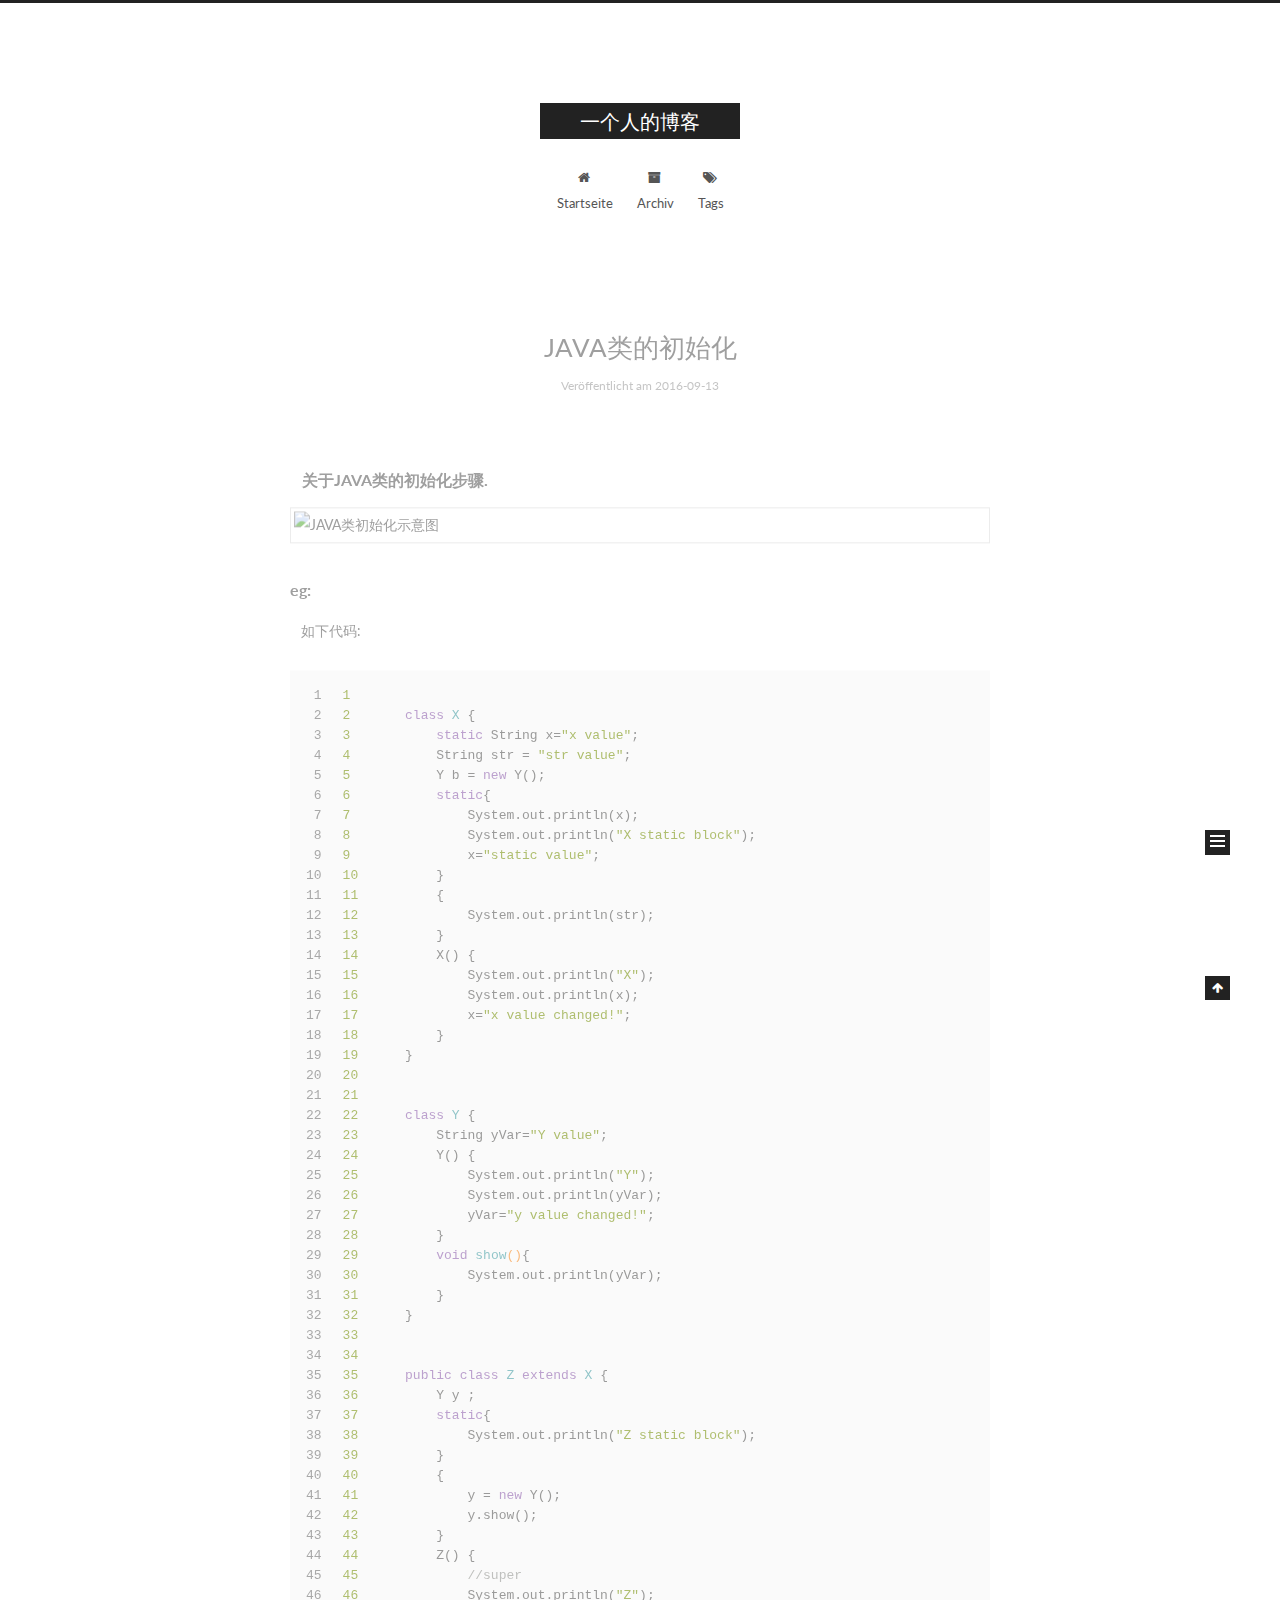
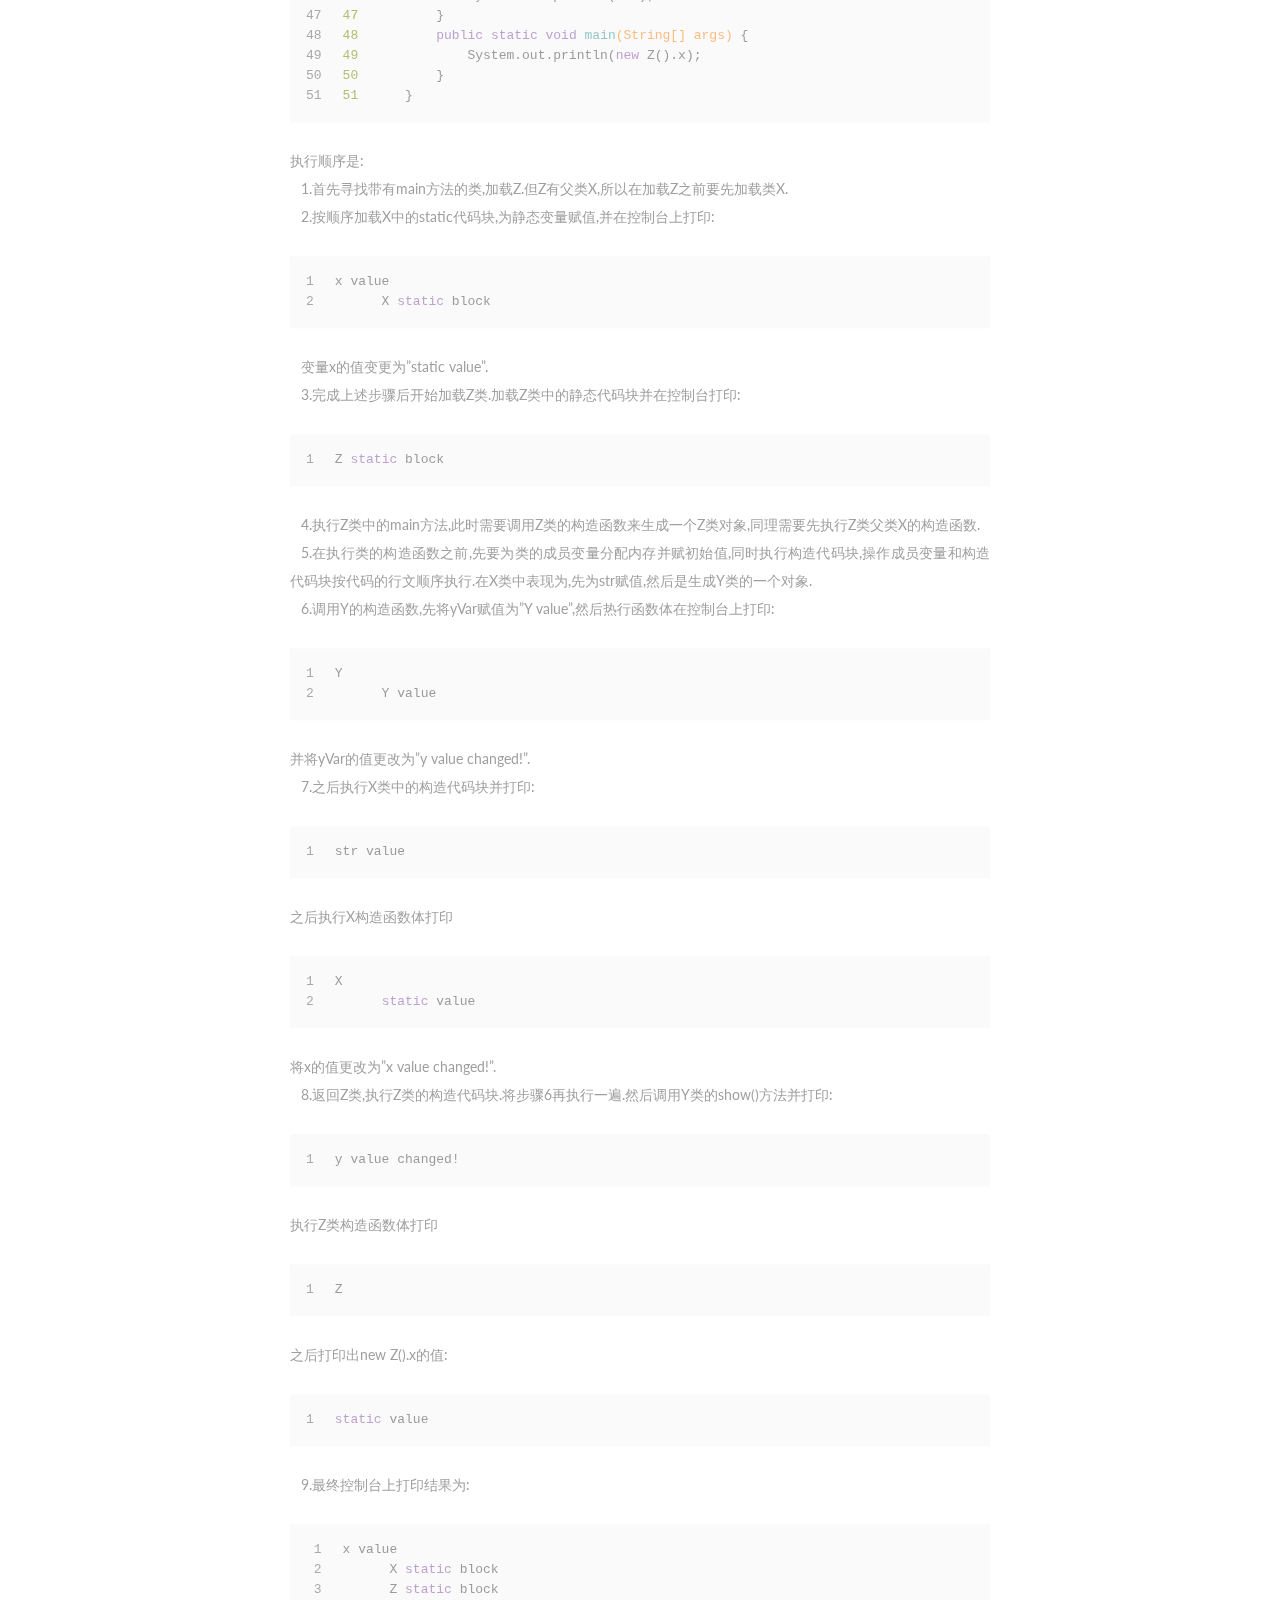
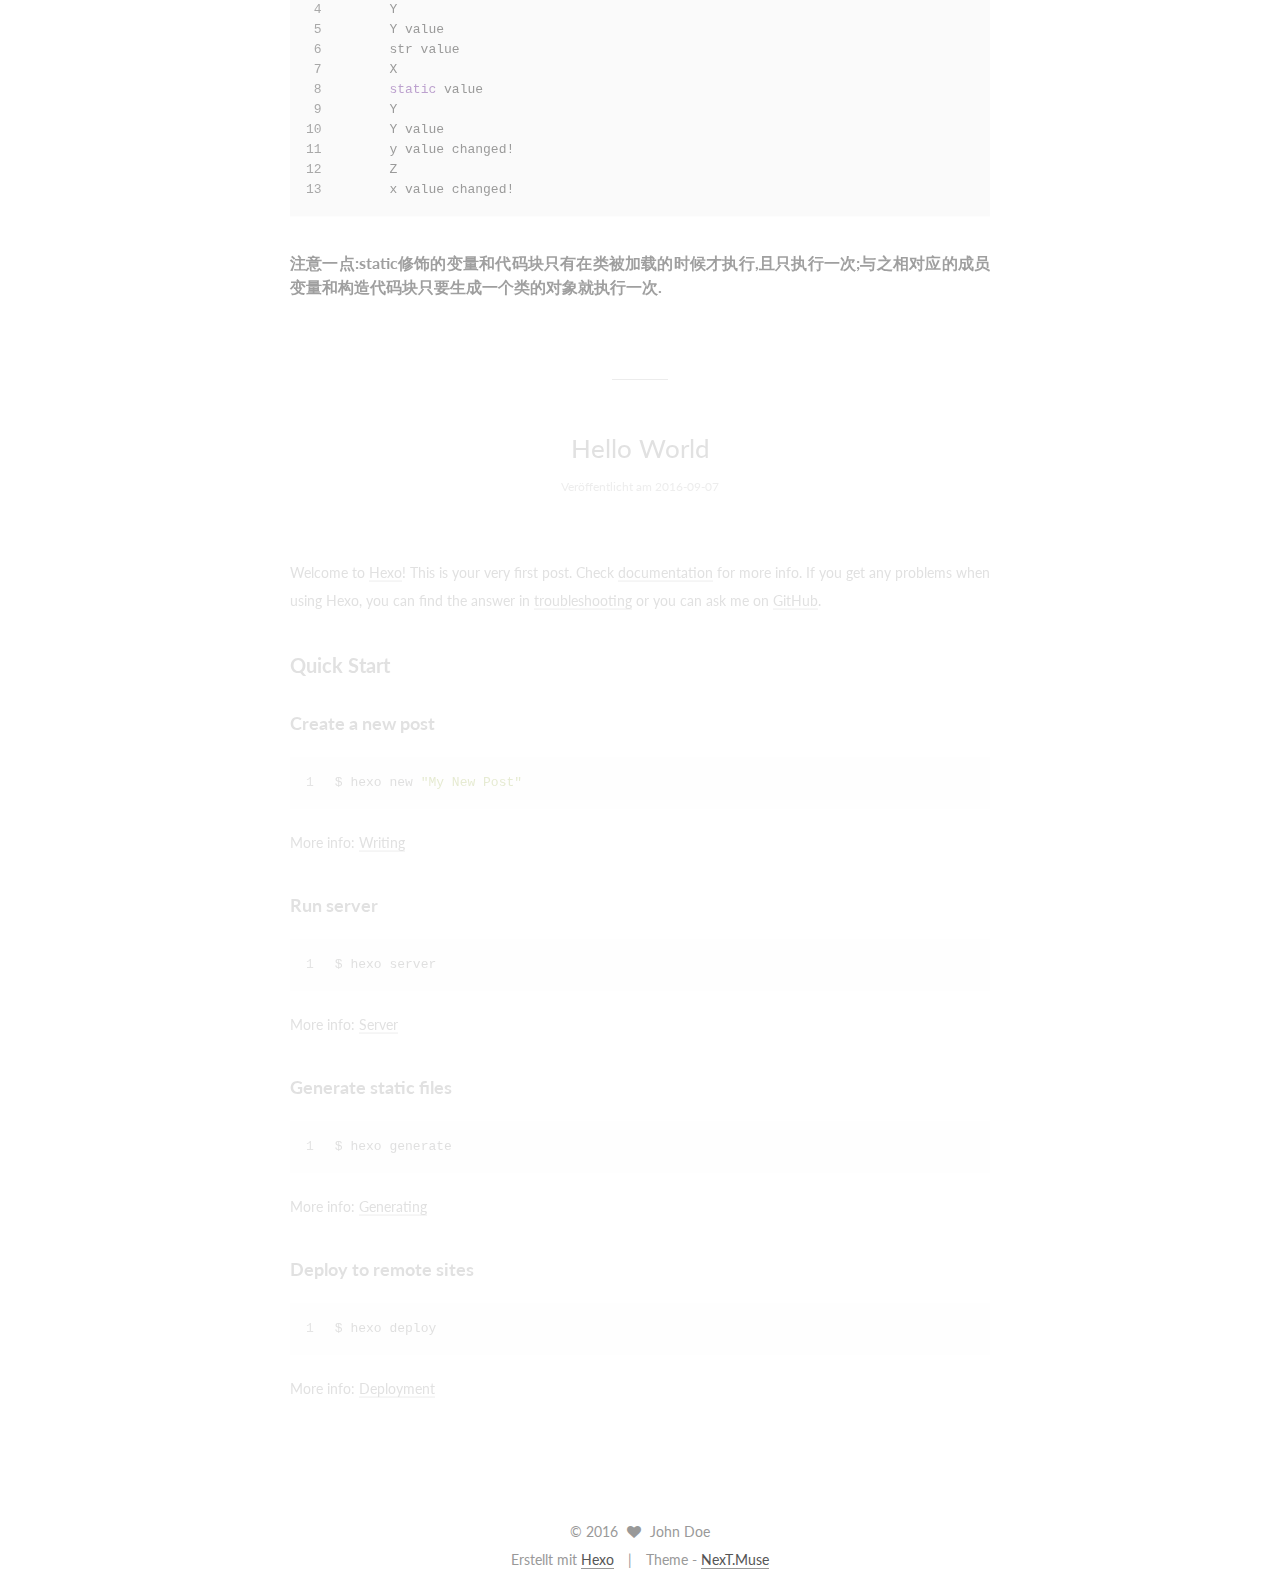
==== index.html @ 931aff98 "Site updated: 2016-09-13 15:15:37" ====
<!doctype html>



  


<html class="theme-next muse use-motion">
<head>
  <meta charset="UTF-8"/>
<meta http-equiv="X-UA-Compatible" content="IE=edge,chrome=1" />
<meta name="viewport" content="width=device-width, initial-scale=1, maximum-scale=1"/>



<meta http-equiv="Cache-Control" content="no-transform" />
<meta http-equiv="Cache-Control" content="no-siteapp" />












  
  
  <link href="/vendors/fancybox/source/jquery.fancybox.css?v=2.1.5" rel="stylesheet" type="text/css" />




  
  
  
  

  
    
    
  

  

  

  

  

  
    
    
    <link href="//fonts.googleapis.com/css?family=Lato:300,300italic,400,400italic,700,700italic&subset=latin,latin-ext" rel="stylesheet" type="text/css">
  






<link href="/vendors/font-awesome/css/font-awesome.min.css?v=4.4.0" rel="stylesheet" type="text/css" />

<link href="/css/main.css?v=5.0.1" rel="stylesheet" type="text/css" />


  <meta name="keywords" content="Hexo, NexT" />








  <link rel="shortcut icon" type="image/x-icon" href="/favicon.ico?v=5.0.1" />






<meta property="og:type" content="website">
<meta property="og:title" content="一个人的博客">
<meta property="og:url" content="http://yoursite.com/index.html">
<meta property="og:site_name" content="一个人的博客">
<meta name="twitter:card" content="summary">
<meta name="twitter:title" content="一个人的博客">



<script type="text/javascript" id="hexo.configuration">
  var NexT = window.NexT || {};
  var CONFIG = {
    scheme: 'Muse',
    sidebar: {"position":"left","display":"post"},
    fancybox: true,
    motion: true,
    duoshuo: {
      userId: 0,
      author: 'Author'
    }
  };
</script>




  <link rel="canonical" href="http://yoursite.com/"/>

  <title> 一个人的博客 </title>
</head>

<body itemscope itemtype="http://schema.org/WebPage" lang="">

  










  
  
    
  

  <div class="container one-collumn sidebar-position-left 
   page-home 
 ">
    <div class="headband"></div>

    <header id="header" class="header" itemscope itemtype="http://schema.org/WPHeader">
      <div class="header-inner"><div class="site-meta ">
  

  <div class="custom-logo-site-title">
    <a href="/"  class="brand" rel="start">
      <span class="logo-line-before"><i></i></span>
      <span class="site-title">一个人的博客</span>
      <span class="logo-line-after"><i></i></span>
    </a>
  </div>
  <p class="site-subtitle"></p>
</div>

<div class="site-nav-toggle">
  <button>
    <span class="btn-bar"></span>
    <span class="btn-bar"></span>
    <span class="btn-bar"></span>
  </button>
</div>

<nav class="site-nav">
  

  
    <ul id="menu" class="menu">
      
        
        <li class="menu-item menu-item-home">
          <a href="/" rel="section">
            
              <i class="menu-item-icon fa fa-fw fa-home"></i> <br />
            
            Startseite
          </a>
        </li>
      
        
        <li class="menu-item menu-item-archives">
          <a href="/archives/文章列表" rel="section">
            
              <i class="menu-item-icon fa fa-fw fa-archive"></i> <br />
            
            Archiv
          </a>
        </li>
      
        
        <li class="menu-item menu-item-tags">
          <a href="/tags" rel="section">
            
              <i class="menu-item-icon fa fa-fw fa-tags"></i> <br />
            
            Tags
          </a>
        </li>
      

      
    </ul>
  

  
</nav>

 </div>
    </header>

    <main id="main" class="main">
      <div class="main-inner">
        <div class="content-wrap">
          <div id="content" class="content">
            
  <section id="posts" class="posts-expand">
    
      

  
  

  
  
  

  <article class="post post-type-normal " itemscope itemtype="http://schema.org/Article">

    
      <header class="post-header">

        
        
          <h1 class="post-title" itemprop="name headline">
            
            
              
                
                <a class="post-title-link" href="/2016/09/13/JAVA类的初始化/" itemprop="url">
                  JAVA类的初始化
                </a>
              
            
          </h1>
        

        <div class="post-meta">
          <span class="post-time">
            <span class="post-meta-item-icon">
              <i class="fa fa-calendar-o"></i>
            </span>
            <span class="post-meta-item-text">Veröffentlicht am</span>
            <time itemprop="dateCreated" datetime="2016-09-13T13:08:35+08:00" content="2016-09-13">
              2016-09-13
            </time>
          </span>

          

          
            
          

          

          
          

          
        </div>
      </header>
    


    <div class="post-body" itemprop="articleBody">

      
      

      
        
          
            <h4 id="emsp-关于JAVA类的初始化步骤"><a href="#emsp-关于JAVA类的初始化步骤" class="headerlink" title="&emsp;关于JAVA类的初始化步骤."></a>&emsp;关于JAVA类的初始化步骤.</h4><p><img src="https://www.processon.com/chart_image/57d1209ee4b0942d7a758181.png" alt="JAVA类初始化示意图"></p>
<h4 id="eg"><a href="#eg" class="headerlink" title="eg:"></a>eg:</h4><p>&emsp;如下代码:<br><figure class="highlight java"><table><tr><td class="gutter"><pre><div class="line">1</div><div class="line">2</div><div class="line">3</div><div class="line">4</div><div class="line">5</div><div class="line">6</div><div class="line">7</div><div class="line">8</div><div class="line">9</div><div class="line">10</div><div class="line">11</div><div class="line">12</div><div class="line">13</div><div class="line">14</div><div class="line">15</div><div class="line">16</div><div class="line">17</div><div class="line">18</div><div class="line">19</div><div class="line">20</div><div class="line">21</div><div class="line">22</div><div class="line">23</div><div class="line">24</div><div class="line">25</div><div class="line">26</div><div class="line">27</div><div class="line">28</div><div class="line">29</div><div class="line">30</div><div class="line">31</div><div class="line">32</div><div class="line">33</div><div class="line">34</div><div class="line">35</div><div class="line">36</div><div class="line">37</div><div class="line">38</div><div class="line">39</div><div class="line">40</div><div class="line">41</div><div class="line">42</div><div class="line">43</div><div class="line">44</div><div class="line">45</div><div class="line">46</div><div class="line">47</div><div class="line">48</div><div class="line">49</div><div class="line">50</div><div class="line">51</div></pre></td><td class="code"><pre><div class="line"><span class="number">1</span>	</div><div class="line"><span class="number">2</span>	<span class="class"><span class="keyword">class</span> <span class="title">X</span> </span>&#123;</div><div class="line"><span class="number">3</span>	    <span class="keyword">static</span> String x=<span class="string">"x value"</span>;</div><div class="line"><span class="number">4</span>	    String str = <span class="string">"str value"</span>;</div><div class="line"><span class="number">5</span>	    Y b = <span class="keyword">new</span> Y();</div><div class="line"><span class="number">6</span>	    <span class="keyword">static</span>&#123;</div><div class="line"><span class="number">7</span>	        System.out.println(x);</div><div class="line"><span class="number">8</span>	        System.out.println(<span class="string">"X static block"</span>);</div><div class="line"><span class="number">9</span>	        x=<span class="string">"static value"</span>;</div><div class="line"><span class="number">10</span>	    &#125;</div><div class="line"><span class="number">11</span>	    &#123;</div><div class="line"><span class="number">12</span>	        System.out.println(str);</div><div class="line"><span class="number">13</span>	    &#125;</div><div class="line"><span class="number">14</span>	    X() &#123;        </div><div class="line"><span class="number">15</span>	        System.out.println(<span class="string">"X"</span>);</div><div class="line"><span class="number">16</span>	        System.out.println(x);</div><div class="line"><span class="number">17</span>	        x=<span class="string">"x value changed!"</span>;</div><div class="line"><span class="number">18</span>	    &#125;</div><div class="line"><span class="number">19</span>	&#125;</div><div class="line"><span class="number">20</span>	</div><div class="line"><span class="number">21</span>	</div><div class="line"><span class="number">22</span>	<span class="class"><span class="keyword">class</span> <span class="title">Y</span> </span>&#123;</div><div class="line"><span class="number">23</span>	    String yVar=<span class="string">"Y value"</span>;</div><div class="line"><span class="number">24</span>	    Y() &#123;</div><div class="line"><span class="number">25</span>	        System.out.println(<span class="string">"Y"</span>);</div><div class="line"><span class="number">26</span>	        System.out.println(yVar);</div><div class="line"><span class="number">27</span>	        yVar=<span class="string">"y value changed!"</span>;</div><div class="line"><span class="number">28</span>	    &#125;</div><div class="line"><span class="number">29</span>	    <span class="function"><span class="keyword">void</span> <span class="title">show</span><span class="params">()</span></span>&#123;</div><div class="line"><span class="number">30</span>	        System.out.println(yVar);</div><div class="line"><span class="number">31</span>	    &#125;</div><div class="line"><span class="number">32</span>	&#125;</div><div class="line"><span class="number">33</span>	</div><div class="line"><span class="number">34</span>	</div><div class="line"><span class="number">35</span>	<span class="keyword">public</span> <span class="class"><span class="keyword">class</span> <span class="title">Z</span> <span class="keyword">extends</span> <span class="title">X</span> </span>&#123;</div><div class="line"><span class="number">36</span>	    Y y ;</div><div class="line"><span class="number">37</span>	    <span class="keyword">static</span>&#123;</div><div class="line"><span class="number">38</span>	        System.out.println(<span class="string">"Z static block"</span>);</div><div class="line"><span class="number">39</span>	    &#125;</div><div class="line"><span class="number">40</span>	    &#123;</div><div class="line"><span class="number">41</span>	        y = <span class="keyword">new</span> Y();</div><div class="line"><span class="number">42</span>	        y.show();</div><div class="line"><span class="number">43</span>	    &#125;</div><div class="line"><span class="number">44</span>	    Z() &#123;</div><div class="line"><span class="number">45</span>	        <span class="comment">//super</span></div><div class="line"><span class="number">46</span>	        System.out.println(<span class="string">"Z"</span>);</div><div class="line"><span class="number">47</span>	    &#125;</div><div class="line"><span class="number">48</span>	    <span class="function"><span class="keyword">public</span> <span class="keyword">static</span> <span class="keyword">void</span> <span class="title">main</span><span class="params">(String[] args)</span> </span>&#123;</div><div class="line"><span class="number">49</span>	        System.out.println(<span class="keyword">new</span> Z().x);</div><div class="line"><span class="number">50</span>	    &#125;</div><div class="line"><span class="number">51</span>	&#125;</div></pre></td></tr></table></figure></p>
<p>执行顺序是:<br>&emsp;1.首先寻找带有main方法的类,加载Z.但Z有父类X,所以在加载Z之前要先加载类X.<br>&emsp;2.按顺序加载X中的static代码块,为静态变量赋值,并在控制台上打印:<br><figure class="highlight java"><table><tr><td class="gutter"><pre><div class="line">1</div><div class="line">2</div></pre></td><td class="code"><pre><div class="line">x value</div><div class="line">      X <span class="keyword">static</span> block</div></pre></td></tr></table></figure></p>
<p>   &emsp;变量x的值变更为”static value”.<br>   &emsp;3.完成上述步骤后开始加载Z类.加载Z类中的静态代码块并在控制台打印:<br>   <figure class="highlight java"><table><tr><td class="gutter"><pre><div class="line">1</div></pre></td><td class="code"><pre><div class="line">Z <span class="keyword">static</span> block</div></pre></td></tr></table></figure></p>
<p>&emsp;4.执行Z类中的main方法,此时需要调用Z类的构造函数来生成一个Z类对象,同理需要先执行Z类父类X的构造函数.<br>&emsp;5.在执行类的构造函数之前,先要为类的成员变量分配内存并赋初始值,同时执行构造代码块,操作成员变量和构造代码块按代码的行文顺序执行.在X类中表现为,先为str赋值,然后是生成Y类的一个对象.<br>&emsp;6.调用Y的构造函数,先将yVar赋值为”Y value”,然后热行函数体在控制台上打印:<br><figure class="highlight java"><table><tr><td class="gutter"><pre><div class="line">1</div><div class="line">2</div></pre></td><td class="code"><pre><div class="line">Y</div><div class="line">      Y value</div></pre></td></tr></table></figure></p>
<p>并将yVar的值更改为”y value changed!”.<br>&emsp;7.之后执行X类中的构造代码块并打印:<br><figure class="highlight java"><table><tr><td class="gutter"><pre><div class="line">1</div></pre></td><td class="code"><pre><div class="line">str value</div></pre></td></tr></table></figure></p>
<p>之后执行X构造函数体打印<br><figure class="highlight java"><table><tr><td class="gutter"><pre><div class="line">1</div><div class="line">2</div></pre></td><td class="code"><pre><div class="line">X</div><div class="line">      <span class="keyword">static</span> value</div></pre></td></tr></table></figure></p>
<p>将x的值更改为”x value changed!”.<br>&emsp;8.返回Z类,执行Z类的构造代码块.将步骤6再执行一遍.然后调用Y类的show()方法并打印:<br><figure class="highlight java"><table><tr><td class="gutter"><pre><div class="line">1</div></pre></td><td class="code"><pre><div class="line">y value changed!</div></pre></td></tr></table></figure></p>
<p>执行Z类构造函数体打印<br><figure class="highlight java"><table><tr><td class="gutter"><pre><div class="line">1</div></pre></td><td class="code"><pre><div class="line">Z</div></pre></td></tr></table></figure></p>
<p>之后打印出new Z().x的值:<br><figure class="highlight java"><table><tr><td class="gutter"><pre><div class="line">1</div></pre></td><td class="code"><pre><div class="line"><span class="keyword">static</span> value</div></pre></td></tr></table></figure></p>
<p>&emsp;9.最终控制台上打印结果为:<br><figure class="highlight java"><table><tr><td class="gutter"><pre><div class="line">1</div><div class="line">2</div><div class="line">3</div><div class="line">4</div><div class="line">5</div><div class="line">6</div><div class="line">7</div><div class="line">8</div><div class="line">9</div><div class="line">10</div><div class="line">11</div><div class="line">12</div><div class="line">13</div></pre></td><td class="code"><pre><div class="line">x value</div><div class="line">      X <span class="keyword">static</span> block</div><div class="line">      Z <span class="keyword">static</span> block</div><div class="line">      Y</div><div class="line">      Y value</div><div class="line">      str value</div><div class="line">      X</div><div class="line">      <span class="keyword">static</span> value</div><div class="line">      Y</div><div class="line">      Y value</div><div class="line">      y value changed!</div><div class="line">      Z</div><div class="line">      x value changed!</div></pre></td></tr></table></figure></p>
<h4 id="注意一点-static修饰的变量和代码块只有在类被加载的时候才执行-且只执行一次-与之相对应的成员变量和构造代码块只要生成一个类的对象就执行一次"><a href="#注意一点-static修饰的变量和代码块只有在类被加载的时候才执行-且只执行一次-与之相对应的成员变量和构造代码块只要生成一个类的对象就执行一次" class="headerlink" title="注意一点:static修饰的变量和代码块只有在类被加载的时候才执行,且只执行一次;与之相对应的成员变量和构造代码块只要生成一个类的对象就执行一次."></a>注意一点:static修饰的变量和代码块只有在类被加载的时候才执行,且只执行一次;与之相对应的成员变量和构造代码块只要生成一个类的对象就执行一次.</h4>
          
        
      
    </div>

    <div>
      
    </div>

    <div>
      
    </div>

    <footer class="post-footer">
      

      

      
      
        <div class="post-eof"></div>
      
    </footer>
  </article>


    
      

  
  

  
  
  

  <article class="post post-type-normal " itemscope itemtype="http://schema.org/Article">

    
      <header class="post-header">

        
        
          <h1 class="post-title" itemprop="name headline">
            
            
              
                
                <a class="post-title-link" href="/2016/09/07/hello-world/" itemprop="url">
                  Hello World
                </a>
              
            
          </h1>
        

        <div class="post-meta">
          <span class="post-time">
            <span class="post-meta-item-icon">
              <i class="fa fa-calendar-o"></i>
            </span>
            <span class="post-meta-item-text">Veröffentlicht am</span>
            <time itemprop="dateCreated" datetime="2016-09-07T16:20:51+08:00" content="2016-09-07">
              2016-09-07
            </time>
          </span>

          

          
            
          

          

          
          

          
        </div>
      </header>
    


    <div class="post-body" itemprop="articleBody">

      
      

      
        
          
            <p>Welcome to <a href="https://hexo.io/" target="_blank" rel="external">Hexo</a>! This is your very first post. Check <a href="https://hexo.io/docs/" target="_blank" rel="external">documentation</a> for more info. If you get any problems when using Hexo, you can find the answer in <a href="https://hexo.io/docs/troubleshooting.html" target="_blank" rel="external">troubleshooting</a> or you can ask me on <a href="https://github.com/hexojs/hexo/issues" target="_blank" rel="external">GitHub</a>.</p>
<h2 id="Quick-Start"><a href="#Quick-Start" class="headerlink" title="Quick Start"></a>Quick Start</h2><h3 id="Create-a-new-post"><a href="#Create-a-new-post" class="headerlink" title="Create a new post"></a>Create a new post</h3><figure class="highlight bash"><table><tr><td class="gutter"><pre><div class="line">1</div></pre></td><td class="code"><pre><div class="line">$ hexo new <span class="string">"My New Post"</span></div></pre></td></tr></table></figure>
<p>More info: <a href="https://hexo.io/docs/writing.html" target="_blank" rel="external">Writing</a></p>
<h3 id="Run-server"><a href="#Run-server" class="headerlink" title="Run server"></a>Run server</h3><figure class="highlight bash"><table><tr><td class="gutter"><pre><div class="line">1</div></pre></td><td class="code"><pre><div class="line">$ hexo server</div></pre></td></tr></table></figure>
<p>More info: <a href="https://hexo.io/docs/server.html" target="_blank" rel="external">Server</a></p>
<h3 id="Generate-static-files"><a href="#Generate-static-files" class="headerlink" title="Generate static files"></a>Generate static files</h3><figure class="highlight bash"><table><tr><td class="gutter"><pre><div class="line">1</div></pre></td><td class="code"><pre><div class="line">$ hexo generate</div></pre></td></tr></table></figure>
<p>More info: <a href="https://hexo.io/docs/generating.html" target="_blank" rel="external">Generating</a></p>
<h3 id="Deploy-to-remote-sites"><a href="#Deploy-to-remote-sites" class="headerlink" title="Deploy to remote sites"></a>Deploy to remote sites</h3><figure class="highlight bash"><table><tr><td class="gutter"><pre><div class="line">1</div></pre></td><td class="code"><pre><div class="line">$ hexo deploy</div></pre></td></tr></table></figure>
<p>More info: <a href="https://hexo.io/docs/deployment.html" target="_blank" rel="external">Deployment</a></p>

          
        
      
    </div>

    <div>
      
    </div>

    <div>
      
    </div>

    <footer class="post-footer">
      

      

      
      
        <div class="post-eof"></div>
      
    </footer>
  </article>


    
  </section>

  


          </div>
          


          

        </div>
        
          
  
  <div class="sidebar-toggle">
    <div class="sidebar-toggle-line-wrap">
      <span class="sidebar-toggle-line sidebar-toggle-line-first"></span>
      <span class="sidebar-toggle-line sidebar-toggle-line-middle"></span>
      <span class="sidebar-toggle-line sidebar-toggle-line-last"></span>
    </div>
  </div>

  <aside id="sidebar" class="sidebar">
    <div class="sidebar-inner">

      

      

      <section class="site-overview sidebar-panel  sidebar-panel-active ">
        <div class="site-author motion-element" itemprop="author" itemscope itemtype="http://schema.org/Person">
          <img class="site-author-image" itemprop="image"
               src="/images/avatar.gif"
               alt="John Doe" />
          <p class="site-author-name" itemprop="name">John Doe</p>
          <p class="site-description motion-element" itemprop="description"></p>
        </div>
        <nav class="site-state motion-element">
          <div class="site-state-item site-state-posts">
            <a href="/archives/文章列表">
              <span class="site-state-item-count">2</span>
              <span class="site-state-item-name">Artikel</span>
            </a>
          </div>

          

          
            <div class="site-state-item site-state-tags">
              <a href="/tags">
                <span class="site-state-item-count">1</span>
                <span class="site-state-item-name">Tags</span>
              </a>
            </div>
          

        </nav>

        

        <div class="links-of-author motion-element">
          
        </div>

        
        

        
        

      </section>

      

    </div>
  </aside>


        
      </div>
    </main>

    <footer id="footer" class="footer">
      <div class="footer-inner">
        <div class="copyright" >
  
  &copy; 
  <span itemprop="copyrightYear">2016</span>
  <span class="with-love">
    <i class="fa fa-heart"></i>
  </span>
  <span class="author" itemprop="copyrightHolder">John Doe</span>
</div>

<div class="powered-by">
  Erstellt mit  <a class="theme-link" href="https://hexo.io">Hexo</a>
</div>

<div class="theme-info">
  Theme -
  <a class="theme-link" href="https://github.com/iissnan/hexo-theme-next">
    NexT.Muse
  </a>
</div>

        

        
      </div>
    </footer>

    <div class="back-to-top">
      <i class="fa fa-arrow-up"></i>
    </div>
  </div>

  

<script type="text/javascript">
  if (Object.prototype.toString.call(window.Promise) !== '[object Function]') {
    window.Promise = null;
  }
</script>









  



  
  <script type="text/javascript" src="/vendors/jquery/index.js?v=2.1.3"></script>

  
  <script type="text/javascript" src="/vendors/fastclick/lib/fastclick.min.js?v=1.0.6"></script>

  
  <script type="text/javascript" src="/vendors/jquery_lazyload/jquery.lazyload.js?v=1.9.7"></script>

  
  <script type="text/javascript" src="/vendors/velocity/velocity.min.js?v=1.2.1"></script>

  
  <script type="text/javascript" src="/vendors/velocity/velocity.ui.min.js?v=1.2.1"></script>

  
  <script type="text/javascript" src="/vendors/fancybox/source/jquery.fancybox.pack.js?v=2.1.5"></script>


  


  <script type="text/javascript" src="/js/src/utils.js?v=5.0.1"></script>

  <script type="text/javascript" src="/js/src/motion.js?v=5.0.1"></script>



  
  

  

  


  <script type="text/javascript" src="/js/src/bootstrap.js?v=5.0.1"></script>



  



  




  
  

  

  

  

</body>
</html>
---- css/main.css ----
/* normalize.css v3.0.2 | MIT License | git.io/normalize */
html {
  font-family: sans-serif; /* 1 */
  -ms-text-size-adjust: 100%; /* 2 */
  -webkit-text-size-adjust: 100%; /* 2 */
}
body {
  margin: 0;
}
article,
aside,
details,
figcaption,
figure,
footer,
header,
hgroup,
main,
menu,
nav,
section,
summary {
  display: block;
}
audio,
canvas,
progress,
video {
  display: inline-block; /* 1 */
  vertical-align: baseline; /* 2 */
}
audio:not([controls]) {
  display: none;
  height: 0;
}
[hidden],
template {
  display: none;
}
a {
  background-color: transparent;
}
a:active,
a:hover {
  outline: 0;
}
abbr[title] {
  border-bottom: 1px dotted;
}
b,
strong {
  font-weight: bold;
}
dfn {
  font-style: italic;
}
h1 {
  font-size: 2em;
  margin: 0.67em 0;
}
mark {
  background: #ff0;
  color: #000;
}
small {
  font-size: 80%;
}
sub,
sup {
  font-size: 75%;
  line-height: 0;
  position: relative;
  vertical-align: baseline;
}
sup {
  top: -0.5em;
}
sub {
  bottom: -0.25em;
}
img {
  border: 0;
}
svg:not(:root) {
  overflow: hidden;
}
figure {
  margin: 1em 40px;
}
hr {
  -moz-box-sizing: content-box;
  box-sizing: content-box;
  height: 0;
}
pre {
  overflow: auto;
}
code,
kbd,
pre,
samp {
  font-family: monospace, monospace;
  font-size: 1em;
}
button,
input,
optgroup,
select,
textarea {
  color: inherit; /* 1 */
  font: inherit; /* 2 */
  margin: 0; /* 3 */
}
button {
  overflow: visible;
}
button,
select {
  text-transform: none;
}
button,
html input[type="button"],
input[type="reset"],
input[type="submit"] {
  -webkit-appearance: button; /* 2 */
  cursor: pointer; /* 3 */
}
button[disabled],
html input[disabled] {
  cursor: default;
}
button::-moz-focus-inner,
input::-moz-focus-inner {
  border: 0;
  padding: 0;
}
input {
  line-height: normal;
}
input[type="checkbox"],
input[type="radio"] {
  box-sizing: border-box; /* 1 */
  padding: 0; /* 2 */
}
input[type="number"]::-webkit-inner-spin-button,
input[type="number"]::-webkit-outer-spin-button {
  height: auto;
}
input[type="search"] {
  -webkit-appearance: textfield; /* 1 */
  -moz-box-sizing: content-box;
  -webkit-box-sizing: content-box; /* 2 */
  box-sizing: content-box;
}
input[type="search"]::-webkit-search-cancel-button,
input[type="search"]::-webkit-search-decoration {
  -webkit-appearance: none;
}
fieldset {
  border: 1px solid #c0c0c0;
  margin: 0 2px;
  padding: 0.35em 0.625em 0.75em;
}
legend {
  border: 0; /* 1 */
  padding: 0; /* 2 */
}
textarea {
  overflow: auto;
}
optgroup {
  font-weight: bold;
}
table {
  border-collapse: collapse;
  border-spacing: 0;
}
td,
th {
  padding: 0;
}
::selection {
  background: #262a30;
  color: #fff;
}
body {
  position: relative;
  font-family: 'Lato', "PingFang SC", "Microsoft YaHei", sans-serif;
  font-size: 14px;
  line-height: 2;
  color: #555;
  background: #fff;
}
@media (max-width: 767px) {
  body {
    padding-right: 0 !important;
  }
}
@media (min-width: 768px) and (max-width: 991px) {
  body {
    padding-right: 0 !important;
  }
}
@media (min-width: 1600px) {
  body {
    font-size: 16px;
  }
}
h1,
h2,
h3,
h4,
h5,
h6 {
  margin: 0;
  padding: 0;
  font-weight: bold;
  line-height: 1.5;
  font-family: 'Lato', "PingFang SC", "Microsoft YaHei", sans-serif;
}
h2,
h3,
h4,
h5,
h6 {
  margin: 20px 0 15px;
}
h1 {
  font-size: 22px;
}
@media (max-width: 767px) {
  h1 {
    font-size: 18px;
  }
}
h2 {
  font-size: 20px;
}
@media (max-width: 767px) {
  h2 {
    font-size: 16px;
  }
}
h3 {
  font-size: 18px;
}
@media (max-width: 767px) {
  h3 {
    font-size: 14px;
  }
}
h4 {
  font-size: 16px;
}
@media (max-width: 767px) {
  h4 {
    font-size: 12px;
  }
}
h5 {
  font-size: 14px;
}
@media (max-width: 767px) {
  h5 {
    font-size: 10px;
  }
}
h6 {
  font-size: 12px;
}
@media (max-width: 767px) {
  h6 {
    font-size: 8px;
  }
}
p {
  margin: 0 0 25px 0;
}
a {
  color: #555;
  text-decoration: none;
  border-bottom: 1px solid #999;
  word-wrap: break-word;
}
a:hover {
  color: #222;
  border-bottom-color: #222;
}
ul {
  list-style: none;
}
blockquote {
  margin: 0;
  padding: 0;
}
img {
  display: block;
  margin: auto;
  max-width: 100%;
  height: auto;
}
hr {
  margin: 40px 0;
  height: 3px;
  border: none;
  background-color: #ddd;
  background-image: repeating-linear-gradient(-45deg, #fff, #fff 4px, transparent 4px, transparent 8px);
}
blockquote {
  padding: 0 15px;
  color: #666;
  border-left: 4px solid #ddd;
}
blockquote cite::before {
  content: "-";
  padding: 0 5px;
}
dt {
  font-weight: 700;
}
dd {
  margin: 0;
  padding: 0;
}
.text-left {
  text-align: left;
}
.text-center {
  text-align: center;
}
.text-right {
  text-align: right;
}
.text-justify {
  text-align: justify;
}
.text-nowrap {
  white-space: nowrap;
}
.text-lowercase {
  text-transform: lowercase;
}
.text-uppercase {
  text-transform: uppercase;
}
.text-capitalize {
  text-transform: capitalize;
}
.center-block {
  display: block;
  margin-left: auto;
  margin-right: auto;
}
.clearfix:before,
.clearfix:after {
  content: " ";
  display: table;
}
.clearfix:after {
  clear: both;
}
.pullquote {
  width: 45%;
}
.pullquote.left {
  float: left;
  margin-left: 5px;
  margin-right: 10px;
}
.pullquote.right {
  float: right;
  margin-left: 10px;
  margin-right: 5px;
}
.affix.affix.affix {
  position: fixed;
}
.translation {
  margin-top: -20px;
  font-size: 14px;
  color: #999;
}
.scrollbar-measure {
  width: 100px;
  height: 100px;
  overflow: scroll;
  position: absolute;
  top: -9999px;
}
.use-motion .motion-element {
  opacity: 0;
}
#local-search-input {
  padding: 3px;
  border: none;
  text-indent: 14px;
  border-radius: 0;
  width: 140px;
  outline: none;
  border-bottom: 1px solid #999;
  background: inherit;
  opacity: 0.5;
}
#local-search-input:focus {
  opacity: 1;
}
.search-icon {
  position: absolute;
  top: 9px;
}
table {
  margin: 20px 0;
  width: 100%;
  border-collapse: collapse;
  border-spacing: 0;
  border: 1px solid #ddd;
  font-size: 14px;
  table-layout: fixed;
  word-wrap: break-all;
}
table>tbody>tr:nth-of-type(odd) {
  background-color: #f9f9f9;
}
table>tbody>tr:hover {
  background-color: #f5f5f5;
}
caption,
th,
td {
  padding: 8px;
  text-align: left;
  vertical-align: middle;
  font-weight: normal;
}
th,
td {
  border-bottom: 3px solid #ddd;
  border-right: 1px solid #eee;
}
th {
  padding-bottom: 10px;
  font-weight: 700;
}
td {
  border-bottom-width: 1px;
}
html,
body {
  height: 100%;
}
.container {
  position: relative;
  min-height: 100%;
}
.header-inner {
  margin: 0 auto;
  padding: 100px 0 70px;
  width: 700px;
}
@media (min-width: 1600px) {
  .container .header-inner {
    width: 900px;
  }
}
.main {
  padding-bottom: 150px;
}
.main-inner {
  margin: 0 auto;
  width: 700px;
}
@media (min-width: 1600px) {
  .container .main-inner {
    width: 900px;
  }
}
.footer {
  position: absolute;
  left: 0;
  bottom: 0;
  width: 100%;
  min-height: 50px;
}
.footer-inner {
  box-sizing: border-box;
  margin: 20px auto;
  width: 700px;
}
@media (min-width: 1600px) {
  .container .footer-inner {
    width: 900px;
  }
}
pre,
.highlight {
  overflow: auto;
  margin: 20px 0;
  padding: 15px;
  font-size: 13px;
  color: #4d4d4c;
  background: #f7f7f7;
  line-height: 1.6;
}
pre,
code {
  font-family: consolas, Menlo, "PingFang SC", "Microsoft YaHei", monospace;
}
code {
  padding: 2px 4px;
  word-break: break-all;
  color: #555;
  background: #eee;
  border-radius: 4px;
  font-size: 13px;
}
pre code {
  padding: 0;
  color: #4d4d4c;
  background: none;
  text-shadow: none;
}
.highlight pre {
  border: none;
  margin: 0;
  padding: 1px;
}
.highlight table {
  margin: 0;
  width: auto;
  border: none;
}
.highlight td {
  border: none;
  padding: 0;
}
.highlight figcaption {
  font-size: 1em;
  color: #4d4d4c;
  line-height: 1em;
  margin-bottom: 1em;
}
.highlight figcaption:before,
.highlight figcaption:after {
  content: " ";
  display: table;
}
.highlight figcaption:after {
  clear: both;
}
.highlight figcaption a {
  float: right;
  color: #4d4d4c;
}
.highlight figcaption a:hover {
  border-bottom-color: #4d4d4c;
}
.highlight .gutter pre {
  color: #666;
  text-align: right;
  padding-right: 20px;
}
.highlight .line {
  height: 20px;
}
.gist table {
  width: auto;
}
.gist table td {
  border: none;
}
pre .comment {
  color: #8e908c;
}
pre .variable,
pre .attribute,
pre .tag,
pre .regexp,
pre .ruby .constant,
pre .xml .tag .title,
pre .xml .pi,
pre .xml .doctype,
pre .html .doctype,
pre .css .id,
pre .css .class,
pre .css .pseudo {
  color: #c82829;
}
pre .number,
pre .preprocessor,
pre .built_in,
pre .literal,
pre .params,
pre .constant,
pre .command {
  color: #f5871f;
}
pre .ruby .class .title,
pre .css .rules .attribute,
pre .string,
pre .value,
pre .inheritance,
pre .header,
pre .ruby .symbol,
pre .xml .cdata,
pre .special,
pre .number,
pre .formula {
  color: #718c00;
}
pre .title,
pre .css .hexcolor {
  color: #3e999f;
}
pre .function,
pre .python .decorator,
pre .python .title,
pre .ruby .function .title,
pre .ruby .title .keyword,
pre .perl .sub,
pre .javascript .title,
pre .coffeescript .title {
  color: #4271ae;
}
pre .keyword,
pre .javascript .function {
  color: #8959a8;
}
.full-image.full-image.full-image {
  border: none;
  max-width: 100%;
  width: auto;
  margin: 20px auto;
}
@media (min-width: 992px) {
  .full-image.full-image.full-image {
    max-width: none;
    width: 126%;
    margin: 0 -13%;
  }
}
.blockquote-center,
.page-home .post-type-quote blockquote,
.page-post-detail .post-type-quote blockquote {
  position: relative;
  margin: 40px 0;
  padding: 0;
  border-left: none;
  text-align: center;
}
.blockquote-center::before,
.page-home .post-type-quote blockquote::before,
.page-post-detail .post-type-quote blockquote::before,
.blockquote-center::after,
.page-home .post-type-quote blockquote::after,
.page-post-detail .post-type-quote blockquote::after {
  position: absolute;
  content: ' ';
  display: block;
  width: 100%;
  height: 24px;
  opacity: 0.2;
  background-repeat: no-repeat;
  background-position: 0 -6px;
  background-size: 22px 22px;
}
.blockquote-center::before,
.page-home .post-type-quote blockquote::before,
.page-post-detail .post-type-quote blockquote::before {
  top: -20px;
  background-image: url("../images/quote-l.svg");
  border-top: 1px solid #ccc;
}
.blockquote-center::after,
.page-home .post-type-quote blockquote::after,
.page-post-detail .post-type-quote blockquote::after {
  bottom: -20px;
  background-image: url("../images/quote-r.svg");
  border-bottom: 1px solid #ccc;
  background-position: 100% 8px;
}
.blockquote-center p,
.page-home .post-type-quote blockquote p,
.page-post-detail .post-type-quote blockquote p,
.blockquote-center div,
.page-home .post-type-quote blockquote div,
.page-post-detail .post-type-quote blockquote div {
  text-align: center;
}
.post .post-body .group-picture img {
  box-sizing: border-box;
  padding: 0 3px;
  border: none;
}
.post .group-picture-row {
  overflow: hidden;
  margin-top: 6px;
}
.post .group-picture-row:first-child {
  margin-top: 0;
}
.post .group-picture-column {
  float: left;
}
.page-post-detail .post-body .group-picture-column {
  float: none;
  margin-top: 10px;
  width: auto !important;
}
.page-post-detail .post-body .group-picture-column img {
  margin: 0 auto;
}
.page-archive .group-picture-container {
  overflow: hidden;
}
.page-archive .group-picture-row {
  float: left;
}
.page-archive .group-picture-row:first-child {
  margin-top: 6px;
}
.page-archive .group-picture-column {
  max-width: 150px;
  max-height: 150px;
}
.btn {
  display: inline-block;
  padding: 0 20px;
  font-size: 14px;
  color: #fff;
  background: #222;
  border: 2px solid #222;
  text-decoration: none;
  border-radius: 0;
  transition-property: background-color;
  transition-duration: 0.2s;
  transition-timing-function: ease-in-out;
  transition-delay: 0s;
}
.btn:hover,
.post-more-link .btn:hover {
  border-color: #222;
  color: #222;
  background: #fff;
}
.btn-bar {
  display: block;
  width: 22px;
  height: 2px;
  background: #555;
  border-radius: 1px;
}
.btn-bar+.btn-bar {
  margin-top: 4px;
}
.pagination {
  margin: 120px 0 40px;
  text-align: center;
  border-top: 1px solid #eee;
}
.page-number-basic,
.pagination .prev,
.pagination .next,
.pagination .page-number,
.pagination .space {
  display: inline-block;
  position: relative;
  top: -1px;
  margin: 0 10px;
  padding: 0 10px;
  line-height: 30px;
}
@media (max-width: 767px) {
  .page-number-basic,
  .pagination .prev,
  .pagination .next,
  .pagination .page-number,
  .pagination .space {
    margin: 0 5px;
  }
}
.pagination .prev,
.pagination .next,
.pagination .page-number {
  border-bottom: 0;
  border-top: 1px solid #eee;
  transition-property: border-color;
  transition-duration: 0.2s;
  transition-timing-function: ease-in-out;
  transition-delay: 0s;
}
.pagination .prev:hover,
.pagination .next:hover,
.pagination .page-number:hover {
  border-top-color: #222;
}
.pagination .space {
  padding: 0;
  margin: 0;
}
.pagination .prev {
  margin-left: 0;
}
.pagination .next {
  margin-right: 0;
}
.pagination .page-number.current {
  color: #fff;
  background: #ccc;
  border-top-color: #ccc;
}
@media (max-width: 767px) {
  .pagination {
    border-top: none;
  }
  .pagination .prev,
  .pagination .next,
  .pagination .page-number {
    margin-bottom: 10px;
    border-top: 0;
    border-bottom: 1px solid #eee;
  }
  .pagination .prev:hover,
  .pagination .next:hover,
  .pagination .page-number:hover {
    border-bottom-color: #222;
  }
}
.comments {
  margin: 60px 20px 0;
}
.tag-cloud {
  text-align: center;
}
.tag-cloud a {
  display: inline-block;
  margin: 10px;
}
.back-to-top {
  box-sizing: border-box;
  position: fixed;
  bottom: -100px;
  right: 50px;
  z-index: 1050;
  padding: 0 6px;
  width: 25px;
  background: #222;
  font-size: 12px;
  opacity: 1;
  color: #fff;
  cursor: pointer;
  text-align: center;
  -webkit-transform: translateZ(0);
  transition-property: bottom;
  transition-duration: 0.2s;
  transition-timing-function: ease-in-out;
  transition-delay: 0s;
}
@media (max-width: 767px) {
  .back-to-top {
    display: none;
  }
}
@media (min-width: 768px) and (max-width: 991px) {
  .back-to-top {
    display: none;
  }
}
.back-to-top.back-to-top-on {
  bottom: 19px;
}
.header {
  background: #fff;
}
.header-inner {
  position: relative;
}
.headband {
  height: 3px;
  background: #222;
}
.site-meta {
  margin: 0;
  text-align: center;
}
@media (max-width: 767px) {
  .site-meta {
    text-align: center;
  }
}
.brand {
  position: relative;
  display: inline-block;
  padding: 0 40px;
  color: #fff;
  background: #222;
  border-bottom: none;
}
.brand:hover {
  color: #fff;
}
.logo {
  display: inline-block;
  margin-right: 5px;
  line-height: 36px;
  vertical-align: top;
}
.site-title {
  display: inline-block;
  vertical-align: top;
  line-height: 36px;
  font-size: 20px;
  font-weight: normal;
  font-family: 'Lato', "PingFang SC", "Microsoft YaHei", sans-serif;
}
.site-subtitle {
  margin-top: 10px;
  font-size: 13px;
  color: #999;
}
.use-motion .brand {
  opacity: 0;
}
.use-motion .logo,
.use-motion .site-title,
.use-motion .site-subtitle {
  opacity: 0;
  position: relative;
  top: -10px;
}
.site-nav-toggle {
  display: none;
  position: absolute;
  top: 10px;
  left: 10px;
}
@media (max-width: 767px) {
  .site-nav-toggle {
    display: block;
  }
}
.site-nav-toggle button {
  margin-top: 2px;
  padding: 9px 10px;
  background: transparent;
  border: none;
}
@media (max-width: 767px) {
  .site-nav {
    display: none;
    margin: 0 -10px;
    padding: 0 10px;
    clear: both;
    border-top: 1px solid #ddd;
  }
}
@media (min-width: 768px) and (max-width: 991px) {
  .site-nav {
    display: block !important;
  }
}
@media (min-width: 992px) {
  .site-nav {
    display: block !important;
  }
}
.menu {
  margin-top: 20px;
  padding-left: 0;
  text-align: center;
}
.menu .menu-item {
  display: inline-block;
  margin: 0 10px;
}
@media screen and (max-width: 767px) {
  .menu .menu-item {
    margin-top: 10px;
  }
}
.menu .menu-item a {
  display: block;
  font-size: 13px;
  text-transform: capitalize;
  line-height: inherit;
  border-bottom: 1px solid transparent;
  transition-property: border-color;
  transition-duration: 0.2s;
  transition-timing-function: ease-in-out;
  transition-delay: 0s;
}
.menu .menu-item a:hover {
  border-bottom-color: #222;
}
.menu .menu-item .fa {
  margin-right: 5px;
}
.use-motion .menu-item {
  opacity: 0;
}
.post-body {
  font-family: 'Lato', "PingFang SC", "Microsoft YaHei", sans-serif;
}
@media (max-width: 767px) {
  .post-body {
    word-break: break-word;
  }
}
.post-body .fancybox img {
  display: block !important;
  margin: 0 auto;
  cursor: pointer;
  cursor: zoom-in;
  cursor: -webkit-zoom-in;
}
.post-body .image-caption,
.post-body .figure .caption {
  margin: 10px auto 15px;
  text-align: center;
  font-size: 14px;
  color: #999;
  font-weight: bold;
  line-height: 1;
}
.post-sticky-flag {
  display: inline-block;
  font-size: 16px;
  -ms-transform: rotate(30deg);
  -webkit-transform: rotate(30deg);
  -moz-transform: rotate(30deg);
  -ms-transform: rotate(30deg);
  -o-transform: rotate(30deg);
  transform: rotate(30deg);
}
.posts-expand {
  padding-top: 40px;
}
@media (max-width: 767px) {
  .posts-expand {
    margin: 0 20px;
  }
  .post-body pre,
  .post-body .highlight {
    padding: 10px;
  }
  .post-body pre .gutter pre,
  .post-body .highlight .gutter pre {
    padding-right: 10px;
  }
}
@media (min-width: 992px) {
  .posts-expand .post-body {
    text-align: justify;
  }
}
.posts-expand .post-body h2,
.posts-expand .post-body h3,
.posts-expand .post-body h4,
.posts-expand .post-body h5,
.posts-expand .post-body h6 {
  padding-top: 10px;
}
.posts-expand .post-body h2 .header-anchor,
.posts-expand .post-body h3 .header-anchor,
.posts-expand .post-body h4 .header-anchor,
.posts-expand .post-body h5 .header-anchor,
.posts-expand .post-body h6 .header-anchor {
  float: right;
  margin-left: 10px;
  color: #ccc;
  border-bottom-style: none;
  visibility: hidden;
}
.posts-expand .post-body h2 .header-anchor:hover,
.posts-expand .post-body h3 .header-anchor:hover,
.posts-expand .post-body h4 .header-anchor:hover,
.posts-expand .post-body h5 .header-anchor:hover,
.posts-expand .post-body h6 .header-anchor:hover {
  color: inherit;
}
.posts-expand .post-body h2:hover .header-anchor,
.posts-expand .post-body h3:hover .header-anchor,
.posts-expand .post-body h4:hover .header-anchor,
.posts-expand .post-body h5:hover .header-anchor,
.posts-expand .post-body h6:hover .header-anchor {
  visibility: visible;
}
.posts-expand .post-body ul li {
  list-style: circle;
}
.posts-expand .post-body img {
  box-sizing: border-box;
  margin: auto;
  padding: 3px;
  border: 1px solid #ddd;
}
.posts-expand .fancybox img {
  margin: 0 auto;
}
@media (max-width: 767px) {
  .posts-collapse {
    margin: 0 20px;
  }
  .posts-collapse .post-title,
  .posts-collapse .post-meta {
    display: block;
    width: auto;
    text-align: left;
  }
}
.posts-collapse {
  position: relative;
  z-index: 1010;
  margin-left: 55px;
}
.posts-collapse::after {
  content: " ";
  position: absolute;
  top: 20px;
  left: 0;
  margin-left: -2px;
  width: 4px;
  height: 100%;
  background: #f5f5f5;
  z-index: -1;
}
@media (max-width: 767px) {
  .posts-collapse {
    margin: 0 20px;
  }
}
.posts-collapse .collection-title {
  position: relative;
  margin: 60px 0;
}
.posts-collapse .collection-title h2 {
  margin-left: 20px;
}
.posts-collapse .collection-title small {
  color: #bbb;
}
.posts-collapse .collection-title::before {
  content: " ";
  position: absolute;
  left: 0;
  top: 50%;
  margin-left: -4px;
  margin-top: -4px;
  width: 8px;
  height: 8px;
  background: #bbb;
  border-radius: 50%;
}
.posts-collapse .post {
  margin: 30px 0;
}
.posts-collapse .post-header {
  position: relative;
  transition-duration: 0.2s;
  transition-timing-function: ease-in-out;
  transition-delay: 0s;
  transition-property: border;
  border-bottom: 1px dashed #ccc;
}
.posts-collapse .post-header::before {
  content: " ";
  position: absolute;
  left: 0;
  top: 12px;
  width: 6px;
  height: 6px;
  margin-left: -4px;
  background: #bbb;
  border-radius: 50%;
  border: 1px solid #fff;
  transition-duration: 0.2s;
  transition-timing-function: ease-in-out;
  transition-delay: 0s;
  transition-property: background;
}
.posts-collapse .post-header:hover {
  border-bottom-color: #666;
}
.posts-collapse .post-header:hover::before {
  background: #222;
}
.posts-collapse .post-meta {
  position: absolute;
  font-size: 12px;
  left: 20px;
  top: 5px;
}
.posts-collapse .post-comments-count {
  display: none;
}
.posts-collapse .post-title {
  margin-left: 60px;
  font-size: 16px;
  font-weight: normal;
  line-height: inherit;
}
.posts-collapse .post-title::after {
  margin-left: 3px;
  opacity: 0.6;
}
.posts-collapse .post-title a {
  color: #666;
  border-bottom: none;
}
.page-home .post-type-quote .post-header,
.page-post-detail .post-type-quote .post-header,
.page-home .post-type-quote .post-tags,
.page-post-detail .post-type-quote .post-tags {
  display: none;
}
.posts-expand .post-title {
  font-size: 26px;
  text-align: center;
  word-break: break-word;
  font-weight: 400;
}
@media (max-width: 767px) {
  .posts-expand .post-title {
    font-size: 22px;
  }
}
.posts-expand .post-title-link {
  display: inline-block;
  position: relative;
  color: #555;
  border-bottom: none;
  line-height: 1.2;
  vertical-align: top;
}
.posts-expand .post-title-link::before {
  content: "";
  position: absolute;
  width: 100%;
  height: 2px;
  bottom: 0;
  left: 0;
  background-color: #000;
  visibility: hidden;
  -webkit-transform: scaleX(0);
  -moz-transform: scaleX(0);
  -ms-transform: scaleX(0);
  -o-transform: scaleX(0);
  transform: scaleX(0);
  transition-duration: 0.2s;
  transition-timing-function: ease-in-out;
  transition-delay: 0s;
}
.posts-expand .post-title-link:hover::before {
  visibility: visible;
  -webkit-transform: scaleX(1);
  -moz-transform: scaleX(1);
  -ms-transform: scaleX(1);
  -o-transform: scaleX(1);
  transform: scaleX(1);
}
.posts-expand .post-title-link .fa {
  font-size: 16px;
}
.posts-expand .post-meta {
  margin: 3px 0 60px 0;
  color: #999;
  font-family: 'Lato', "PingFang SC", "Microsoft YaHei", sans-serif;
  font-size: 12px;
  text-align: center;
}
.posts-expand .post-meta .post-category-list {
  display: inline-block;
  margin: 0;
  padding: 3px;
}
.posts-expand .post-meta .post-category-list-link {
  color: #999;
}
.post-meta-item-icon {
  display: none;
  margin-right: 3px;
}
@media (min-width: 768px) and (max-width: 991px) {
  .post-meta-item-icon {
    display: inline-block;
  }
}
@media (max-width: 767px) {
  .post-meta-item-icon {
    display: inline-block;
  }
}
@media (min-width: 768px) and (max-width: 991px) {
  .post-meta-item-text {
    display: none;
  }
}
@media (max-width: 767px) {
  .post-meta-item-text {
    display: none;
  }
}
@media (max-width: 767px) {
  .posts-expand .post-comments-count {
    display: none;
  }
}
.post-more-link {
  margin-top: 50px;
}
.post-more-link .btn {
  color: #fff;
  font-size: 14px;
  background: #222;
  border-radius: 0;
  line-height: 2;
}
.posts-expand .post-tags {
  margin-top: 40px;
  text-align: center;
}
.posts-expand .post-tags a {
  display: inline-block;
  margin-right: 10px;
  font-size: 13px;
}
.post-nav {
  overflow: hidden;
  margin-top: 60px;
  padding: 10px;
  white-space: nowrap;
  border-top: 1px solid #eee;
}
.post-nav-item {
  display: inline-block;
  width: 50%;
  white-space: normal;
}
.post-nav-item a {
  position: relative;
  display: inline-block;
  line-height: 25px;
  font-size: 14px;
  color: #555;
  border-bottom: none;
}
.post-nav-item a:hover {
  color: #222;
  border-bottom: none;
}
.post-nav-item a:active {
  top: 2px;
}
.post-nav-item a i {
  font-size: 12px;
}
.post-nav-prev {
  text-align: right;
}
.posts-expand .post-eof {
  display: block;
  margin: 80px auto 60px;
  width: 8%;
  height: 1px;
  background: #ccc;
  text-align: center;
}
.post:last-child .post-eof.post-eof.post-eof {
  display: none;
}
.post-gallery {
  display: table;
  table-layout: fixed;
  width: 100%;
  border-collapse: separate;
}
.post-gallery-row {
  display: table-row;
}
.post-gallery .post-gallery-img {
  display: table-cell;
  text-align: center;
  vertical-align: middle;
  border: none;
}
.post-gallery .post-gallery-img img {
  max-width: 100%;
  max-height: 100%;
  border: none;
}
.fancybox-close,
.fancybox-close:hover {
  border: none;
}
.sidebar {
  position: fixed;
  right: 0;
  top: 0;
  bottom: 0;
  width: 0;
  z-index: 1040;
  box-shadow: inset 0 2px 6px #000;
  background: #222;
  -webkit-transform: translateZ(0);
}
.sidebar a {
  color: #999;
  border-bottom-color: #555;
}
.sidebar a:hover {
  color: #eee;
}
@media (min-width: 768px) and (max-width: 991px) {
  .sidebar {
    display: none !important;
  }
}
@media (max-width: 767px) {
  .sidebar {
    display: none !important;
  }
}
.sidebar-inner {
  position: relative;
  padding: 20px 10px;
  color: #999;
  text-align: center;
}
.sidebar-toggle {
  position: fixed;
  right: 50px;
  bottom: 45px;
  width: 15px;
  height: 15px;
  padding: 5px;
  background: #222;
  line-height: 0;
  z-index: 1050;
  cursor: pointer;
  -webkit-transform: translateZ(0);
}
@media (min-width: 768px) and (max-width: 991px) {
  .sidebar-toggle {
    display: none;
  }
}
@media (max-width: 767px) {
  .sidebar-toggle {
    display: none;
  }
}
.sidebar-toggle-line {
  position: relative;
  display: inline-block;
  vertical-align: top;
  height: 2px;
  width: 100%;
  background: #fff;
  margin-top: 3px;
}
.sidebar-toggle-line:first-child {
  margin-top: 0;
}
.site-author-image {
  display: block;
  margin: 0 auto;
  padding: 2px;
  max-width: 96px;
  height: auto;
  border: 2px solid #333;
}
.site-author-name {
  margin: 5px 0 0;
  text-align: center;
  color: #f5f5f5;
  font-weight: normal;
}
.site-description {
  margin-top: 5px;
  text-align: center;
  font-size: 14px;
  color: #999;
}
.site-state {
  overflow: hidden;
  line-height: 1.4;
  white-space: nowrap;
  text-align: center;
}
.site-state-item {
  display: inline-block;
  padding: 0 15px;
  border-left: 1px solid #333;
}
.site-state-item:first-child {
  border-left: none;
}
.site-state-item a {
  border-bottom: none;
}
.site-state-item-count {
  display: block;
  text-align: center;
  color: inherit;
  font-weight: 600;
  font-size: 18px;
}
.site-state-item-name {
  font-size: 13px;
  color: inherit;
}
.feed-link {
  margin-top: 20px;
}
.feed-link a {
  display: inline-block;
  padding: 0 15px;
  color: #fc6423;
  border: 1px solid #fc6423;
  border-radius: 4px;
}
.feed-link a i {
  color: #fc6423;
  font-size: 14px;
}
.feed-link a:hover {
  color: #fff;
  background: #fc6423;
}
.feed-link a:hover i {
  color: #fff;
}
.links-of-author {
  margin-top: 20px;
}
.links-of-author a {
  display: inline-block;
  vertical-align: middle;
  margin-right: 10px;
  margin-bottom: 10px;
  border-bottom-color: #555;
  font-size: 13px;
}
.links-of-author a:before {
  display: inline-block;
  vertical-align: middle;
  margin-right: 3px;
  content: " ";
  width: 4px;
  height: 4px;
  border-radius: 50%;
  background: #41fff0;
}
.links-of-blogroll {
  font-size: 13px;
}
.links-of-blogroll-title {
  margin-top: 20px;
  font-size: 14px;
  font-weight: 600;
}
.links-of-blogroll-list {
  margin: 0;
  padding: 0;
}
.links-of-blogroll-item {
  padding: 2px 10px;
}
.sidebar-nav {
  margin: 0 0 20px;
  padding-left: 0;
}
.sidebar-nav li {
  display: inline-block;
  cursor: pointer;
  border-bottom: 1px solid transparent;
  font-size: 14px;
  color: #555;
}
.sidebar-nav li:hover {
  color: #f5f5f5;
}
.page-post-detail .sidebar-nav-toc {
  padding: 0 5px;
}
.page-post-detail .sidebar-nav-overview {
  margin-left: 10px;
}
.sidebar-nav .sidebar-nav-active {
  color: #87daff;
  border-bottom-color: #87daff;
}
.sidebar-nav .sidebar-nav-active:hover {
  color: #87daff;
}
.sidebar-panel {
  display: none;
}
.sidebar-panel-active {
  display: block;
}
.post-toc-empty {
  font-size: 14px;
  color: #666;
}
.post-toc-wrap {
  overflow: hidden;
}
.post-toc {
  overflow: auto;
}
.post-toc ol {
  margin: 0;
  padding: 0 2px 5px 10px;
  text-align: left;
  list-style: none;
  font-size: 14px;
}
.post-toc ol > ol {
  padding-left: 0;
}
.post-toc ol a {
  transition-duration: 0.2s;
  transition-timing-function: ease-in-out;
  transition-delay: 0s;
  transition-property: all;
  color: #999;
  border-bottom-color: #555;
}
.post-toc ol a:hover {
  color: #ccc;
  border-bottom-color: #ccc;
}
.post-toc .nav-item {
  overflow: hidden;
  text-overflow: ellipsis;
  white-space: nowrap;
  line-height: 1.8;
}
.post-toc .nav .nav-child {
  display: none;
}
.post-toc .nav .active > .nav-child {
  display: block;
}
.post-toc .nav .active-current > .nav-child {
  display: block;
}
.post-toc .nav .active-current > .nav-child > .nav-item {
  display: block;
}
.post-toc .nav .active > a {
  color: #87daff;
  border-bottom-color: #87daff;
}
.post-toc .nav .active-current > a {
  color: #87daff;
}
.post-toc .nav .active-current > a:hover {
  color: #87daff;
}
.footer {
  font-size: 14px;
  color: #999;
}
.footer img {
  border: none;
}
.footer-inner {
  text-align: center;
}
.with-love {
  display: inline-block;
  margin: 0 5px;
}
.powered-by,
.theme-info {
  display: inline-block;
}
.powered-by {
  margin-right: 10px;
}
.powered-by::after {
  content: "|";
  padding-left: 10px;
}
.cc-license {
  margin-top: 10px;
  text-align: center;
}
.cc-license .cc-opacity {
  opacity: 0.7;
  border-bottom: none;
}
.cc-license .cc-opacity:hover {
  opacity: 0.9;
}
.cc-license img {
  display: inline-block;
}
.theme-next #ds-thread #ds-reset {
  color: #555;
}
.theme-next #ds-thread #ds-reset .ds-replybox {
  margin-bottom: 30px;
}
.theme-next #ds-thread #ds-reset .ds-replybox .ds-avatar,
.theme-next #ds-reset .ds-avatar img {
  box-shadow: none;
}
.theme-next #ds-thread #ds-reset .ds-textarea-wrapper {
  border-color: #c7d4e1;
  background: none;
  border-top-right-radius: 3px;
  border-top-left-radius: 3px;
}
.theme-next #ds-thread #ds-reset .ds-textarea-wrapper textarea {
  height: 60px;
}
.theme-next #ds-reset .ds-rounded-top {
  border-radius: 0;
}
.theme-next #ds-thread #ds-reset .ds-post-toolbar {
  box-sizing: border-box;
  border: 1px solid #c7d4e1;
  background: #f6f8fa;
}
.theme-next #ds-thread #ds-reset .ds-post-options {
  height: 40px;
  border: none;
  background: none;
}
.theme-next #ds-thread #ds-reset .ds-toolbar-buttons {
  top: 11px;
}
.theme-next #ds-thread #ds-reset .ds-sync {
  top: 5px;
}
.theme-next #ds-thread #ds-reset .ds-post-button {
  top: 4px;
  right: 5px;
  width: 90px;
  height: 30px;
  border: 1px solid #c5ced7;
  border-radius: 3px;
  background-image: linear-gradient(#fbfbfc, #f5f7f9);
  color: #60676d;
}
.theme-next #ds-thread #ds-reset .ds-post-button:hover {
  background-position: 0 -30px;
  color: #60676d;
}
.theme-next #ds-thread #ds-reset .ds-comments-info {
  padding: 10px 0;
}
.theme-next #ds-thread #ds-reset .ds-sort {
  display: none;
}
.theme-next #ds-thread #ds-reset li.ds-tab a.ds-current {
  border: none;
  background: #f6f8fa;
  color: #60676d;
}
.theme-next #ds-thread #ds-reset li.ds-tab a.ds-current:hover {
  background-color: #e9f0f7;
  color: #60676d;
}
.theme-next #ds-thread #ds-reset li.ds-tab a {
  border-radius: 2px;
  padding: 5px;
}
.theme-next #ds-thread #ds-reset .ds-login-buttons p {
  color: #999;
  line-height: 36px;
}
.theme-next #ds-thread #ds-reset .ds-login-buttons .ds-service-list li {
  height: 28px;
}
.theme-next #ds-thread #ds-reset .ds-service-list a {
  background: none;
  padding: 5px;
  border: 1px solid;
  border-radius: 3px;
  text-align: center;
}
.theme-next #ds-thread #ds-reset .ds-service-list a:hover {
  color: #fff;
  background: #666;
}
.theme-next #ds-thread #ds-reset .ds-service-list .ds-weibo {
  color: #fc9b00;
  border-color: #fc9b00;
}
.theme-next #ds-thread #ds-reset .ds-service-list .ds-weibo:hover {
  background: #fc9b00;
}
.theme-next #ds-thread #ds-reset .ds-service-list .ds-qq {
  color: #60a3ec;
  border-color: #60a3ec;
}
.theme-next #ds-thread #ds-reset .ds-service-list .ds-qq:hover {
  background: #60a3ec;
}
.theme-next #ds-thread #ds-reset .ds-service-list .ds-renren {
  color: #2e7ac4;
  border-color: #2e7ac4;
}
.theme-next #ds-thread #ds-reset .ds-service-list .ds-renren:hover {
  background: #2e7ac4;
}
.theme-next #ds-thread #ds-reset .ds-service-list .ds-douban {
  color: #37994c;
  border-color: #37994c;
}
.theme-next #ds-thread #ds-reset .ds-service-list .ds-douban:hover {
  background: #37994c;
}
.theme-next #ds-thread #ds-reset .ds-service-list .ds-kaixin {
  color: #fef20d;
  border-color: #fef20d;
}
.theme-next #ds-thread #ds-reset .ds-service-list .ds-kaixin:hover {
  background: #fef20d;
}
.theme-next #ds-thread #ds-reset .ds-service-list .ds-netease {
  color: #f00;
  border-color: #f00;
}
.theme-next #ds-thread #ds-reset .ds-service-list .ds-netease:hover {
  background: #f00;
}
.theme-next #ds-thread #ds-reset .ds-service-list .ds-sohu {
  color: #ffcb05;
  border-color: #ffcb05;
}
.theme-next #ds-thread #ds-reset .ds-service-list .ds-sohu:hover {
  background: #ffcb05;
}
.theme-next #ds-thread #ds-reset .ds-service-list .ds-baidu {
  color: #2831e0;
  border-color: #2831e0;
}
.theme-next #ds-thread #ds-reset .ds-service-list .ds-baidu:hover {
  background: #2831e0;
}
.theme-next #ds-thread #ds-reset .ds-service-list .ds-google {
  color: #166bec;
  border-color: #166bec;
}
.theme-next #ds-thread #ds-reset .ds-service-list .ds-google:hover {
  background: #166bec;
}
.theme-next #ds-thread #ds-reset .ds-service-list .ds-weixin {
  color: #00ce0d;
  border-color: #00ce0d;
}
.theme-next #ds-thread #ds-reset .ds-service-list .ds-weixin:hover {
  background: #00ce0d;
}
.theme-next #ds-thread #ds-reset .ds-service-list .ds-more-services {
  border: none;
}
.theme-next #ds-thread #ds-reset .ds-service-list .ds-more-services:hover {
  background: none;
}
.theme-next #ds-reset .duoshuo-ua-admin {
  display: inline-block;
  color: #f00;
}
.theme-next #ds-reset .duoshuo-ua-platform,
.theme-next #ds-reset .duoshuo-ua-browser {
  color: #ccc;
}
.theme-next #ds-reset .duoshuo-ua-platform .fa,
.theme-next #ds-reset .duoshuo-ua-browser .fa {
  display: inline-block;
  margin-right: 3px;
}
.theme-next #ds-reset .duoshuo-ua-separator {
  display: inline-block;
  margin-left: 5px;
}
.theme-next .this_ua {
  background-color: #ccc !important;
  border-radius: 4px;
  padding: 0 5px !important;
  margin: 1px 1px !important;
  border: 1px solid #bbb !important;
  color: #fff;
  display: inline-block !important;
}
.theme-next .this_ua.admin {
  background-color: #d9534f !important;
  border-color: #d9534f !important;
}
.theme-next .this_ua.platform.iOS,
.theme-next .this_ua.platform.Mac,
.theme-next .this_ua.platform.Windows {
  background-color: #39b3d7 !important;
  border-color: #46b8da !important;
}
.theme-next .this_ua.platform.Linux {
  background-color: #3a3a3a !important;
  border-color: #1f1f1f !important;
}
.theme-next .this_ua.platform.Android {
  background-color: #00c47d !important;
  border-color: #01b171 !important;
}
.theme-next .this_ua.browser.Mobile,
.theme-next .this_ua.browser.Chrome {
  background-color: #5cb85c !important;
  border-color: #4cae4c !important;
}
.theme-next .this_ua.browser.Firefox {
  background-color: #f0ad4e !important;
  border-color: #eea236 !important;
}
.theme-next .this_ua.browser.Maxthon,
.theme-next .this_ua.browser.IE {
  background-color: #428bca !important;
  border-color: #357ebd !important;
}
.theme-next .this_ua.browser.baidu,
.theme-next .this_ua.browser.UCBrowser,
.theme-next .this_ua.browser.Opera {
  background-color: #d9534f !important;
  border-color: #d43f3a !important;
}
.theme-next .this_ua.browser.Android,
.theme-next .this_ua.browser.QQBrowser {
  background-color: #78ace9 !important;
  border-color: #4cae4c !important;
}
.post-spread {
  margin-top: 20px;
  text-align: center;
}
.jiathis_style {
  display: inline-block;
}
.jiathis_style a {
  border: none;
}
.post-spread {
  margin-top: 20px;
  text-align: center;
}
.bdshare-slide-button-box a {
  border: none;
}
.bdsharebuttonbox {
  display: inline-block;
}
.bdsharebuttonbox a {
  border: none;
}
ul.search-result-list {
  padding-left: 0px;
  margin: 0px 5px 0px 8px;
}
p.search-result {
  border-bottom: 1px dashed #ccc;
  padding: 5px 0;
}
a.search-result-title {
  font-weight: bold;
}
a.search-result {
  border-bottom: transparent;
  display: block;
  white-space: nowrap;
  overflow: hidden;
  text-overflow: ellipsis;
}
.search-keyword {
  border-bottom: 1px dashed #4088b8;
  font-weight: bold;
}
#local-search-result {
  height: 90%;
  overflow: auto;
}
.popup {
  display: none;
  position: fixed;
  top: 10%;
  left: 50%;
  width: 700px;
  height: 80%;
  margin-left: -350px;
  padding: 3px 0 0 10px;
  background: #fff;
  color: #333;
  z-index: 9999;
  border-radius: 5px;
}
@media (max-width: 767px) {
  .popup {
    padding: 3px;
    top: 0;
    left: 0;
    margin: 0;
    width: 100%;
    height: 100%;
    border-radius: 0px;
  }
}
.popoverlay {
  position: fixed;
  width: 100%;
  height: 100%;
  top: 0px;
  left: 0px;
  z-index: 2080;
  background-color: rgba(0,0,0,0.3);
}
#local-search-input {
  margin-bottom: 10px;
  width: 50%;
}
.popup-btn-close {
  position: absolute;
  top: 6px;
  right: 14px;
  color: #4ebd79;
  font-size: 14px;
  font-weight: bold;
  text-transform: uppercase;
  cursor: pointer;
}
#no-result {
  position: absolute;
  left: 44%;
  top: 42%;
  color: #ccc;
}
.site-uv,
.site-pv,
.page-pv {
  display: inline-block;
}
.site-uv .busuanzi-value,
.site-pv .busuanzi-value,
.page-pv .busuanzi-value {
  margin: 0 5px;
}
.site-uv {
  margin-right: 10px;
}
.site-uv::after {
  content: "|";
  padding-left: 10px;
}
.use-motion .post {
  opacity: 0;
}
.page-archive .archive-page-counter {
  position: relative;
  top: 3px;
  left: 20px;
}
@media (max-width: 767px) {
  .page-archive .archive-page-counter {
    top: 5px;
  }
}
.page-archive .posts-collapse .archive-move-on {
  position: absolute;
  top: 11px;
  left: 0;
  margin-left: -6px;
  width: 10px;
  height: 10px;
  opacity: 0.5;
  background: #555;
  border: 1px solid #fff;
  border-radius: 50%;
}
.category-all-page .category-all-title {
  text-align: center;
}
.category-all-page .category-all {
  margin-top: 20px;
}
.category-all-page .category-list {
  margin: 0;
  padding: 0;
  list-style: none;
}
.category-all-page .category-list-item {
  margin: 5px 10px;
}
.category-all-page .category-list-count {
  color: #bbb;
}
.category-all-page .category-list-count:before {
  display: inline;
  content: " (";
}
.category-all-page .category-list-count:after {
  display: inline;
  content: ") ";
}
.category-all-page .category-list-child {
  padding-left: 10px;
}
.page-post-detail .sidebar-toggle-line {
  background: #87daff;
}
.page-post-detail .comments {
  overflow: hidden;
}
@media (max-width: 767px) {
  .header-inner,
  .container .main-inner,
  .footer-inner {
    width: auto;
  }
}
.custom-logo .site-meta-headline {
  text-align: center;
}
.custom-logo .brand {
  background: none;
}
.custom-logo .site-title {
  margin: 10px auto 0;
  font-size: 24px;
  color: #222;
}
.custom-logo .site-title a {
  border: none;
}
.custom-logo-image {
  margin: 0 auto;
  padding: 5px;
  max-width: 150px;
  background: #fff;
}
@media (max-width: 767px) {
  .site-nav {
    position: absolute;
    left: 0;
    top: 52px;
    margin: 0;
    width: 100%;
    padding: 0;
    background: #fff;
    border-bottom: 1px solid #ddd;
  }
}
@media (max-width: 767px) {
  .menu {
    text-align: left;
  }
}
@media (max-width: 767px) {
  .menu .menu-item {
    display: block;
    margin: 0 10px;
    vertical-align: top;
  }
}
@media (max-width: 767px) {
  .menu .menu-item br {
    display: none;
  }
}
@media (max-width: 767px) {
  .menu .menu-item a {
    padding: 5px 10px;
  }
}
.menu .menu-item .fa {
  margin-right: 0;
}
.site-search form {
  display: none;
}
.links-of-blogroll-inline .links-of-blogroll-item {
  display: inline-block;
}
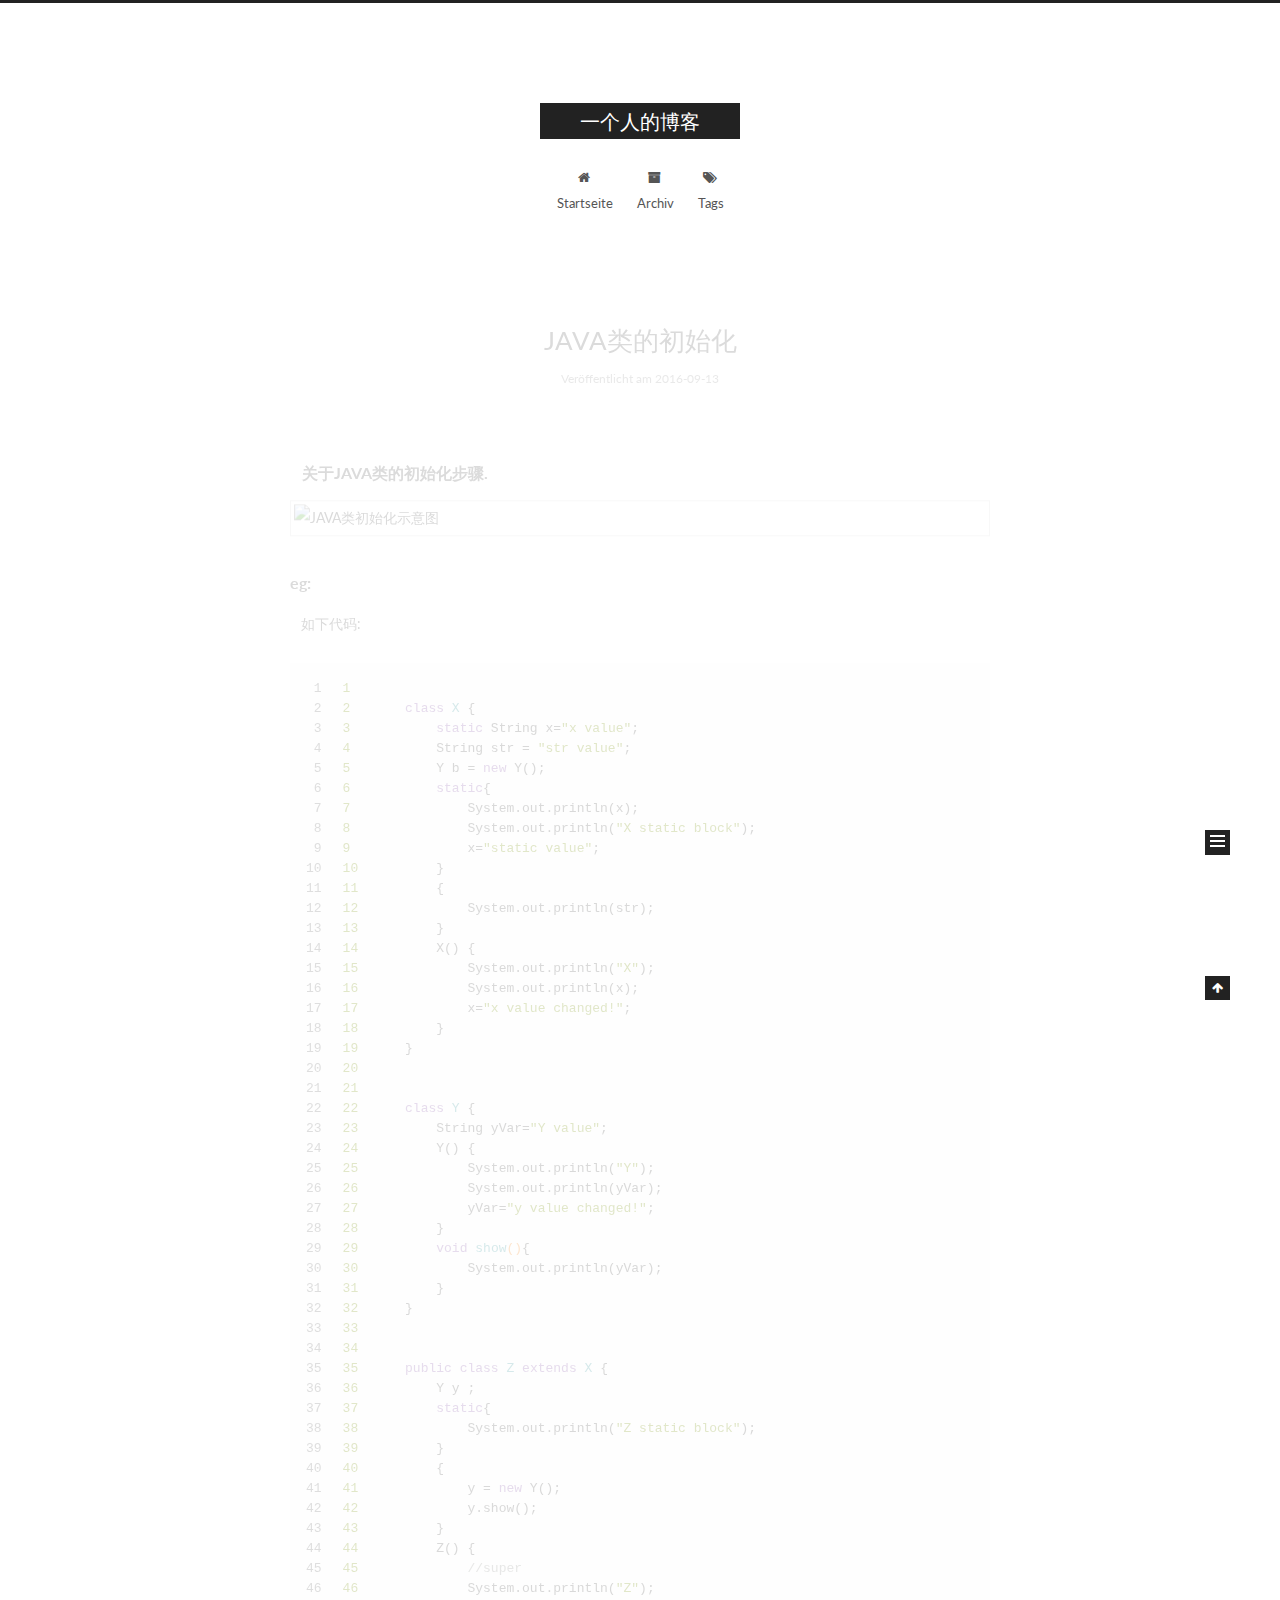
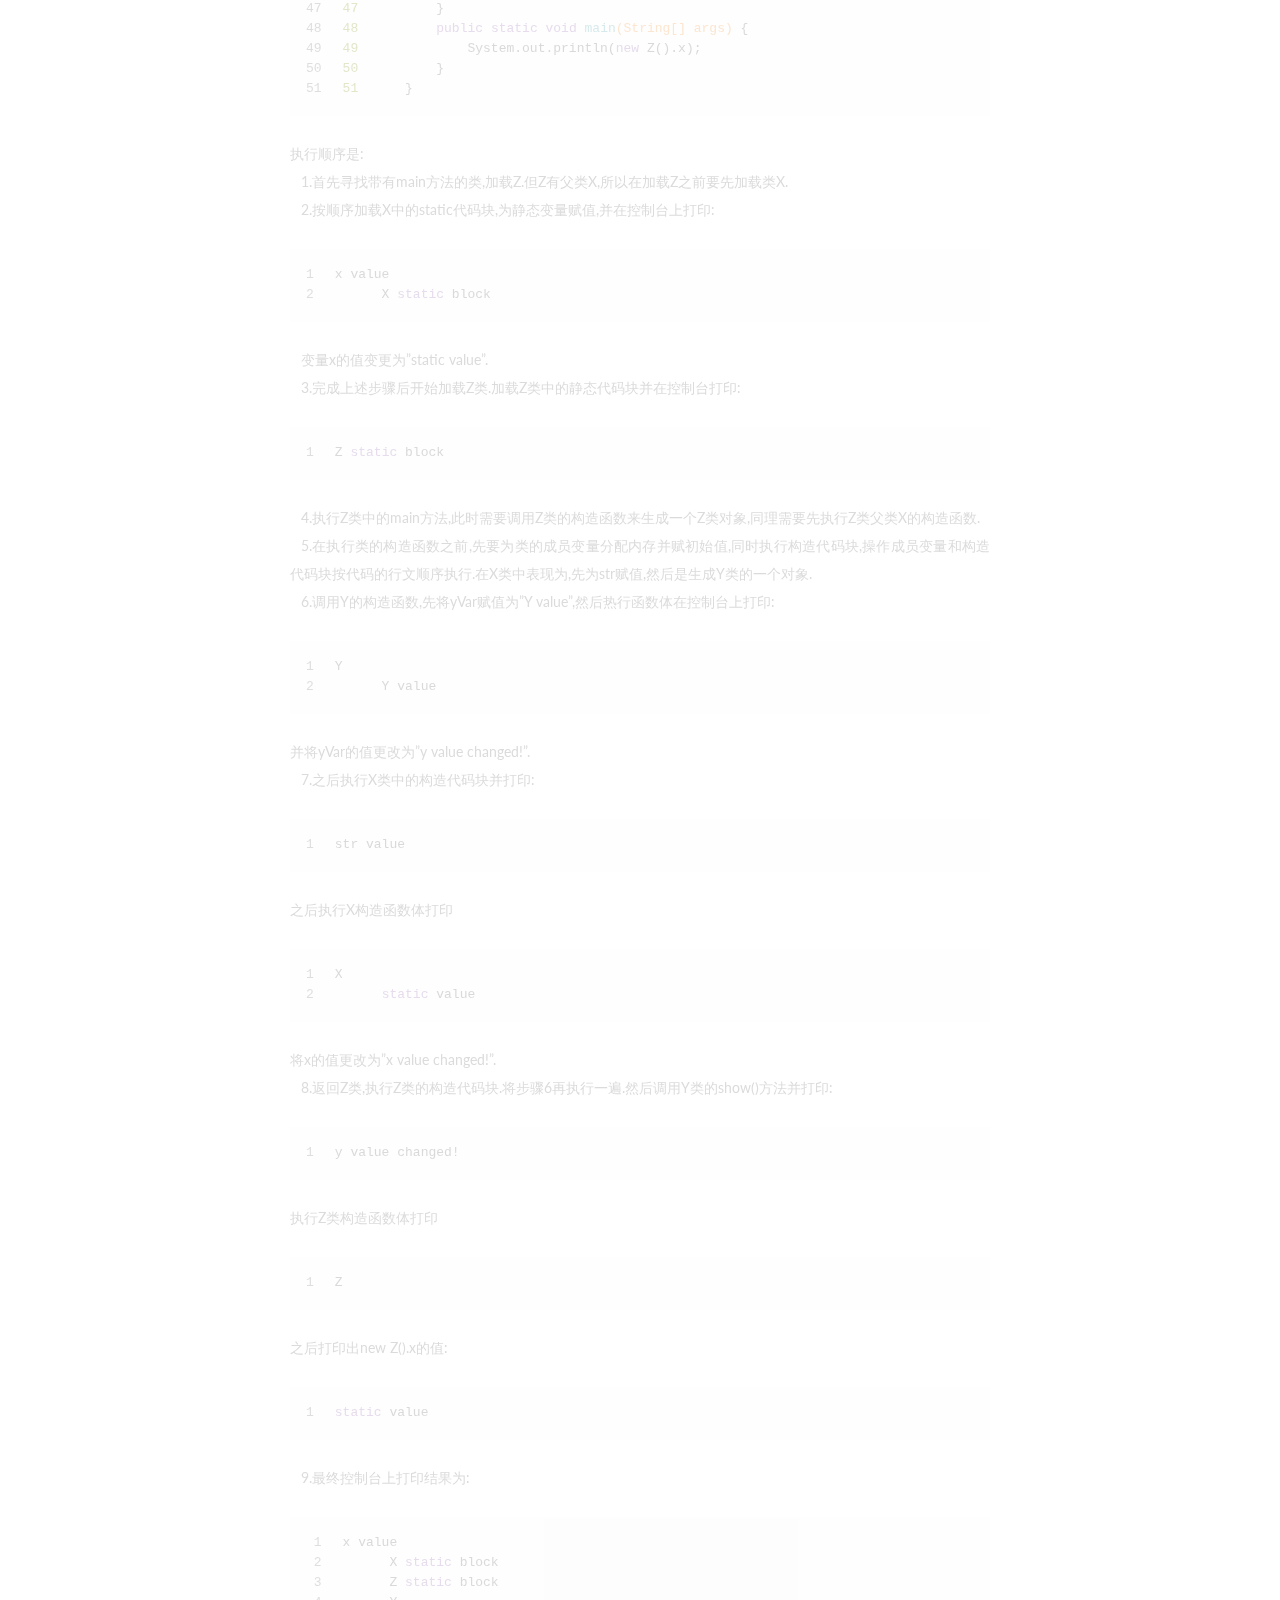
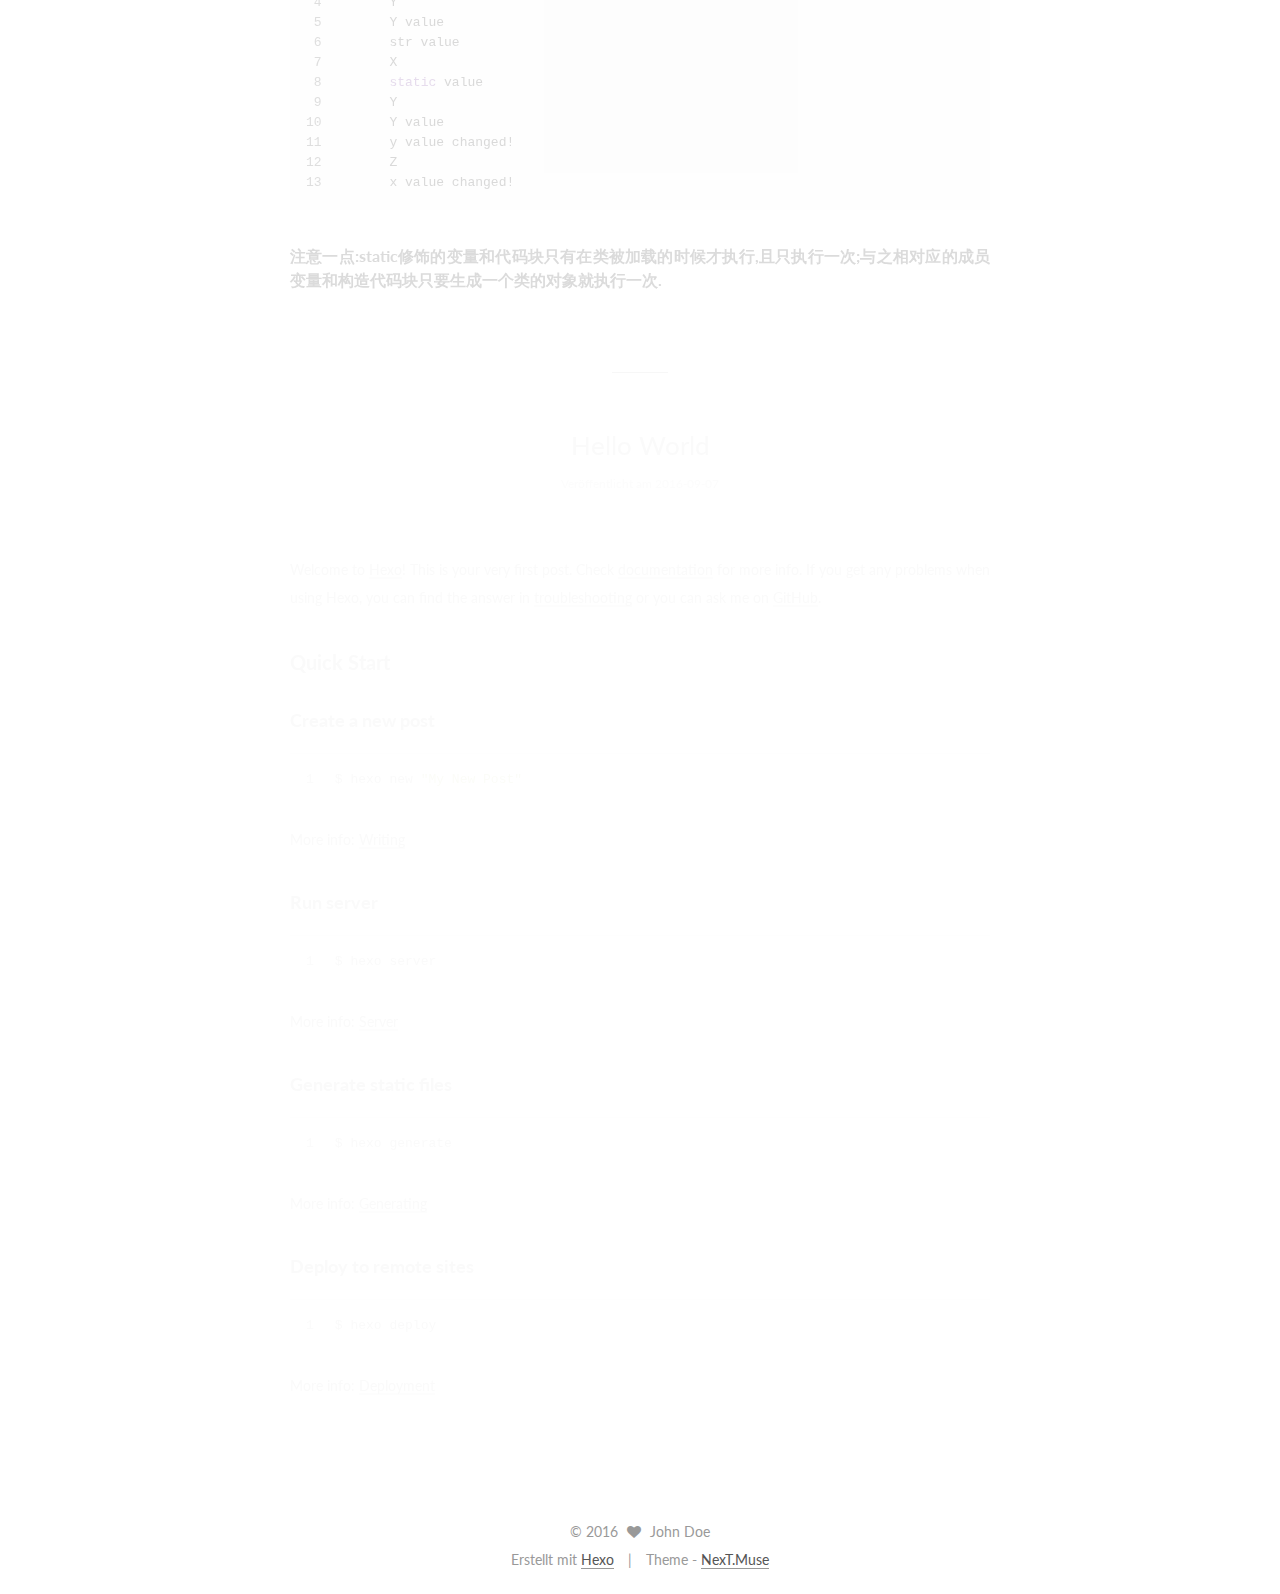
==== commit 9de721b3: "Site updated: 2016-09-13 15:16:45" ====
--- a/index.html
+++ b/index.html
@@ -178,7 +178,7 @@
       
         
         <li class="menu-item menu-item-archives">
-          <a href="/archives/文章列表" rel="section">
+          <a href="/文章列表/archives" rel="section">
             
               <i class="menu-item-icon fa fa-fw fa-archive"></i> <br />
             
@@ -460,7 +460,7 @@
         </div>
         <nav class="site-state motion-element">
           <div class="site-state-item site-state-posts">
-            <a href="/archives/文章列表">
+            <a href="/文章列表/archives">
               <span class="site-state-item-count">2</span>
               <span class="site-state-item-name">Artikel</span>
             </a>
--- a/css/main.css
+++ b/css/main.css
@@ -1548,7 +1548,7 @@
   width: 4px;
   height: 4px;
   border-radius: 50%;
-  background: #41fff0;
+  background: #b4939a;
 }
 .links-of-blogroll {
   font-size: 13px;
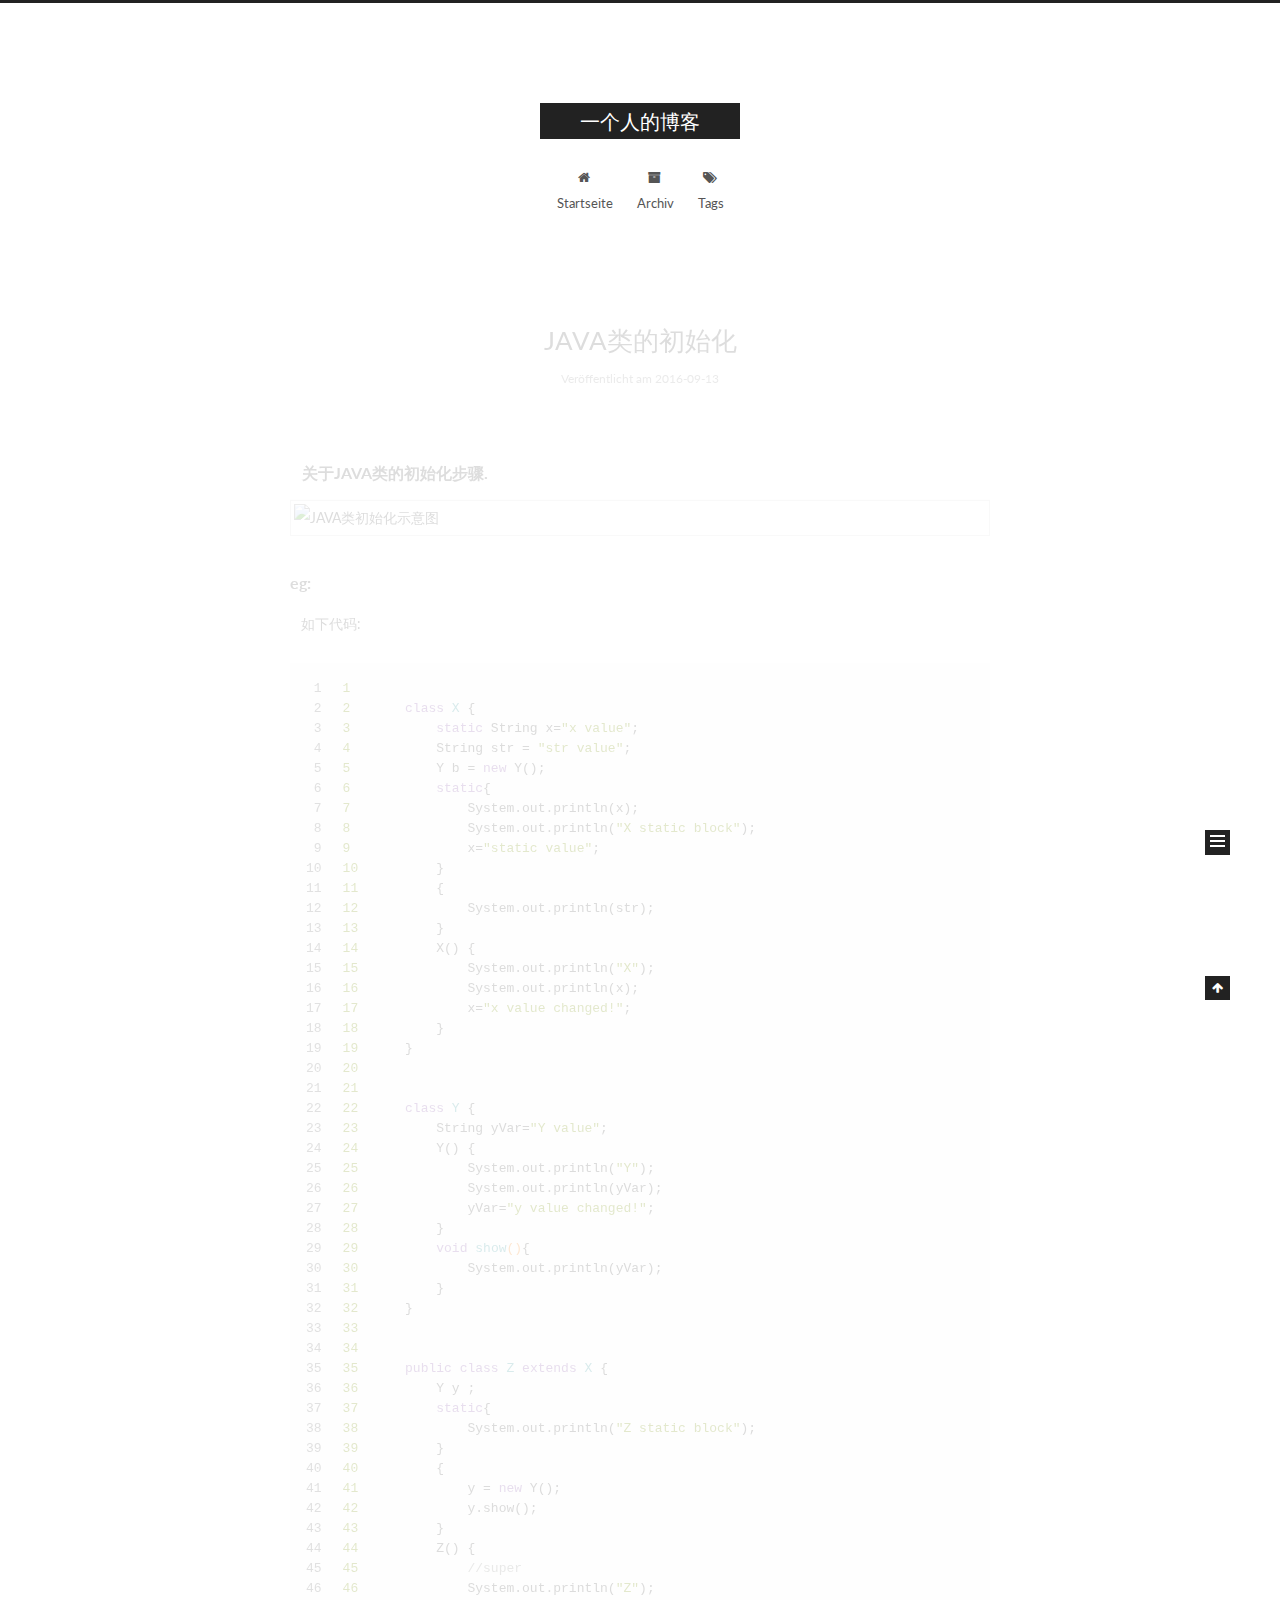
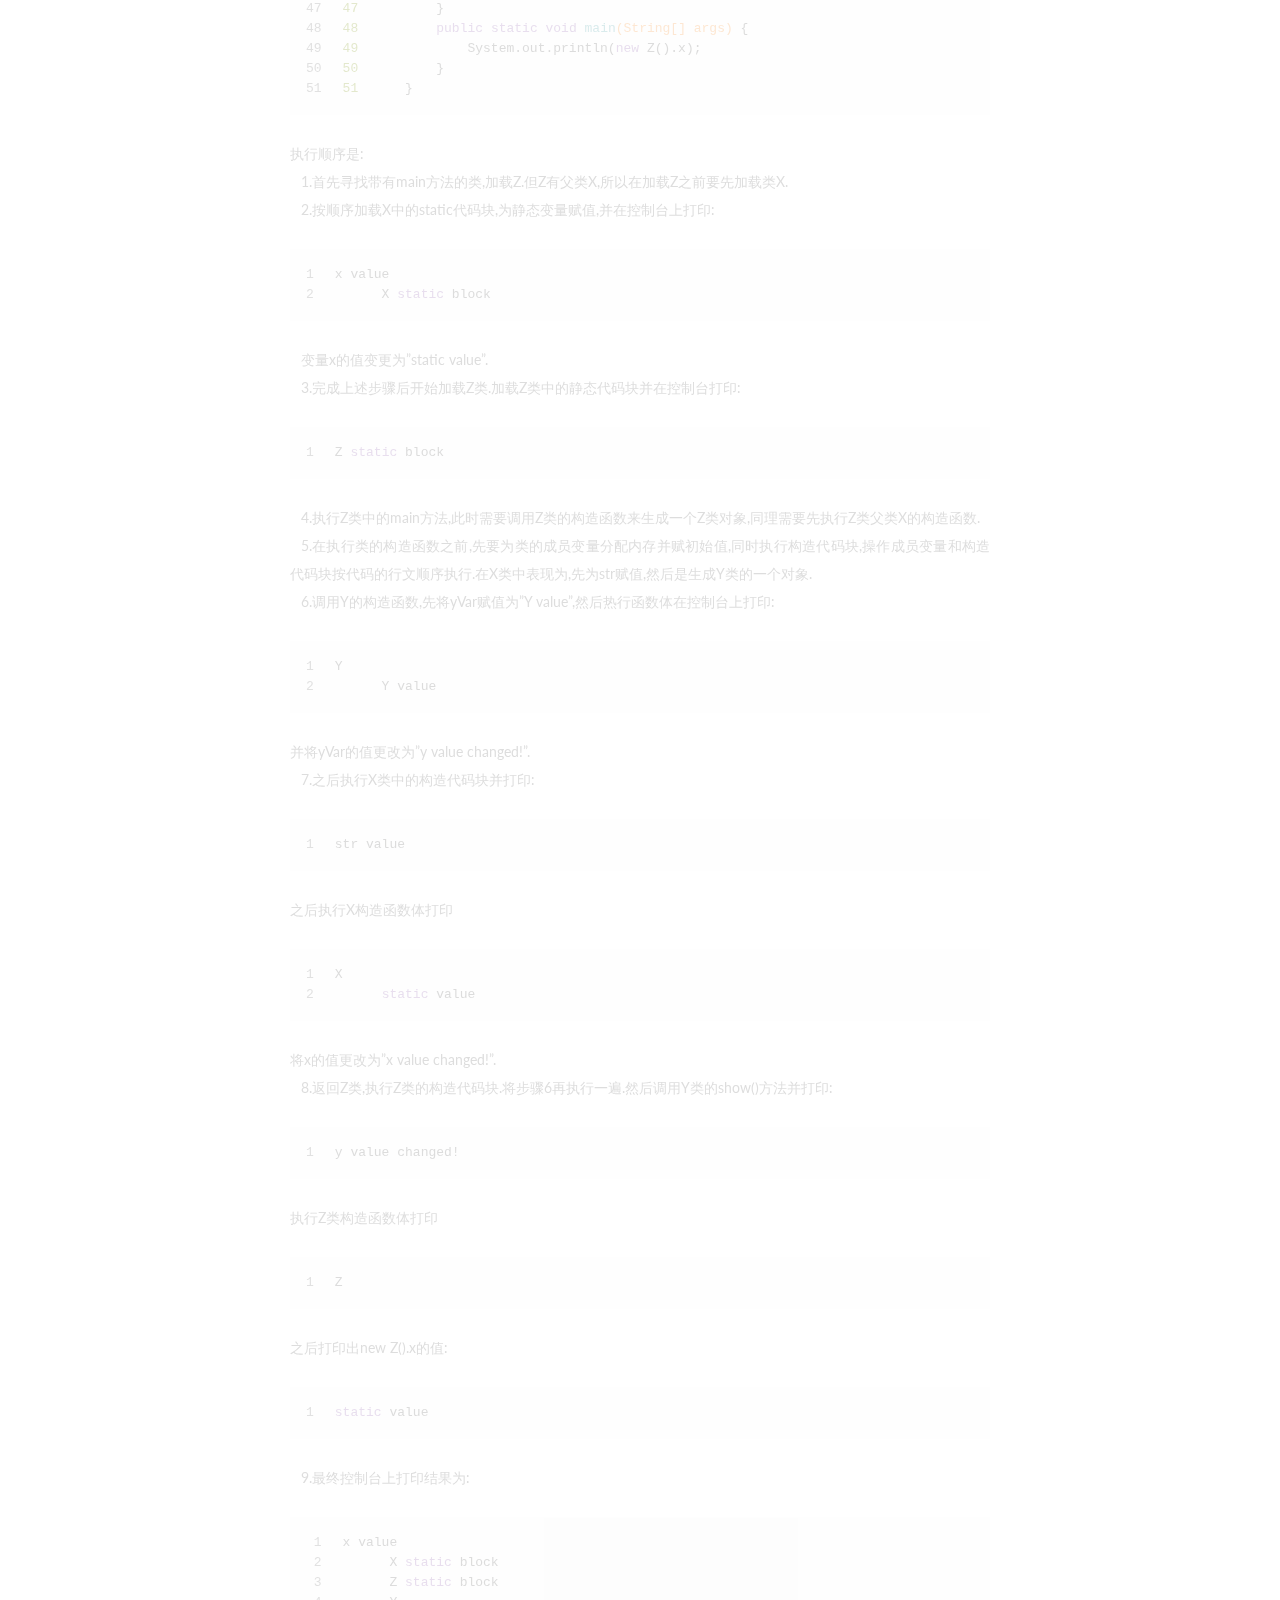
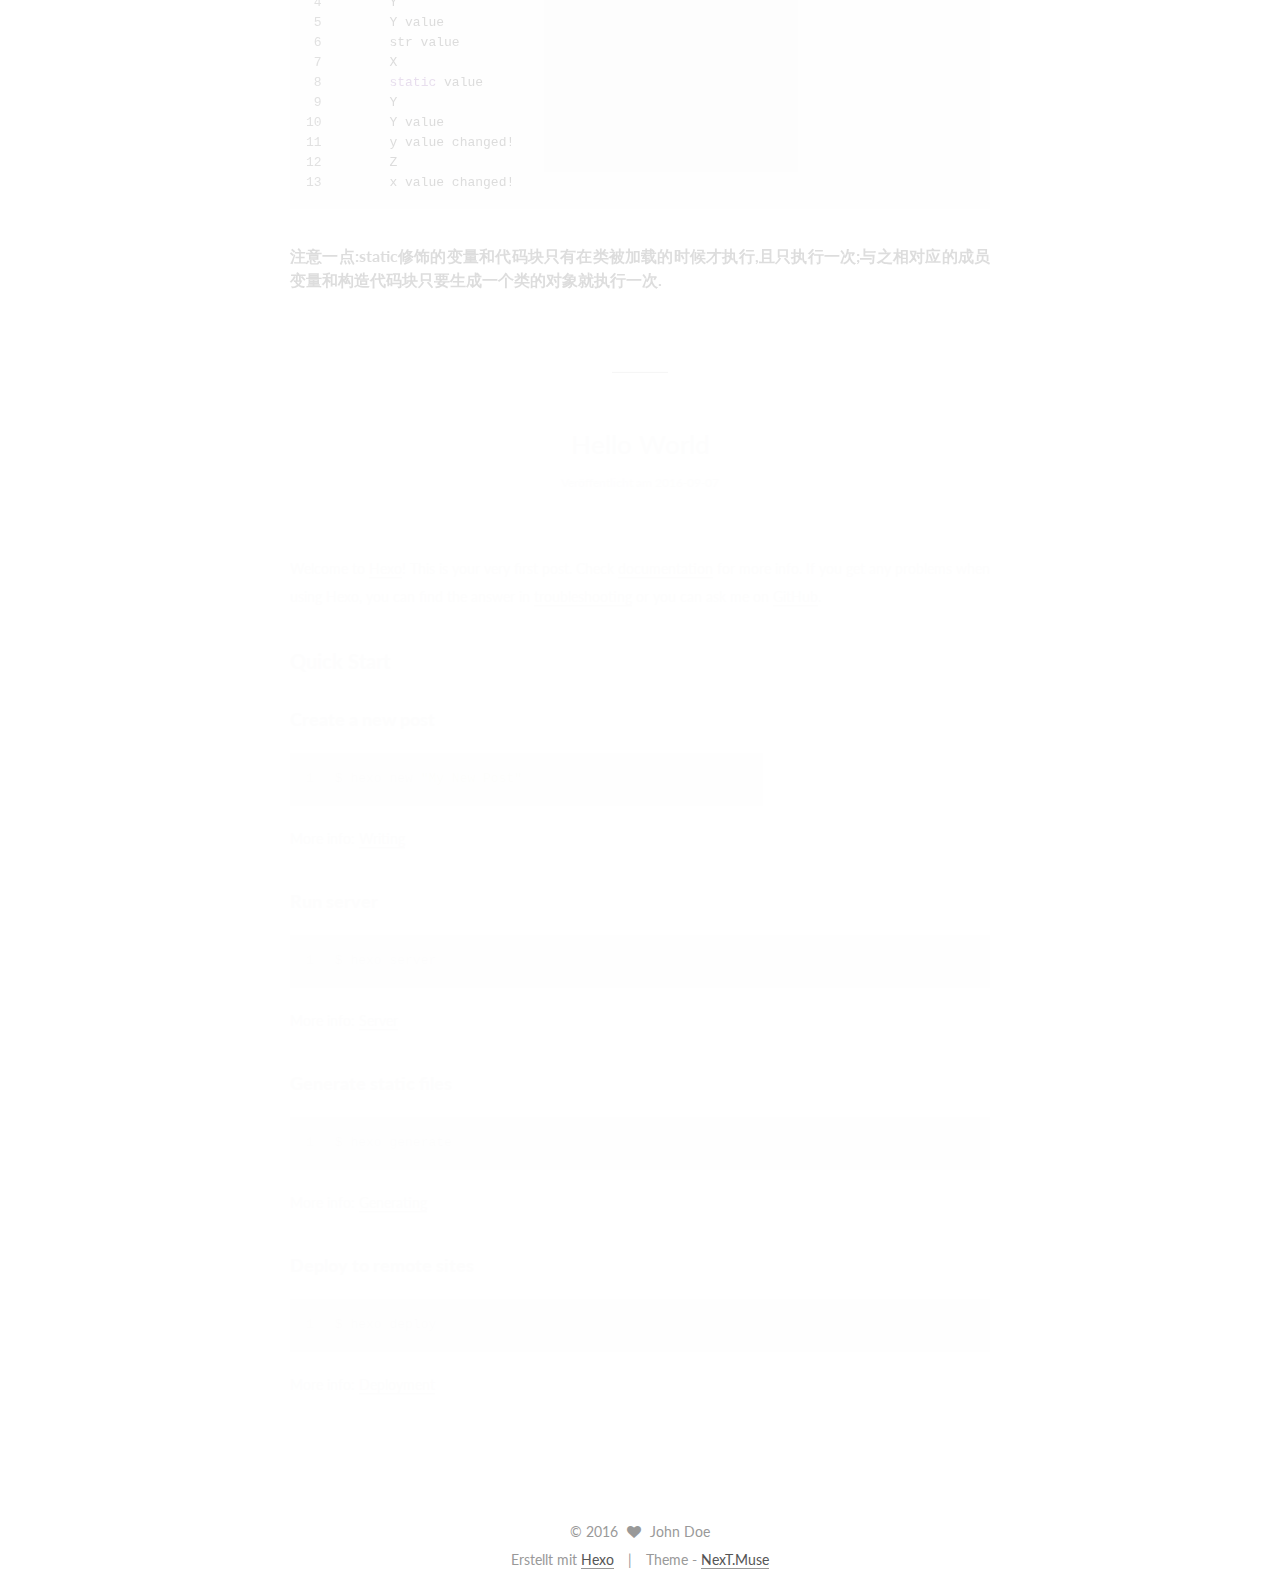
==== commit 1aa08b26: "Site updated: 2016-09-13 15:54:26" ====
--- a/index.html
+++ b/index.html
@@ -178,7 +178,7 @@
       
         
         <li class="menu-item menu-item-archives">
-          <a href="/文章列表/archives" rel="section">
+          <a href="/archives" rel="section">
             
               <i class="menu-item-icon fa fa-fw fa-archive"></i> <br />
             
@@ -460,7 +460,7 @@
         </div>
         <nav class="site-state motion-element">
           <div class="site-state-item site-state-posts">
-            <a href="/文章列表/archives">
+            <a href="/archives">
               <span class="site-state-item-count">2</span>
               <span class="site-state-item-name">Artikel</span>
             </a>
--- a/css/main.css
+++ b/css/main.css
@@ -1548,7 +1548,7 @@
   width: 4px;
   height: 4px;
   border-radius: 50%;
-  background: #b4939a;
+  background: #ffff7f;
 }
 .links-of-blogroll {
   font-size: 13px;
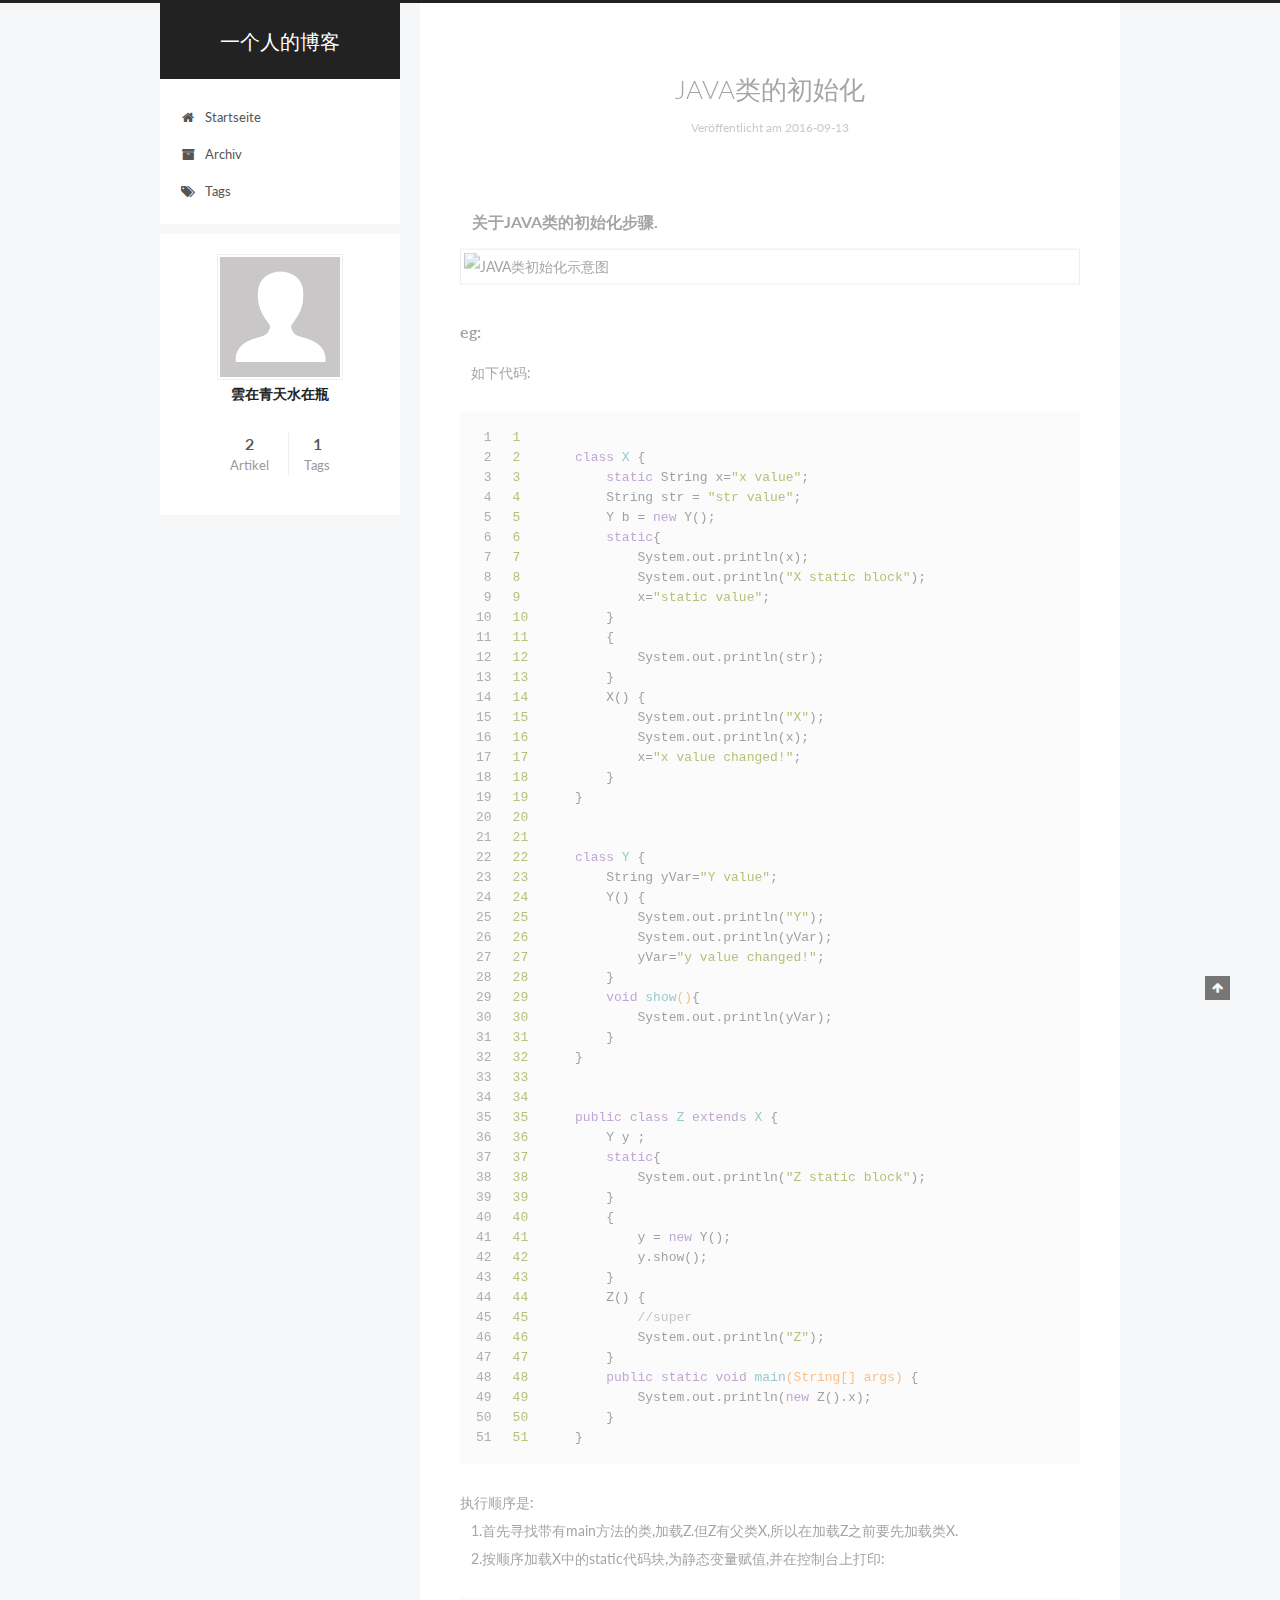
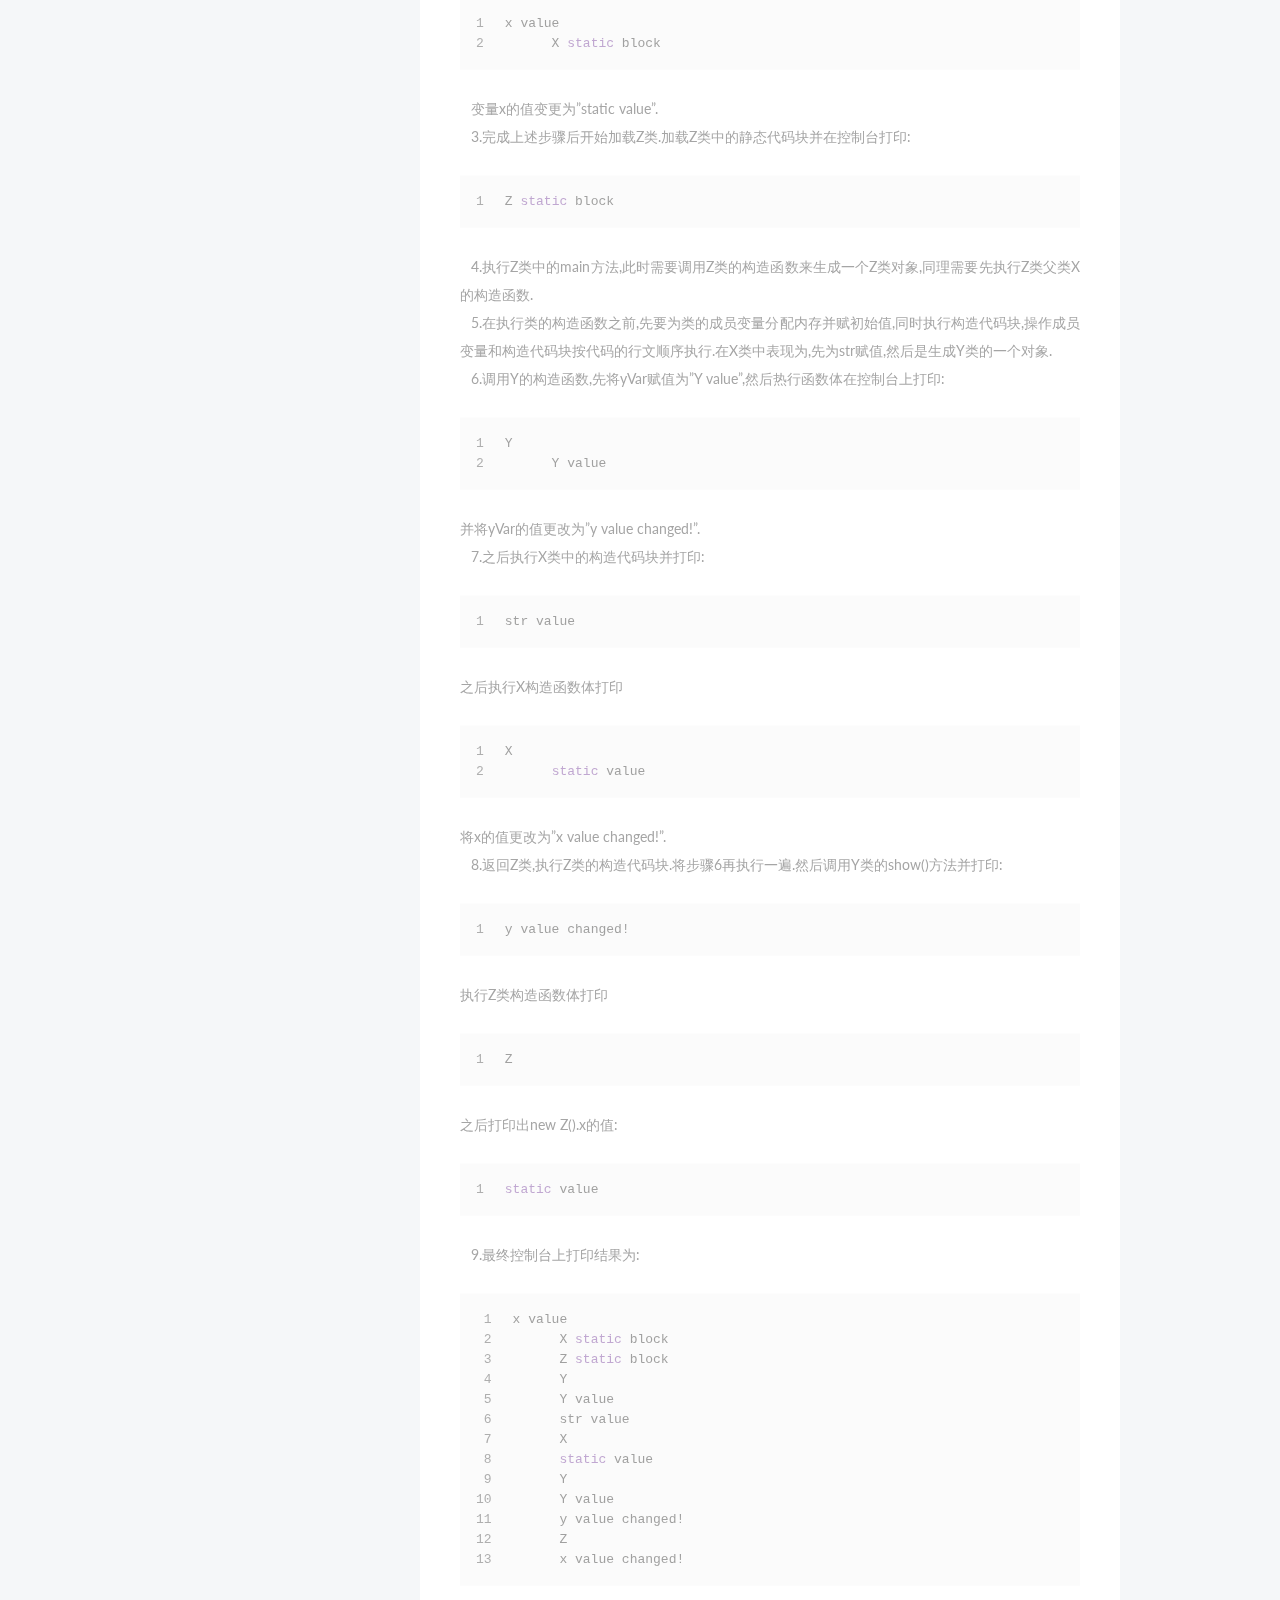
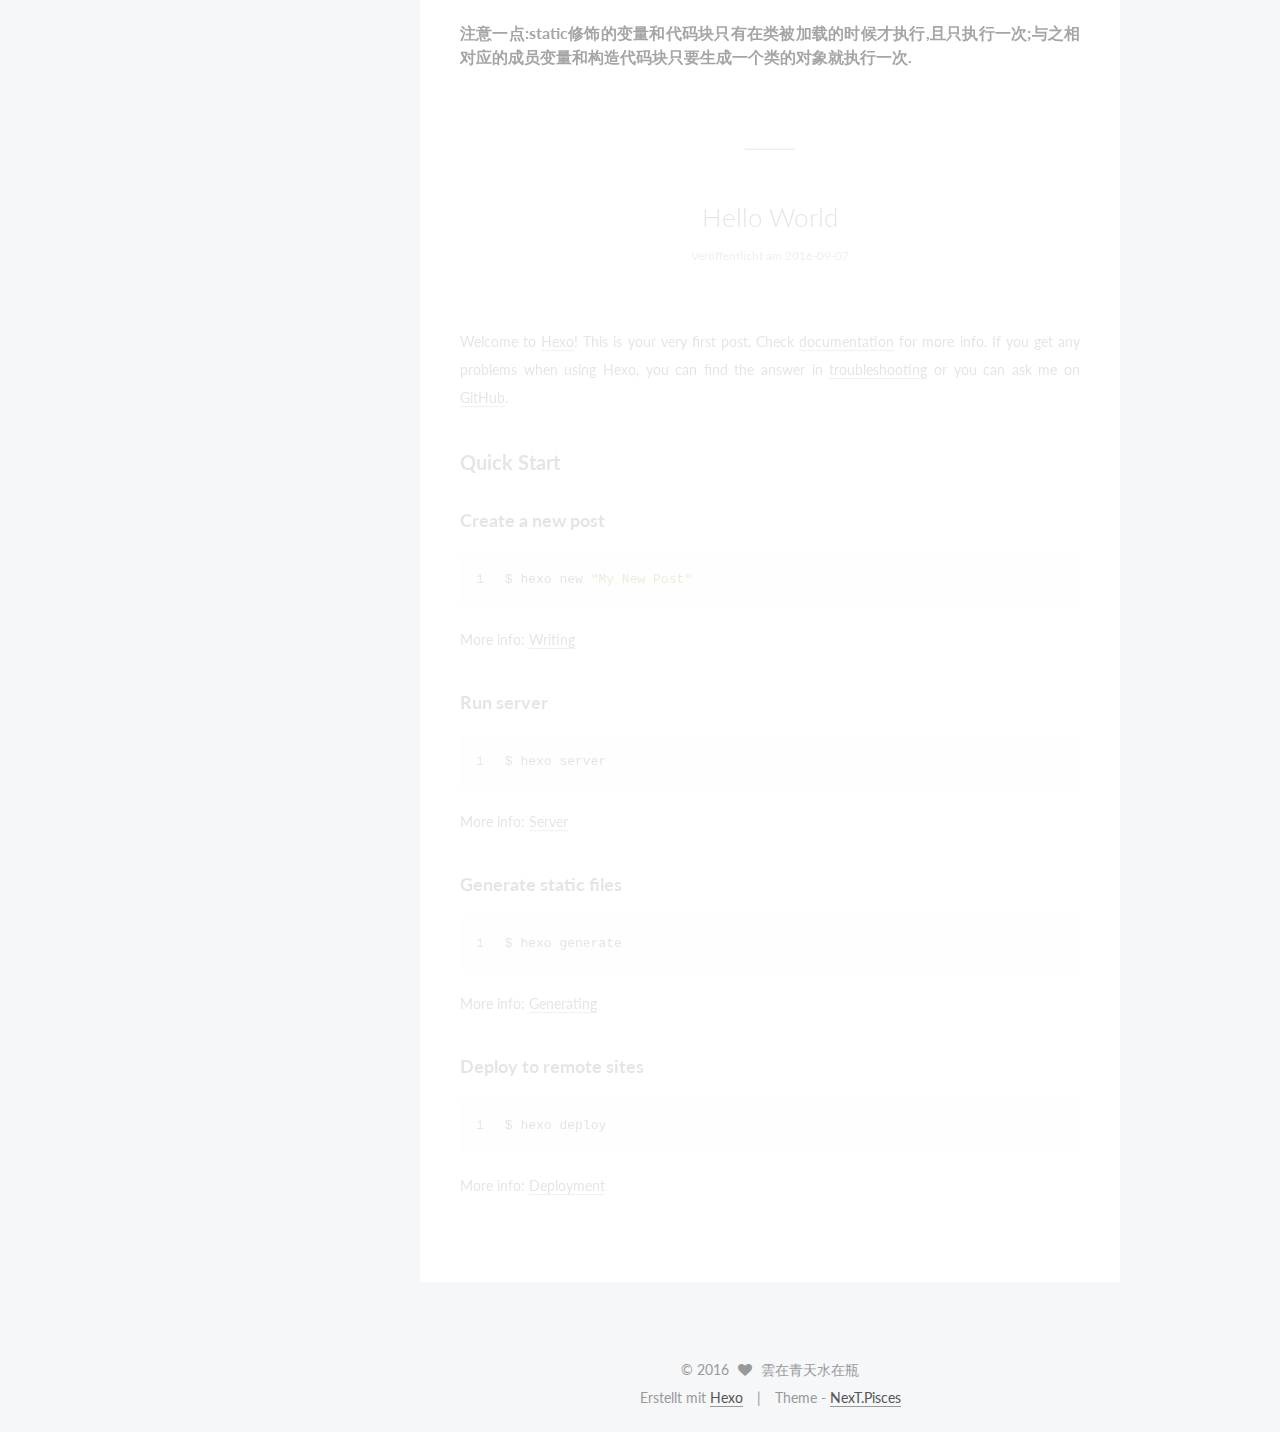
==== commit 0794f794: "Site updated: 2016-09-18 14:12:01" ====
--- a/index.html
+++ b/index.html
@@ -5,7 +5,7 @@
   
 
 
-<html class="theme-next muse use-motion">
+<html class="theme-next pisces use-motion">
 <head>
   <meta charset="UTF-8"/>
 <meta http-equiv="X-UA-Compatible" content="IE=edge,chrome=1" />
@@ -86,7 +86,7 @@
 
 <meta property="og:type" content="website">
 <meta property="og:title" content="一个人的博客">
-<meta property="og:url" content="http://yoursite.com/index.html">
+<meta property="og:url" content="https://yzqtszp.github.io/index.html">
 <meta property="og:site_name" content="一个人的博客">
 <meta name="twitter:card" content="summary">
 <meta name="twitter:title" content="一个人的博客">
@@ -96,7 +96,7 @@
 <script type="text/javascript" id="hexo.configuration">
   var NexT = window.NexT || {};
   var CONFIG = {
-    scheme: 'Muse',
+    scheme: 'Pisces',
     sidebar: {"position":"left","display":"post"},
     fancybox: true,
     motion: true,
@@ -110,7 +110,7 @@
 
 
 
-  <link rel="canonical" href="http://yoursite.com/"/>
+  <link rel="canonical" href="https://yzqtszp.github.io/"/>
 
   <title> 一个人的博客 </title>
 </head>
@@ -454,8 +454,8 @@
         <div class="site-author motion-element" itemprop="author" itemscope itemtype="http://schema.org/Person">
           <img class="site-author-image" itemprop="image"
                src="/images/avatar.gif"
-               alt="John Doe" />
-          <p class="site-author-name" itemprop="name">John Doe</p>
+               alt="雲在青天水在瓶" />
+          <p class="site-author-name" itemprop="name">雲在青天水在瓶</p>
           <p class="site-description motion-element" itemprop="description"></p>
         </div>
         <nav class="site-state motion-element">
@@ -512,7 +512,7 @@
   <span class="with-love">
     <i class="fa fa-heart"></i>
   </span>
-  <span class="author" itemprop="copyrightHolder">John Doe</span>
+  <span class="author" itemprop="copyrightHolder">雲在青天水在瓶</span>
 </div>
 
 <div class="powered-by">
@@ -522,7 +522,7 @@
 <div class="theme-info">
   Theme -
   <a class="theme-link" href="https://github.com/iissnan/hexo-theme-next">
-    NexT.Muse
+    NexT.Pisces
   </a>
 </div>
 
@@ -588,6 +588,13 @@
   
   
 
+
+  <script type="text/javascript" src="/js/src/affix.js?v=5.0.1"></script>
+
+  <script type="text/javascript" src="/js/src/schemes/pisces.js?v=5.0.1"></script>
+
+
+
   
 
   
--- a/css/main.css
+++ b/css/main.css
@@ -728,7 +728,7 @@
   font-size: 14px;
   color: #fff;
   background: #222;
-  border: 2px solid #222;
+  border: 2px solid #555;
   text-decoration: none;
   border-radius: 0;
   transition-property: background-color;
@@ -739,8 +739,8 @@
 .btn:hover,
 .post-more-link .btn:hover {
   border-color: #222;
-  color: #222;
-  background: #fff;
+  color: #fff;
+  background: #222;
 }
 .btn-bar {
   display: block;
@@ -845,7 +845,7 @@
   width: 25px;
   background: #222;
   font-size: 12px;
-  opacity: 1;
+  opacity: 0.6;
   color: #fff;
   cursor: pointer;
   text-align: center;
@@ -866,7 +866,7 @@
   }
 }
 .back-to-top.back-to-top-on {
-  bottom: 19px;
+  bottom: 40px;
 }
 .header {
   background: #fff;
@@ -915,7 +915,7 @@
 .site-subtitle {
   margin-top: 10px;
   font-size: 13px;
-  color: #999;
+  color: #ddd;
 }
 .use-motion .brand {
   opacity: 0;
@@ -988,7 +988,8 @@
   transition-timing-function: ease-in-out;
   transition-delay: 0s;
 }
-.menu .menu-item a:hover {
+.menu .menu-item a:hover,
+.menu-item-active a {
   border-bottom-color: #222;
 }
 .menu .menu-item .fa {
@@ -1216,7 +1217,7 @@
   font-size: 26px;
   text-align: center;
   word-break: break-word;
-  font-weight: 400;
+  font-weight: 300;
 }
 @media (max-width: 767px) {
   .posts-expand .post-title {
@@ -1308,10 +1309,10 @@
   margin-top: 50px;
 }
 .post-more-link .btn {
-  color: #fff;
+  color: #555;
   font-size: 14px;
-  background: #222;
-  border-radius: 0;
+  background: #fff;
+  border-radius: 2px;
   line-height: 2;
 }
 .posts-expand .post-tags {
@@ -1464,20 +1465,20 @@
   display: block;
   margin: 0 auto;
   padding: 2px;
-  max-width: 96px;
+  max-width: 120px;
   height: auto;
-  border: 2px solid #333;
+  border: 1px solid #eee;
 }
 .site-author-name {
-  margin: 5px 0 0;
+  margin: 0;
   text-align: center;
-  color: #f5f5f5;
-  font-weight: normal;
+  color: #222;
+  font-weight: 600;
 }
 .site-description {
-  margin-top: 5px;
+  margin-top: 0;
   text-align: center;
-  font-size: 14px;
+  font-size: 13px;
   color: #999;
 }
 .site-state {
@@ -1489,7 +1490,7 @@
 .site-state-item {
   display: inline-block;
   padding: 0 15px;
-  border-left: 1px solid #333;
+  border-left: 1px solid #eee;
 }
 .site-state-item:first-child {
   border-left: none;
@@ -1502,11 +1503,11 @@
   text-align: center;
   color: inherit;
   font-weight: 600;
-  font-size: 18px;
+  font-size: 16px;
 }
 .site-state-item-name {
   font-size: 13px;
-  color: inherit;
+  color: #999;
 }
 .feed-link {
   margin-top: 20px;
@@ -1548,7 +1549,7 @@
   width: 4px;
   height: 4px;
   border-radius: 50%;
-  background: #ffff7f;
+  background: #f190cb;
 }
 .links-of-blogroll {
   font-size: 13px;
@@ -1577,7 +1578,7 @@
   color: #555;
 }
 .sidebar-nav li:hover {
-  color: #f5f5f5;
+  color: #fc6423;
 }
 .page-post-detail .sidebar-nav-toc {
   padding: 0 5px;
@@ -1586,11 +1587,11 @@
   margin-left: 10px;
 }
 .sidebar-nav .sidebar-nav-active {
-  color: #87daff;
-  border-bottom-color: #87daff;
+  color: #fc6423;
+  border-bottom-color: #fc6423;
 }
 .sidebar-nav .sidebar-nav-active:hover {
-  color: #87daff;
+  color: #fc6423;
 }
 .sidebar-panel {
   display: none;
@@ -1623,12 +1624,12 @@
   transition-timing-function: ease-in-out;
   transition-delay: 0s;
   transition-property: all;
-  color: #999;
-  border-bottom-color: #555;
+  color: #666;
+  border-bottom-color: #ccc;
 }
 .post-toc ol a:hover {
-  color: #ccc;
-  border-bottom-color: #ccc;
+  color: #000;
+  border-bottom-color: #000;
 }
 .post-toc .nav-item {
   overflow: hidden;
@@ -1649,14 +1650,14 @@
   display: block;
 }
 .post-toc .nav .active > a {
-  color: #87daff;
-  border-bottom-color: #87daff;
+  color: #fc6423;
+  border-bottom-color: #fc6423;
 }
 .post-toc .nav .active-current > a {
-  color: #87daff;
+  color: #fc6423;
 }
 .post-toc .nav .active-current > a:hover {
-  color: #87daff;
+  color: #fc6423;
 }
 .footer {
   font-size: 14px;
@@ -2034,6 +2035,28 @@
   top: 42%;
   color: #ccc;
 }
+.busuanzi-count:before {
+  content: " ";
+  float: left;
+  width: 260px;
+  min-height: 25px;
+}
+@media (min-width: 768px) and (max-width: 991px) {
+  .busuanzi-count {
+    width: auto;
+  }
+  .busuanzi-count:before {
+    display: none;
+  }
+}
+@media (max-width: 767px) {
+  .busuanzi-count {
+    width: auto;
+  }
+  .busuanzi-count:before {
+    display: none;
+  }
+}
 .site-uv,
 .site-pv,
 .page-pv {
@@ -2105,78 +2128,395 @@
   padding-left: 10px;
 }
 .page-post-detail .sidebar-toggle-line {
-  background: #87daff;
+  background: #fc6423;
 }
 .page-post-detail .comments {
   overflow: hidden;
 }
-@media (max-width: 767px) {
-  .header-inner,
-  .container .main-inner,
+body {
+  background: #f5f7f9;
+}
+@media (min-width: 992px) {
+  .full-image.full-image.full-image {
+    max-width: none;
+    width: 118%;
+    margin: 0 -9%;
+  }
+}
+.header {
+  position: relative;
+  margin: 0 auto;
+  width: 960px;
+}
+@media (min-width: 768px) and (max-width: 991px) {
+  .header {
+    width: auto;
+  }
+}
+@media (max-width: 767px) {
+  .header {
+    width: auto;
+  }
+}
+.header-inner {
+  position: absolute;
+  top: 0;
+  overflow: hidden;
+  padding: 0;
+  width: 240px;
+  background: #fff;
+}
+@media (min-width: 1600px) {
+  .container .header-inner {
+    width: 240px;
+  }
+}
+@media (min-width: 768px) and (max-width: 991px) {
+  .header-inner {
+    position: relative;
+    width: auto;
+  }
+}
+@media (max-width: 767px) {
+  .header-inner {
+    position: relative;
+    width: auto;
+  }
+}
+.main:before,
+.main:after {
+  content: " ";
+  display: table;
+}
+.main:after {
+  clear: both;
+}
+@media (min-width: 768px) and (max-width: 991px) {
+  .main {
+    padding-bottom: 100px;
+  }
+}
+@media (max-width: 767px) {
+  .main {
+    padding-bottom: 100px;
+  }
+}
+.container .main-inner {
+  width: 960px;
+}
+@media (min-width: 768px) and (max-width: 991px) {
+  .container .main-inner {
+    width: auto;
+  }
+}
+@media (max-width: 767px) {
+  .container .main-inner {
+    width: auto;
+  }
+}
+.content-wrap {
+  float: right;
+  box-sizing: border-box;
+  padding: 40px;
+  width: 700px;
+  background: #fff;
+  min-height: 700px;
+}
+@media (min-width: 768px) and (max-width: 991px) {
+  .content-wrap {
+    width: 100%;
+    padding: 20px;
+  }
+}
+@media (max-width: 767px) {
+  .content-wrap {
+    width: 100%;
+    padding: 20px;
+    min-height: auto;
+  }
+}
+.sidebar {
+  position: static;
+  float: left;
+  margin-top: 300px;
+  width: 240px;
+  background: #fff;
+  box-shadow: none;
+}
+@media (min-width: 768px) and (max-width: 991px) {
+  .sidebar {
+    display: none;
+  }
+}
+@media (max-width: 767px) {
+  .sidebar {
+    display: none;
+  }
+}
+.sidebar-toggle {
+  display: none;
+}
+.footer-inner {
+  width: 960px;
+}
+.footer-inner:before {
+  content: " ";
+  float: left;
+  width: 260px;
+  min-height: 50px;
+}
+@media (min-width: 768px) and (max-width: 991px) {
   .footer-inner {
     width: auto;
   }
-}
-.custom-logo .site-meta-headline {
-  text-align: center;
-}
-.custom-logo .brand {
+  .footer-inner:before {
+    display: none;
+  }
+}
+@media (max-width: 767px) {
+  .footer-inner {
+    width: auto;
+  }
+  .footer-inner:before {
+    display: none;
+  }
+}
+.sidebar-position-right .header-inner {
+  right: 0;
+}
+.sidebar-position-right .content-wrap {
+  float: left;
+}
+.sidebar-position-right .sidebar {
+  float: right;
+}
+.sidebar-position-right .footer-inner:before {
+  float: right;
+}
+.site-meta {
+  padding: 20px 0;
+  color: #fff;
+  background: #222;
+}
+@media (min-width: 768px) and (max-width: 991px) {
+  .site-meta {
+    box-shadow: 0 0 16px rgba(0,0,0,0.5);
+  }
+}
+@media (max-width: 767px) {
+  .site-meta {
+    box-shadow: 0 0 16px rgba(0,0,0,0.5);
+  }
+}
+.brand {
+  display: block;
+  padding: 0;
   background: none;
 }
-.custom-logo .site-title {
-  margin: 10px auto 0;
-  font-size: 24px;
-  color: #222;
-}
-.custom-logo .site-title a {
-  border: none;
-}
-.custom-logo-image {
-  margin: 0 auto;
-  padding: 5px;
-  max-width: 150px;
-  background: #fff;
-}
-@media (max-width: 767px) {
-  .site-nav {
-    position: absolute;
-    left: 0;
-    top: 52px;
-    margin: 0;
-    width: 100%;
-    padding: 0;
-    background: #fff;
-    border-bottom: 1px solid #ddd;
-  }
-}
-@media (max-width: 767px) {
-  .menu {
-    text-align: left;
-  }
-}
-@media (max-width: 767px) {
-  .menu .menu-item {
-    display: block;
-    margin: 0 10px;
-    vertical-align: top;
-  }
-}
-@media (max-width: 767px) {
-  .menu .menu-item br {
-    display: none;
-  }
-}
-@media (max-width: 767px) {
-  .menu .menu-item a {
-    padding: 5px 10px;
-  }
-}
-.menu .menu-item .fa {
-  margin-right: 0;
+.brand:hover {
+  color: #fff;
+}
+.site-subtitle {
+  margin: 0;
 }
 .site-search form {
   display: none;
 }
+.site-nav {
+  border-top: none;
+}
+@media (min-width: 768px) and (max-width: 991px) {
+  .site-nav {
+    display: none !important;
+  }
+}
+@media (min-width: 768px) and (max-width: 991px) {
+  .site-nav-on {
+    display: block !important;
+  }
+}
+.menu .menu-item {
+  display: block;
+  margin: 0;
+  list-style: none;
+}
+.menu .menu-item a {
+  position: relative;
+  box-sizing: border-box;
+  padding: 5px 20px;
+  text-align: left;
+  line-height: inherit;
+  transition-property: background-color;
+  transition-duration: 0.2s;
+  transition-timing-function: ease-in-out;
+  transition-delay: 0s;
+}
+.menu .menu-item a:hover,
+.menu-item-active a {
+  background: #f9f9f9;
+  border-bottom-color: #fff;
+}
+.menu .menu-item br {
+  display: none;
+}
+.menu-item-active a:after {
+  content: " ";
+  position: absolute;
+  top: 50%;
+  margin-top: -3px;
+  right: 15px;
+  width: 6px;
+  height: 6px;
+  border-radius: 50%;
+  background-color: #bbb;
+}
+.btn-bar {
+  background-color: #fff;
+}
+.site-nav-toggle {
+  top: 20px;
+  left: 20px;
+}
+@media (min-width: 768px) and (max-width: 991px) {
+  .site-nav-toggle {
+    display: block;
+  }
+}
+.use-motion .sidebar .motion-element {
+  opacity: 1;
+}
+.sidebar {
+  display: none;
+  right: auto;
+  bottom: auto;
+  -webkit-transform: none;
+}
+.sidebar-inner {
+  box-sizing: border-box;
+  width: 240px;
+  color: #555;
+  background: #fff;
+}
+.sidebar-inner.affix {
+  position: fixed;
+  top: 0;
+}
+.site-overview {
+  margin: 0 2px;
+  text-align: left;
+}
+.site-author:before,
+.site-author:after {
+  content: " ";
+  display: table;
+}
+.site-author:after {
+  clear: both;
+}
+.sidebar a {
+  color: #555;
+}
+.sidebar a:hover {
+  color: #222;
+}
+.links-of-author-item a:before {
+  display: none;
+}
+.links-of-author-item a {
+  border-bottom: none;
+  text-decoration: underline;
+}
+.feed-link {
+  border-top: 1px dotted #ccc;
+  border-bottom: 1px dotted #ccc;
+  text-align: center;
+}
+.feed-link a {
+  display: block;
+  color: #fc6423;
+  border: none;
+}
+.feed-link a:hover {
+  background: none;
+  color: #e34603;
+}
+.feed-link a:hover i {
+  color: #e34603;
+}
+.links-of-author:before,
+.links-of-author:after {
+  content: " ";
+  display: table;
+}
+.links-of-author:after {
+  clear: both;
+}
+.links-of-author-item {
+  float: left;
+  margin: 5px 0 0;
+  width: 50%;
+}
+.links-of-author-item a {
+  box-sizing: border-box;
+  display: inline-block;
+  margin-right: 0;
+  margin-bottom: 0;
+  padding: 0 5px;
+  overflow: hidden;
+  white-space: nowrap;
+  text-overflow: ellipsis;
+}
+.links-of-author-item a {
+  display: block;
+  text-decoration: none;
+}
+.links-of-author-item a:hover {
+  border-radius: 4px;
+  background: #eee;
+}
+.links-of-author-item .fa {
+  margin-right: 2px;
+  font-size: 16px;
+}
+.links-of-author-item .fa-globe {
+  font-size: 15px;
+}
+.links-of-blogroll {
+  margin-top: 20px;
+  padding: 3px 0 0;
+  border-top: 1px dotted #ccc;
+}
+.links-of-blogroll-title {
+  margin-top: 0;
+}
+.links-of-blogroll-item {
+  padding: 0;
+}
+.links-of-blogroll-inline:before,
+.links-of-blogroll-inline:after {
+  content: " ";
+  display: table;
+}
+.links-of-blogroll-inline:after {
+  clear: both;
+}
 .links-of-blogroll-inline .links-of-blogroll-item {
-  display: inline-block;
-}
+  float: left;
+  margin: 5px 0 0;
+  width: 50%;
+}
+.links-of-blogroll-inline .links-of-blogroll-item a {
+  box-sizing: border-box;
+  display: inline-block;
+  margin-right: 0;
+  margin-bottom: 0;
+  padding: 0 5px;
+  overflow: hidden;
+  white-space: nowrap;
+  text-overflow: ellipsis;
+}
+@media (max-width: 767px) {
+  .post-body {
+    text-align: justify;
+  }
+}
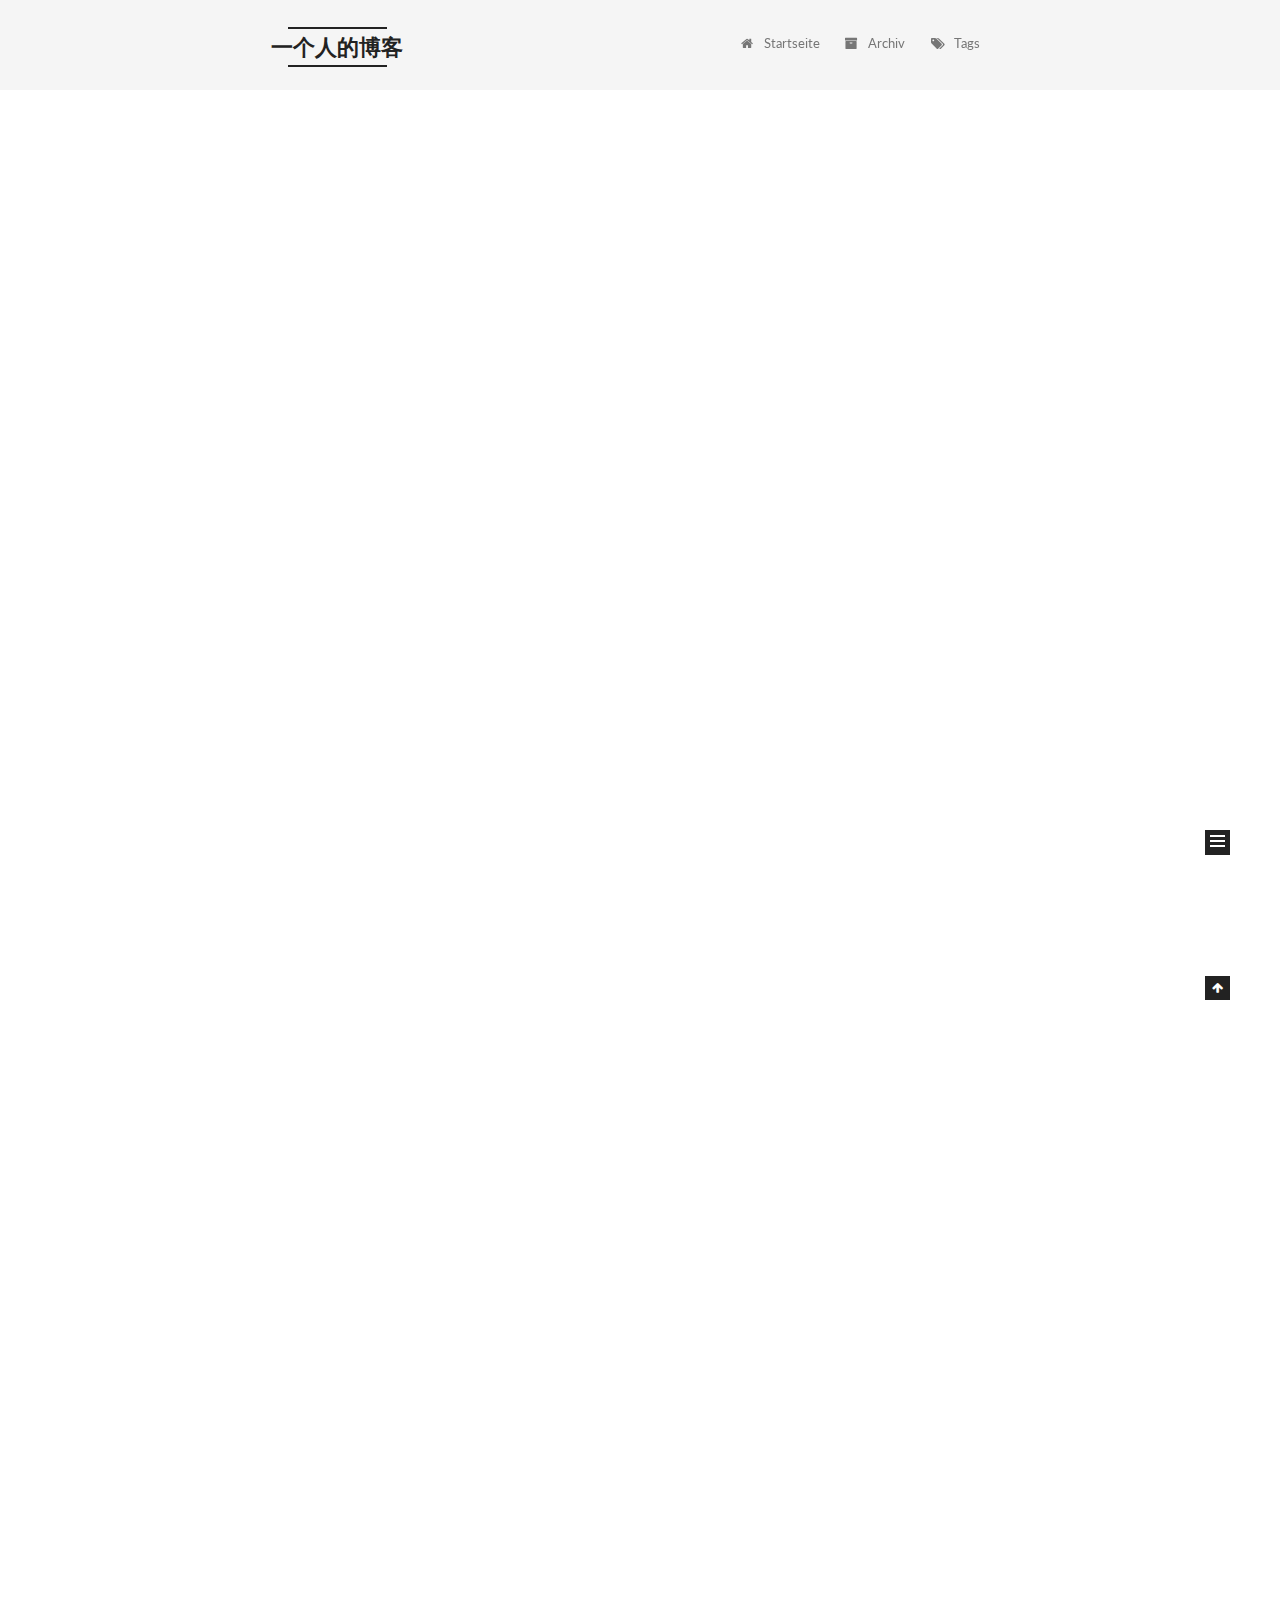
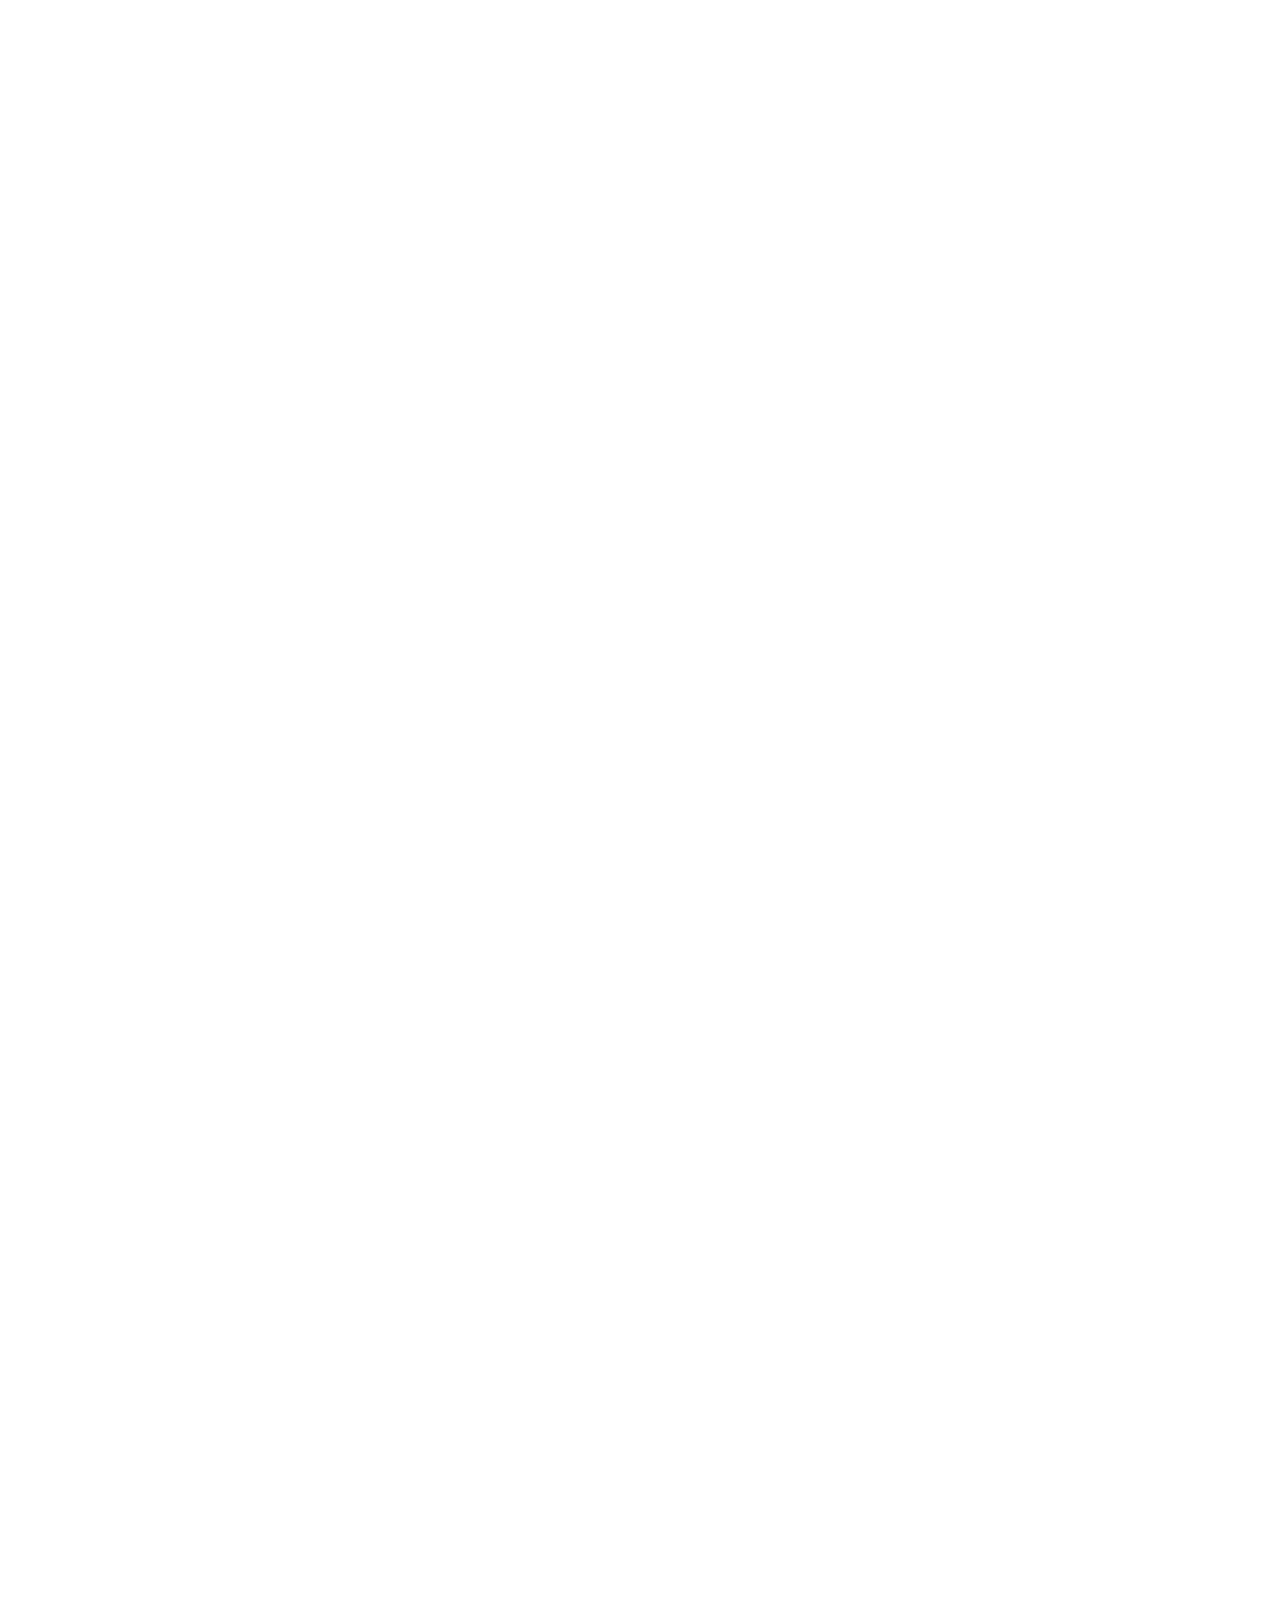
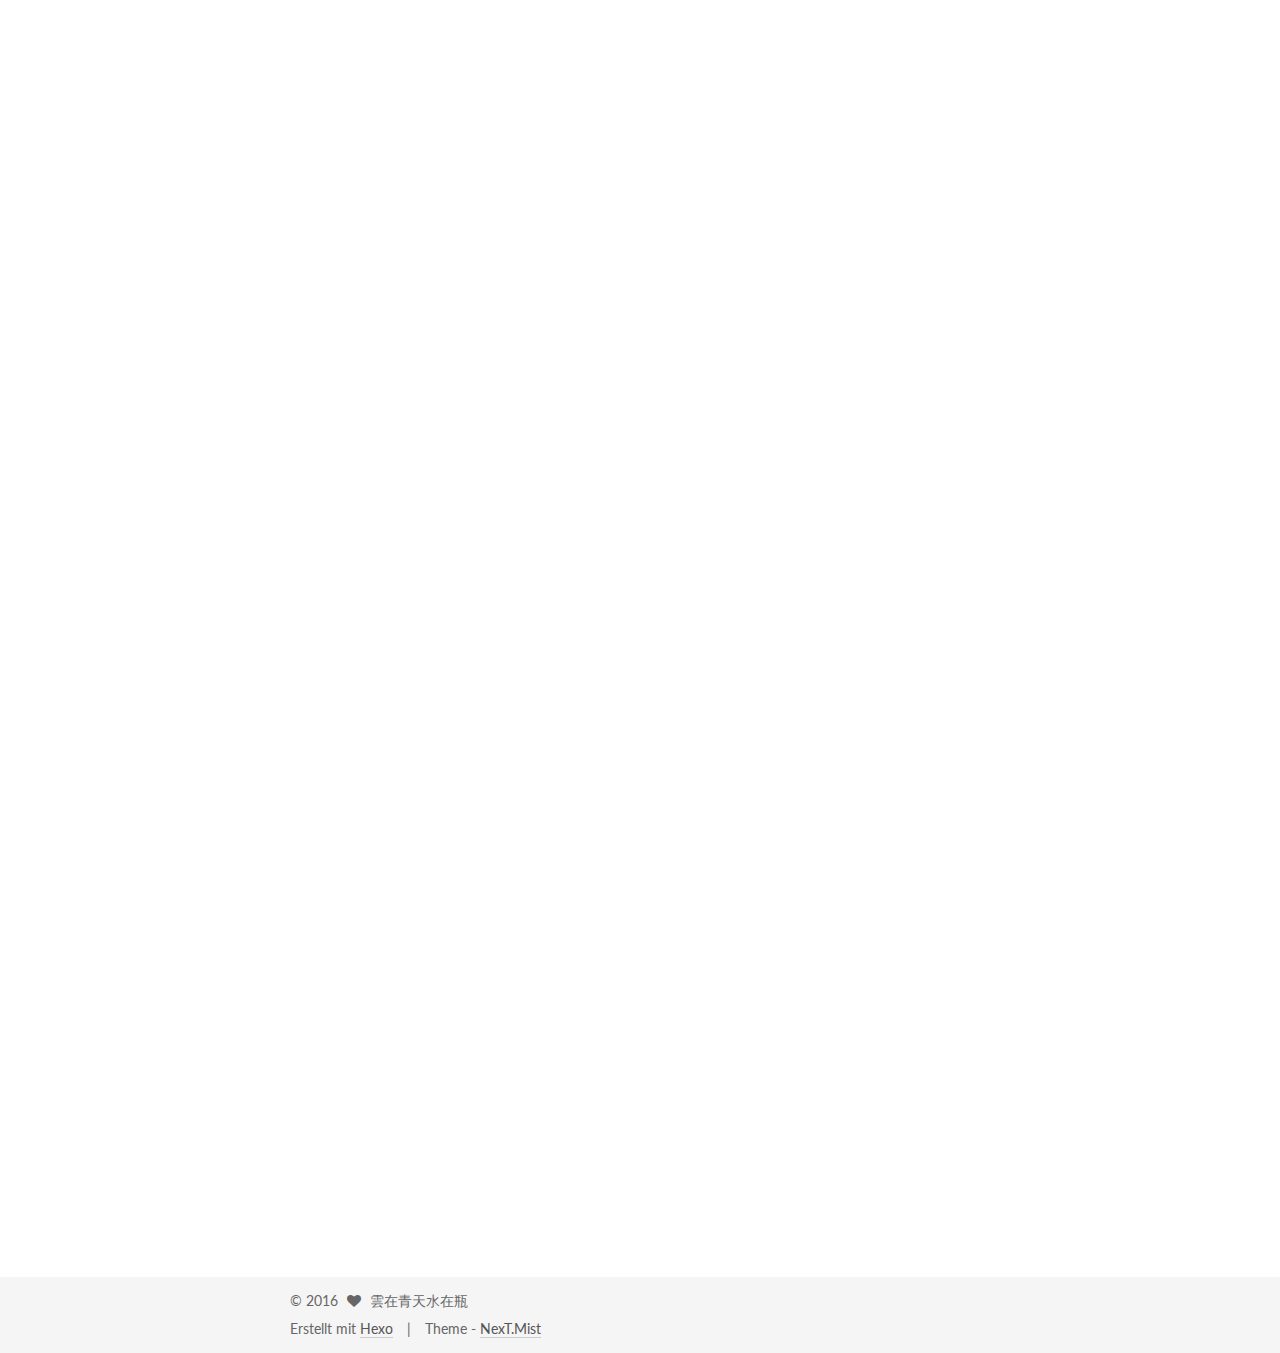
==== commit 870111a1: "Site updated: 2016-09-18 14:13:15" ====
--- a/index.html
+++ b/index.html
@@ -5,7 +5,7 @@
   
 
 
-<html class="theme-next pisces use-motion">
+<html class="theme-next mist use-motion">
 <head>
   <meta charset="UTF-8"/>
 <meta http-equiv="X-UA-Compatible" content="IE=edge,chrome=1" />
@@ -96,7 +96,7 @@
 <script type="text/javascript" id="hexo.configuration">
   var NexT = window.NexT || {};
   var CONFIG = {
-    scheme: 'Pisces',
+    scheme: 'Mist',
     sidebar: {"position":"left","display":"post"},
     fancybox: true,
     motion: true,
@@ -522,7 +522,7 @@
 <div class="theme-info">
   Theme -
   <a class="theme-link" href="https://github.com/iissnan/hexo-theme-next">
-    NexT.Pisces
+    NexT.Mist
   </a>
 </div>
 
@@ -588,13 +588,6 @@
   
   
 
-
-  <script type="text/javascript" src="/js/src/affix.js?v=5.0.1"></script>
-
-  <script type="text/javascript" src="/js/src/schemes/pisces.js?v=5.0.1"></script>
-
-
-
   
 
   
--- a/css/main.css
+++ b/css/main.css
@@ -226,51 +226,51 @@
   margin: 20px 0 15px;
 }
 h1 {
+  font-size: 24px;
+}
+@media (max-width: 767px) {
+  h1 {
+    font-size: 20px;
+  }
+}
+h2 {
   font-size: 22px;
 }
 @media (max-width: 767px) {
-  h1 {
+  h2 {
     font-size: 18px;
   }
 }
-h2 {
+h3 {
   font-size: 20px;
 }
 @media (max-width: 767px) {
-  h2 {
+  h3 {
     font-size: 16px;
   }
 }
-h3 {
+h4 {
   font-size: 18px;
 }
 @media (max-width: 767px) {
-  h3 {
+  h4 {
     font-size: 14px;
   }
 }
-h4 {
+h5 {
   font-size: 16px;
 }
 @media (max-width: 767px) {
-  h4 {
+  h5 {
     font-size: 12px;
   }
 }
-h5 {
+h6 {
   font-size: 14px;
 }
 @media (max-width: 767px) {
-  h5 {
+  h6 {
     font-size: 10px;
-  }
-}
-h6 {
-  font-size: 12px;
-}
-@media (max-width: 767px) {
-  h6 {
-    font-size: 8px;
   }
 }
 p {
@@ -728,7 +728,7 @@
   font-size: 14px;
   color: #fff;
   background: #222;
-  border: 2px solid #555;
+  border: 2px solid #222;
   text-decoration: none;
   border-radius: 0;
   transition-property: background-color;
@@ -739,8 +739,8 @@
 .btn:hover,
 .post-more-link .btn:hover {
   border-color: #222;
-  color: #fff;
-  background: #222;
+  color: #222;
+  background: #fff;
 }
 .btn-bar {
   display: block;
@@ -845,7 +845,7 @@
   width: 25px;
   background: #222;
   font-size: 12px;
-  opacity: 0.6;
+  opacity: 1;
   color: #fff;
   cursor: pointer;
   text-align: center;
@@ -866,7 +866,7 @@
   }
 }
 .back-to-top.back-to-top-on {
-  bottom: 40px;
+  bottom: 19px;
 }
 .header {
   background: #fff;
@@ -880,7 +880,7 @@
 }
 .site-meta {
   margin: 0;
-  text-align: center;
+  text-align: left;
 }
 @media (max-width: 767px) {
   .site-meta {
@@ -891,12 +891,12 @@
   position: relative;
   display: inline-block;
   padding: 0 40px;
-  color: #fff;
+  color: #222;
   background: #222;
   border-bottom: none;
 }
 .brand:hover {
-  color: #fff;
+  color: #222;
 }
 .logo {
   display: inline-block;
@@ -915,7 +915,7 @@
 .site-subtitle {
   margin-top: 10px;
   font-size: 13px;
-  color: #ddd;
+  color: #999;
 }
 .use-motion .brand {
   opacity: 0;
@@ -988,8 +988,7 @@
   transition-timing-function: ease-in-out;
   transition-delay: 0s;
 }
-.menu .menu-item a:hover,
-.menu-item-active a {
+.menu .menu-item a:hover {
   border-bottom-color: #222;
 }
 .menu .menu-item .fa {
@@ -1111,7 +1110,7 @@
 .posts-collapse {
   position: relative;
   z-index: 1010;
-  margin-left: 55px;
+  margin-left: 0;
 }
 .posts-collapse::after {
   content: " ";
@@ -1217,7 +1216,7 @@
   font-size: 26px;
   text-align: center;
   word-break: break-word;
-  font-weight: 300;
+  font-weight: 400;
 }
 @media (max-width: 767px) {
   .posts-expand .post-title {
@@ -1311,8 +1310,8 @@
 .post-more-link .btn {
   color: #555;
   font-size: 14px;
-  background: #fff;
-  border-radius: 2px;
+  background: transparent;
+  border-radius: 0;
   line-height: 2;
 }
 .posts-expand .post-tags {
@@ -1465,20 +1464,20 @@
   display: block;
   margin: 0 auto;
   padding: 2px;
-  max-width: 120px;
+  max-width: 96px;
   height: auto;
-  border: 1px solid #eee;
+  border: 2px solid #333;
 }
 .site-author-name {
-  margin: 0;
+  margin: 5px 0 0;
   text-align: center;
-  color: #222;
-  font-weight: 600;
+  color: #f5f5f5;
+  font-weight: normal;
 }
 .site-description {
-  margin-top: 0;
+  margin-top: 5px;
   text-align: center;
-  font-size: 13px;
+  font-size: 14px;
   color: #999;
 }
 .site-state {
@@ -1490,7 +1489,7 @@
 .site-state-item {
   display: inline-block;
   padding: 0 15px;
-  border-left: 1px solid #eee;
+  border-left: 1px solid #333;
 }
 .site-state-item:first-child {
   border-left: none;
@@ -1503,11 +1502,11 @@
   text-align: center;
   color: inherit;
   font-weight: 600;
-  font-size: 16px;
+  font-size: 18px;
 }
 .site-state-item-name {
   font-size: 13px;
-  color: #999;
+  color: inherit;
 }
 .feed-link {
   margin-top: 20px;
@@ -1549,7 +1548,7 @@
   width: 4px;
   height: 4px;
   border-radius: 50%;
-  background: #f190cb;
+  background: #ff553c;
 }
 .links-of-blogroll {
   font-size: 13px;
@@ -1578,7 +1577,7 @@
   color: #555;
 }
 .sidebar-nav li:hover {
-  color: #fc6423;
+  color: #f5f5f5;
 }
 .page-post-detail .sidebar-nav-toc {
   padding: 0 5px;
@@ -1587,11 +1586,11 @@
   margin-left: 10px;
 }
 .sidebar-nav .sidebar-nav-active {
-  color: #fc6423;
-  border-bottom-color: #fc6423;
+  color: #87daff;
+  border-bottom-color: #87daff;
 }
 .sidebar-nav .sidebar-nav-active:hover {
-  color: #fc6423;
+  color: #87daff;
 }
 .sidebar-panel {
   display: none;
@@ -1624,12 +1623,12 @@
   transition-timing-function: ease-in-out;
   transition-delay: 0s;
   transition-property: all;
-  color: #666;
+  color: #999;
+  border-bottom-color: #555;
+}
+.post-toc ol a:hover {
+  color: #ccc;
   border-bottom-color: #ccc;
-}
-.post-toc ol a:hover {
-  color: #000;
-  border-bottom-color: #000;
 }
 .post-toc .nav-item {
   overflow: hidden;
@@ -1650,14 +1649,14 @@
   display: block;
 }
 .post-toc .nav .active > a {
-  color: #fc6423;
-  border-bottom-color: #fc6423;
+  color: #87daff;
+  border-bottom-color: #87daff;
 }
 .post-toc .nav .active-current > a {
-  color: #fc6423;
+  color: #87daff;
 }
 .post-toc .nav .active-current > a:hover {
-  color: #fc6423;
+  color: #87daff;
 }
 .footer {
   font-size: 14px;
@@ -2035,28 +2034,6 @@
   top: 42%;
   color: #ccc;
 }
-.busuanzi-count:before {
-  content: " ";
-  float: left;
-  width: 260px;
-  min-height: 25px;
-}
-@media (min-width: 768px) and (max-width: 991px) {
-  .busuanzi-count {
-    width: auto;
-  }
-  .busuanzi-count:before {
-    display: none;
-  }
-}
-@media (max-width: 767px) {
-  .busuanzi-count {
-    width: auto;
-  }
-  .busuanzi-count:before {
-    display: none;
-  }
-}
 .site-uv,
 .site-pv,
 .page-pv {
@@ -2128,395 +2105,323 @@
   padding-left: 10px;
 }
 .page-post-detail .sidebar-toggle-line {
-  background: #fc6423;
+  background: #87daff;
 }
 .page-post-detail .comments {
   overflow: hidden;
 }
-body {
-  background: #f5f7f9;
-}
-@media (min-width: 992px) {
-  .full-image.full-image.full-image {
-    max-width: none;
-    width: 118%;
-    margin: 0 -9%;
-  }
+h1,
+h2,
+h3,
+h4,
+h5,
+h6 {
+  margin: 20px 0 10px;
+}
+p {
+  margin: 0 0 25px 0;
+}
+a {
+  border-bottom-color: #ccc;
+}
+hr {
+  margin: 20px 0;
+  height: 2px;
+}
+.main-inner {
+  margin-top: 80px;
 }
 .header {
-  position: relative;
-  margin: 0 auto;
-  width: 960px;
-}
-@media (min-width: 768px) and (max-width: 991px) {
-  .header {
-    width: auto;
-  }
-}
-@media (max-width: 767px) {
-  .header {
-    width: auto;
-  }
+  background: #f5f5f5;
 }
 .header-inner {
-  position: absolute;
-  top: 0;
-  overflow: hidden;
-  padding: 0;
-  width: 240px;
-  background: #fff;
-}
-@media (min-width: 1600px) {
-  .container .header-inner {
-    width: 240px;
-  }
-}
-@media (min-width: 768px) and (max-width: 991px) {
-  .header-inner {
-    position: relative;
-    width: auto;
-  }
-}
-@media (max-width: 767px) {
-  .header-inner {
-    position: relative;
-    width: auto;
-  }
-}
-.main:before,
-.main:after {
+  padding: 25px 0 20px;
+}
+.header-inner:before,
+.header-inner:after {
   content: " ";
   display: table;
 }
-.main:after {
+.header-inner:after {
   clear: both;
 }
-@media (min-width: 768px) and (max-width: 991px) {
-  .main {
-    padding-bottom: 100px;
-  }
-}
-@media (max-width: 767px) {
-  .main {
-    padding-bottom: 100px;
-  }
-}
-.container .main-inner {
-  width: 960px;
-}
-@media (min-width: 768px) and (max-width: 991px) {
+@media (max-width: 767px) {
+  .header-inner {
+    width: auto;
+    margin-bottom: 50px;
+    padding: 10px;
+  }
+}
+.site-meta {
+  float: left;
+  margin-left: -20px;
+  line-height: normal;
+}
+@media (max-width: 767px) {
+  .site-meta {
+    margin-left: 10px;
+  }
+}
+.site-meta .brand {
+  padding: 2px 1px;
+  background: none;
+}
+@media (max-width: 767px) {
+  .site-meta .brand {
+    display: block;
+  }
+}
+.site-meta .logo {
+  display: none;
+}
+.site-meta .site-title {
+  font-size: 22px;
+  font-weight: bolder;
+}
+@media (max-width: 767px) {
+  .site-meta .site-title {
+    line-height: 34px;
+  }
+}
+.logo-line-before,
+.logo-line-after {
+  display: block;
+  overflow: hidden;
+  margin: 0 auto;
+  width: 75%;
+}
+@media (max-width: 767px) {
+  .logo-line-before,
+  .logo-line-after {
+    display: none;
+  }
+}
+.logo-line-before i,
+.logo-line-after i {
+  position: relative;
+  display: block;
+  height: 2px;
+  background: #222;
+}
+@media (max-width: 767px) {
+  .logo-line-before i,
+  .logo-line-after i {
+    height: 3px;
+  }
+}
+.use-motion .logo-line-before i {
+  left: -100%;
+}
+.use-motion .logo-line-after i {
+  right: -100%;
+}
+.site-subtitle {
+  display: none;
+}
+.site-nav-toggle {
+  position: static;
+  float: right;
+}
+.menu {
+  float: right;
+  margin: 8px 0 0 0;
+}
+@media (max-width: 767px) {
+  .menu {
+    margin: 20px 0 0 0;
+    padding: 0;
+  }
+}
+.menu br {
+  display: none;
+}
+.menu .menu-item {
+  margin: 0;
+}
+@media (max-width: 767px) {
+  .menu .menu-item {
+    display: block;
+  }
+}
+.menu .menu-item a {
+  padding: 0 10px;
+  background: none;
+  border: none;
+  border-radius: 2px;
+  transition-property: background;
+}
+@media (max-width: 767px) {
+  .menu .menu-item a {
+    text-align: left;
+  }
+}
+.menu .menu-item a:hover {
+  background: #e1e1e1;
+}
+.menu a::before {
+  display: none;
+}
+@media (max-width: 767px) {
+  .menu a::before {
+    display: block;
+  }
+}
+@media (max-width: 767px) {
+  .menu {
+    float: none;
+  }
+}
+.site-search form {
+  display: none;
+}
+.posts-expand {
+  padding-top: 0;
+}
+.posts-expand .post-title,
+.posts-expand .post-meta {
+  text-align: left;
+}
+@media (max-width: 767px) {
+  .posts-expand .post-title,
+  .posts-expand .post-meta {
+    text-align: center;
+  }
+}
+.posts-expand .post-eof {
+  display: none;
+}
+.posts-expand .post {
+  margin-top: 120px;
+}
+.posts-expand .post:first-child {
+  margin-top: 0;
+}
+.posts-expand .post-meta {
+  margin-top: 5px;
+  margin-bottom: 20px;
+}
+.posts-expand .post-title {
+  position: relative;
+  font-size: 26px;
+  font-weight: 400;
+}
+@media (max-width: 767px) {
+  .posts-expand .post-title {
+    font-size: 20px;
+  }
+}
+@media (min-width: 1600px) {
+  .posts-expand .post-title {
+    font-size: 26px;
+  }
+}
+.posts-expand .post-title:hover:before {
+  background: #222;
+}
+.posts-expand .post-body img {
+  margin: 0;
+}
+.posts-expand .post-tags {
+  text-align: left;
+}
+.posts-expand .post-tags a {
+  padding: 1px 5px;
+  background: #f5f5f5;
+  border-bottom: none;
+}
+.posts-expand .post-tags a:hover {
+  background: #ccc;
+}
+.posts-expand .post-nav {
+  margin-top: 40px;
+}
+.post-more-link {
+  margin-top: 20px;
+  text-align: left;
+}
+.post-more-link a {
+  padding: 0;
+  font-size: 14px;
+  color: #666;
+  background: none;
+  border: none;
+  border-bottom: 2px solid #666;
+  transition-property: border;
+}
+@media (max-width: 767px) {
+  .post-more-link a {
+    font-size: 12px;
+  }
+}
+@media (min-width: 1600px) {
+  .post-more-link a {
+    font-size: 16px;
+  }
+}
+.post-more-link a:hover {
+  border-bottom-color: #222;
+}
+.links-of-blogroll-inline .links-of-blogroll-item {
+  display: inline-block;
+}
+.btn {
+  padding: 0 10px;
+  border-width: 2px;
+  border-radius: 0;
+}
+.headband {
+  display: none;
+}
+.site-search {
+  position: relative;
+  float: right;
+  margin-top: 5px;
+  padding-top: 3px;
+}
+@media (max-width: 767px) {
+  .site-search {
+    float: none;
+    padding: 0 10px;
+  }
+}
+@media (max-width: 767px) {
   .container .main-inner {
     width: auto;
   }
 }
-@media (max-width: 767px) {
-  .container .main-inner {
-    width: auto;
-  }
-}
-.content-wrap {
-  float: right;
-  box-sizing: border-box;
-  padding: 40px;
-  width: 700px;
-  background: #fff;
-  min-height: 700px;
-}
-@media (min-width: 768px) and (max-width: 991px) {
-  .content-wrap {
-    width: 100%;
-    padding: 20px;
-  }
-}
-@media (max-width: 767px) {
-  .content-wrap {
-    width: 100%;
-    padding: 20px;
-    min-height: auto;
-  }
-}
-.sidebar {
-  position: static;
-  float: left;
-  margin-top: 300px;
-  width: 240px;
-  background: #fff;
-  box-shadow: none;
-}
-@media (min-width: 768px) and (max-width: 991px) {
-  .sidebar {
-    display: none;
-  }
-}
-@media (max-width: 767px) {
-  .sidebar {
-    display: none;
-  }
-}
-.sidebar-toggle {
+.page-post-detail .post-title,
+.page-post-detail .post-meta {
+  text-align: center;
+}
+.page-post-detail .post-title:before {
   display: none;
 }
+.page-post-detail .post-meta {
+  margin-bottom: 60px;
+}
+.pagination {
+  margin: 120px 0 0;
+  text-align: left;
+}
+@media (max-width: 767px) {
+  .pagination {
+    margin: 80px 10px 0;
+    text-align: center;
+  }
+}
+.footer {
+  margin-top: 80px;
+  padding: 10px 0;
+  background: #f5f5f5;
+  color: #666;
+}
 .footer-inner {
-  width: 960px;
-}
-.footer-inner:before {
-  content: " ";
-  float: left;
-  width: 260px;
-  min-height: 50px;
-}
-@media (min-width: 768px) and (max-width: 991px) {
+  margin: 0 auto;
+  text-align: left;
+}
+@media (max-width: 767px) {
   .footer-inner {
     width: auto;
-  }
-  .footer-inner:before {
-    display: none;
-  }
-}
-@media (max-width: 767px) {
-  .footer-inner {
-    width: auto;
-  }
-  .footer-inner:before {
-    display: none;
-  }
-}
-.sidebar-position-right .header-inner {
-  right: 0;
-}
-.sidebar-position-right .content-wrap {
-  float: left;
-}
-.sidebar-position-right .sidebar {
-  float: right;
-}
-.sidebar-position-right .footer-inner:before {
-  float: right;
-}
-.site-meta {
-  padding: 20px 0;
-  color: #fff;
-  background: #222;
-}
-@media (min-width: 768px) and (max-width: 991px) {
-  .site-meta {
-    box-shadow: 0 0 16px rgba(0,0,0,0.5);
-  }
-}
-@media (max-width: 767px) {
-  .site-meta {
-    box-shadow: 0 0 16px rgba(0,0,0,0.5);
-  }
-}
-.brand {
-  display: block;
-  padding: 0;
-  background: none;
-}
-.brand:hover {
-  color: #fff;
-}
-.site-subtitle {
-  margin: 0;
-}
-.site-search form {
-  display: none;
-}
-.site-nav {
-  border-top: none;
-}
-@media (min-width: 768px) and (max-width: 991px) {
-  .site-nav {
-    display: none !important;
-  }
-}
-@media (min-width: 768px) and (max-width: 991px) {
-  .site-nav-on {
-    display: block !important;
-  }
-}
-.menu .menu-item {
-  display: block;
-  margin: 0;
-  list-style: none;
-}
-.menu .menu-item a {
-  position: relative;
-  box-sizing: border-box;
-  padding: 5px 20px;
-  text-align: left;
-  line-height: inherit;
-  transition-property: background-color;
-  transition-duration: 0.2s;
-  transition-timing-function: ease-in-out;
-  transition-delay: 0s;
-}
-.menu .menu-item a:hover,
-.menu-item-active a {
-  background: #f9f9f9;
-  border-bottom-color: #fff;
-}
-.menu .menu-item br {
-  display: none;
-}
-.menu-item-active a:after {
-  content: " ";
-  position: absolute;
-  top: 50%;
-  margin-top: -3px;
-  right: 15px;
-  width: 6px;
-  height: 6px;
-  border-radius: 50%;
-  background-color: #bbb;
-}
-.btn-bar {
-  background-color: #fff;
-}
-.site-nav-toggle {
-  top: 20px;
-  left: 20px;
-}
-@media (min-width: 768px) and (max-width: 991px) {
-  .site-nav-toggle {
-    display: block;
-  }
-}
-.use-motion .sidebar .motion-element {
-  opacity: 1;
-}
-.sidebar {
-  display: none;
-  right: auto;
-  bottom: auto;
-  -webkit-transform: none;
-}
-.sidebar-inner {
-  box-sizing: border-box;
-  width: 240px;
-  color: #555;
-  background: #fff;
-}
-.sidebar-inner.affix {
-  position: fixed;
-  top: 0;
-}
-.site-overview {
-  margin: 0 2px;
-  text-align: left;
-}
-.site-author:before,
-.site-author:after {
-  content: " ";
-  display: table;
-}
-.site-author:after {
-  clear: both;
-}
-.sidebar a {
-  color: #555;
-}
-.sidebar a:hover {
-  color: #222;
-}
-.links-of-author-item a:before {
-  display: none;
-}
-.links-of-author-item a {
-  border-bottom: none;
-  text-decoration: underline;
-}
-.feed-link {
-  border-top: 1px dotted #ccc;
-  border-bottom: 1px dotted #ccc;
-  text-align: center;
-}
-.feed-link a {
-  display: block;
-  color: #fc6423;
-  border: none;
-}
-.feed-link a:hover {
-  background: none;
-  color: #e34603;
-}
-.feed-link a:hover i {
-  color: #e34603;
-}
-.links-of-author:before,
-.links-of-author:after {
-  content: " ";
-  display: table;
-}
-.links-of-author:after {
-  clear: both;
-}
-.links-of-author-item {
-  float: left;
-  margin: 5px 0 0;
-  width: 50%;
-}
-.links-of-author-item a {
-  box-sizing: border-box;
-  display: inline-block;
-  margin-right: 0;
-  margin-bottom: 0;
-  padding: 0 5px;
-  overflow: hidden;
-  white-space: nowrap;
-  text-overflow: ellipsis;
-}
-.links-of-author-item a {
-  display: block;
-  text-decoration: none;
-}
-.links-of-author-item a:hover {
-  border-radius: 4px;
-  background: #eee;
-}
-.links-of-author-item .fa {
-  margin-right: 2px;
-  font-size: 16px;
-}
-.links-of-author-item .fa-globe {
-  font-size: 15px;
-}
-.links-of-blogroll {
-  margin-top: 20px;
-  padding: 3px 0 0;
-  border-top: 1px dotted #ccc;
-}
-.links-of-blogroll-title {
-  margin-top: 0;
-}
-.links-of-blogroll-item {
-  padding: 0;
-}
-.links-of-blogroll-inline:before,
-.links-of-blogroll-inline:after {
-  content: " ";
-  display: table;
-}
-.links-of-blogroll-inline:after {
-  clear: both;
-}
-.links-of-blogroll-inline .links-of-blogroll-item {
-  float: left;
-  margin: 5px 0 0;
-  width: 50%;
-}
-.links-of-blogroll-inline .links-of-blogroll-item a {
-  box-sizing: border-box;
-  display: inline-block;
-  margin-right: 0;
-  margin-bottom: 0;
-  padding: 0 5px;
-  overflow: hidden;
-  white-space: nowrap;
-  text-overflow: ellipsis;
-}
-@media (max-width: 767px) {
-  .post-body {
-    text-align: justify;
-  }
-}
+    text-align: center;
+  }
+}
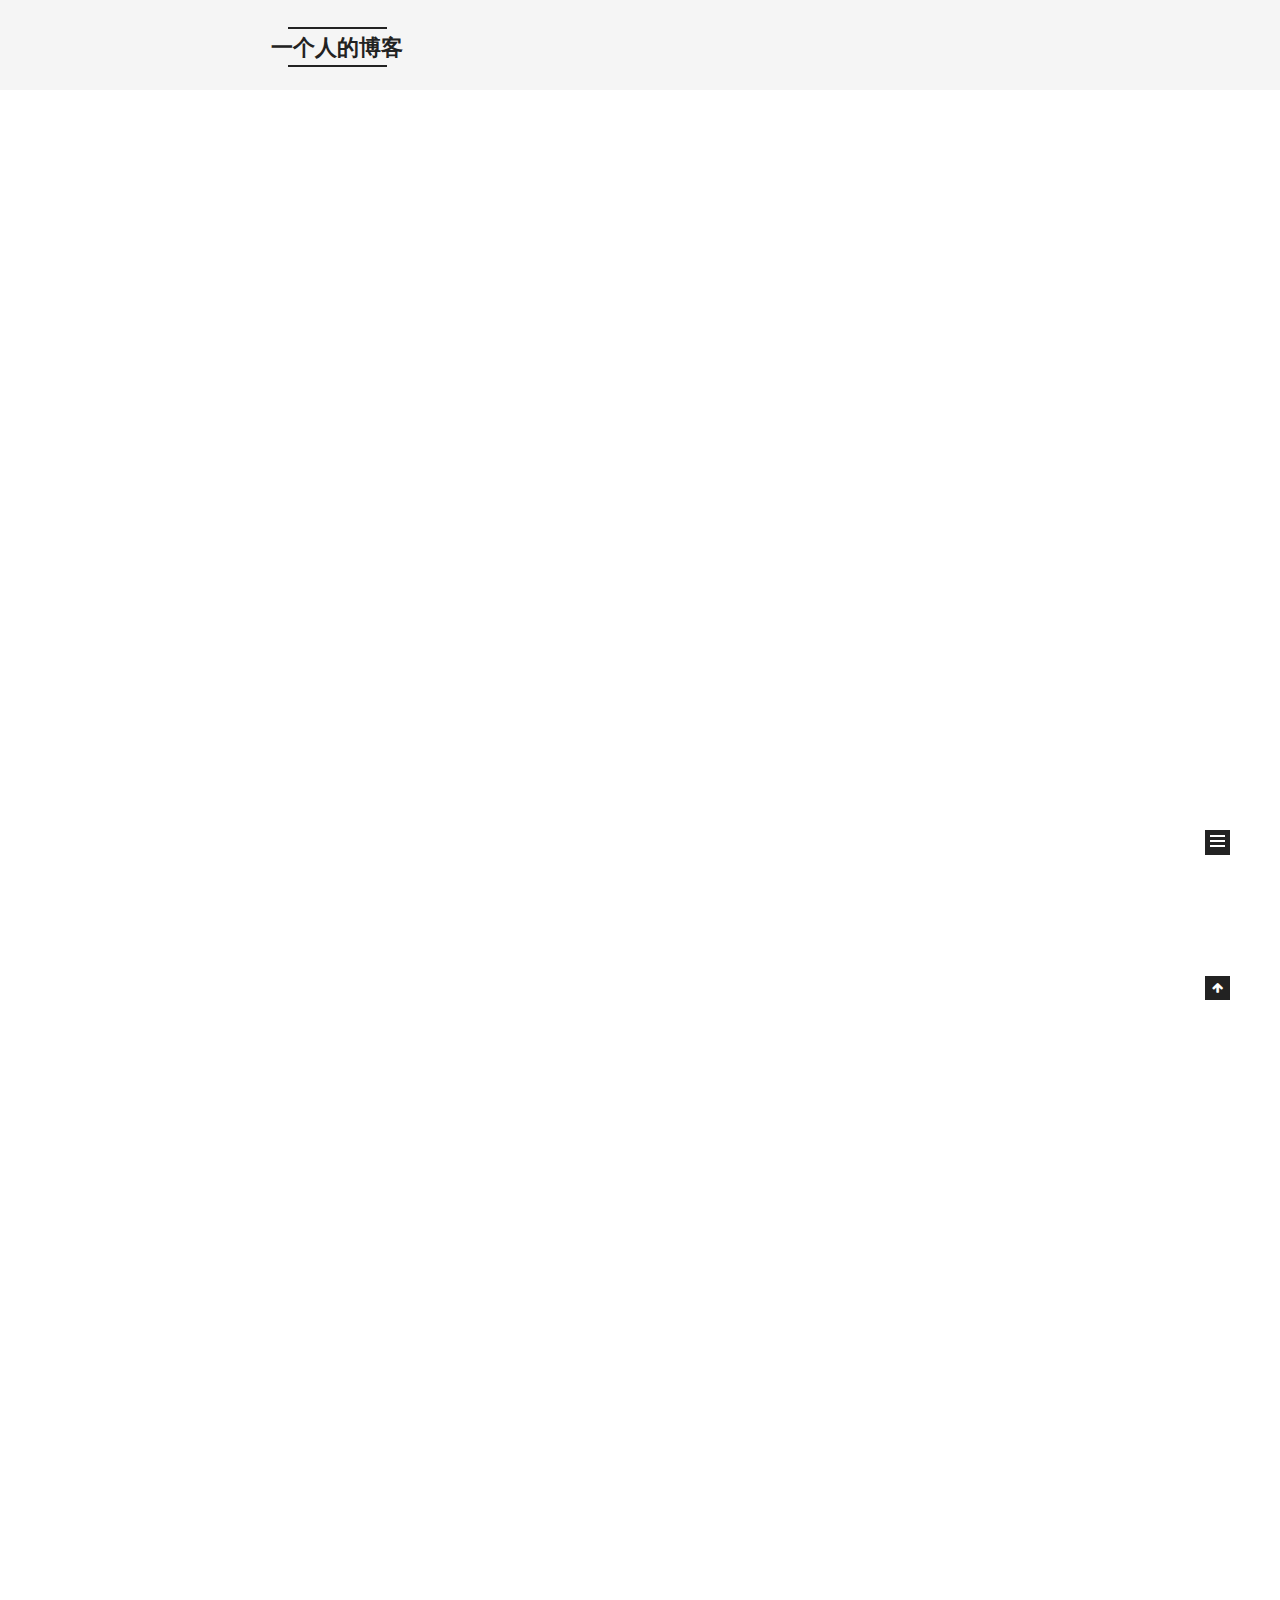
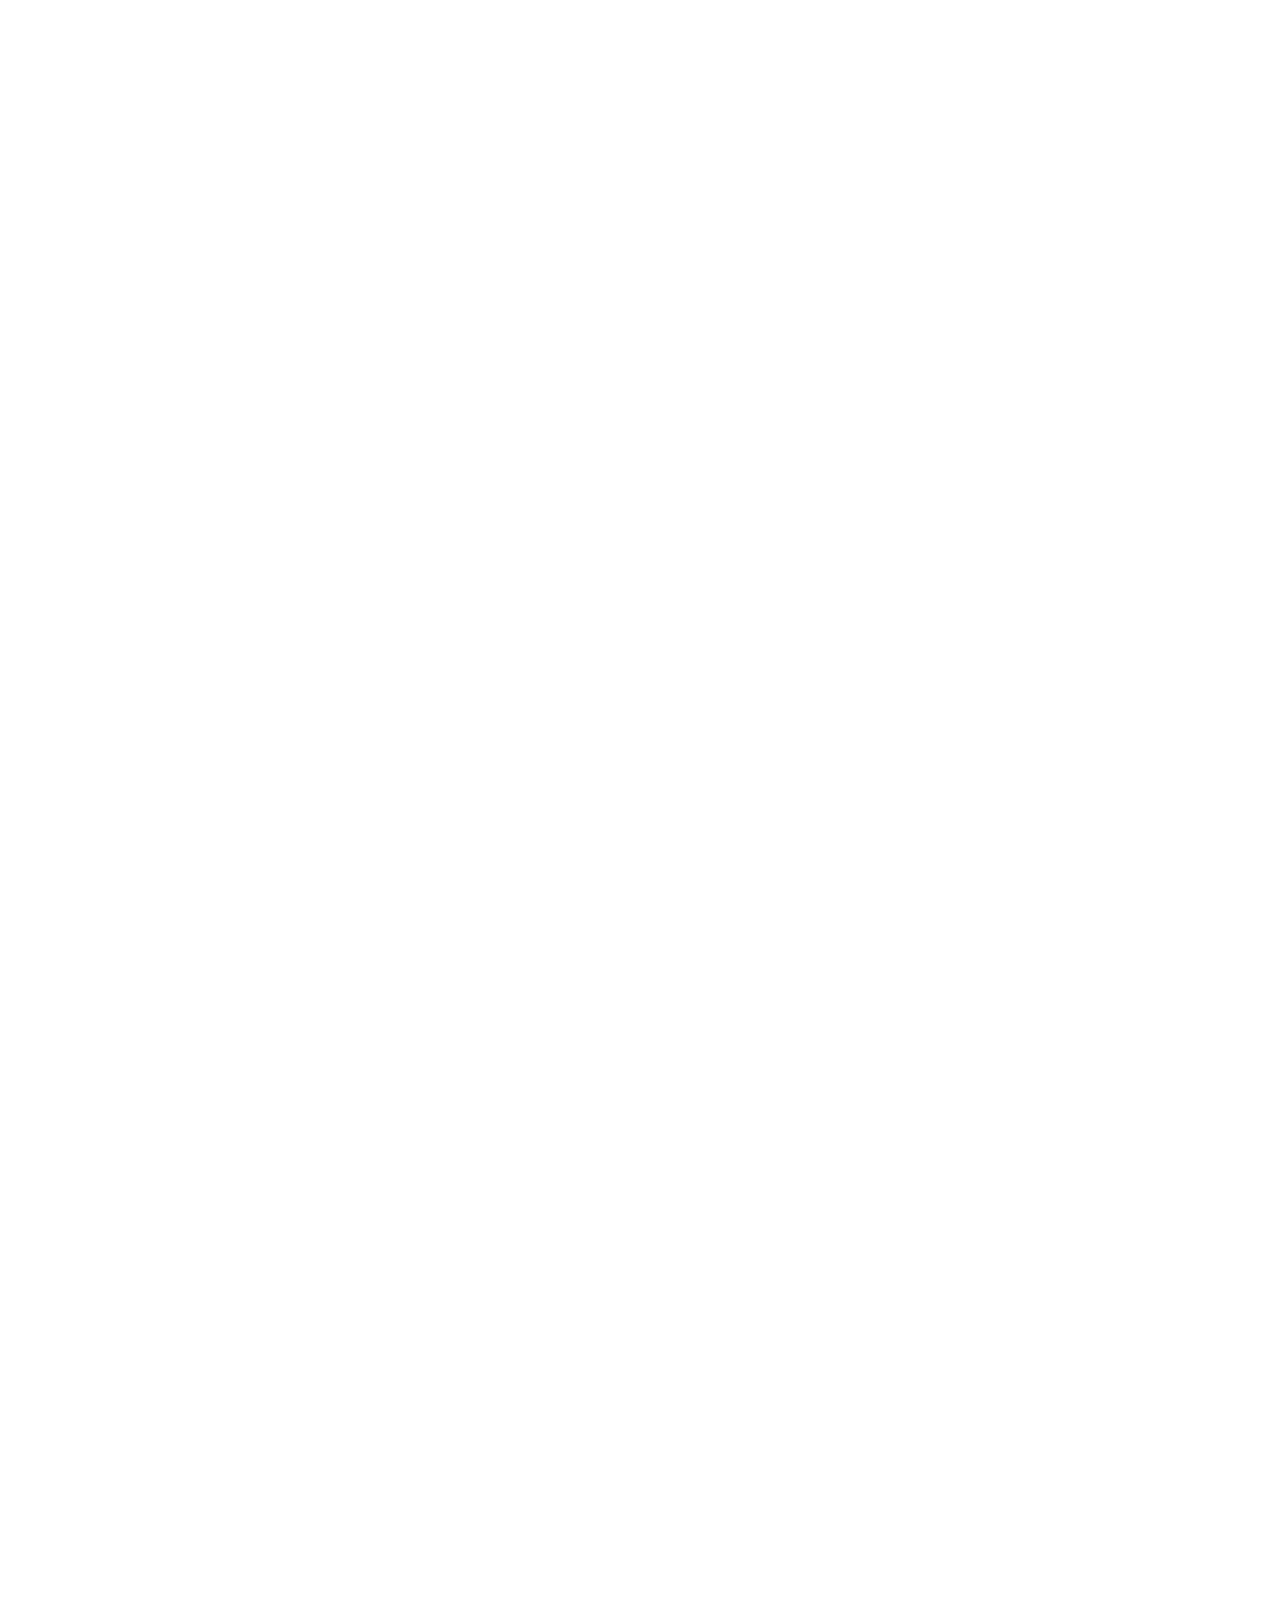
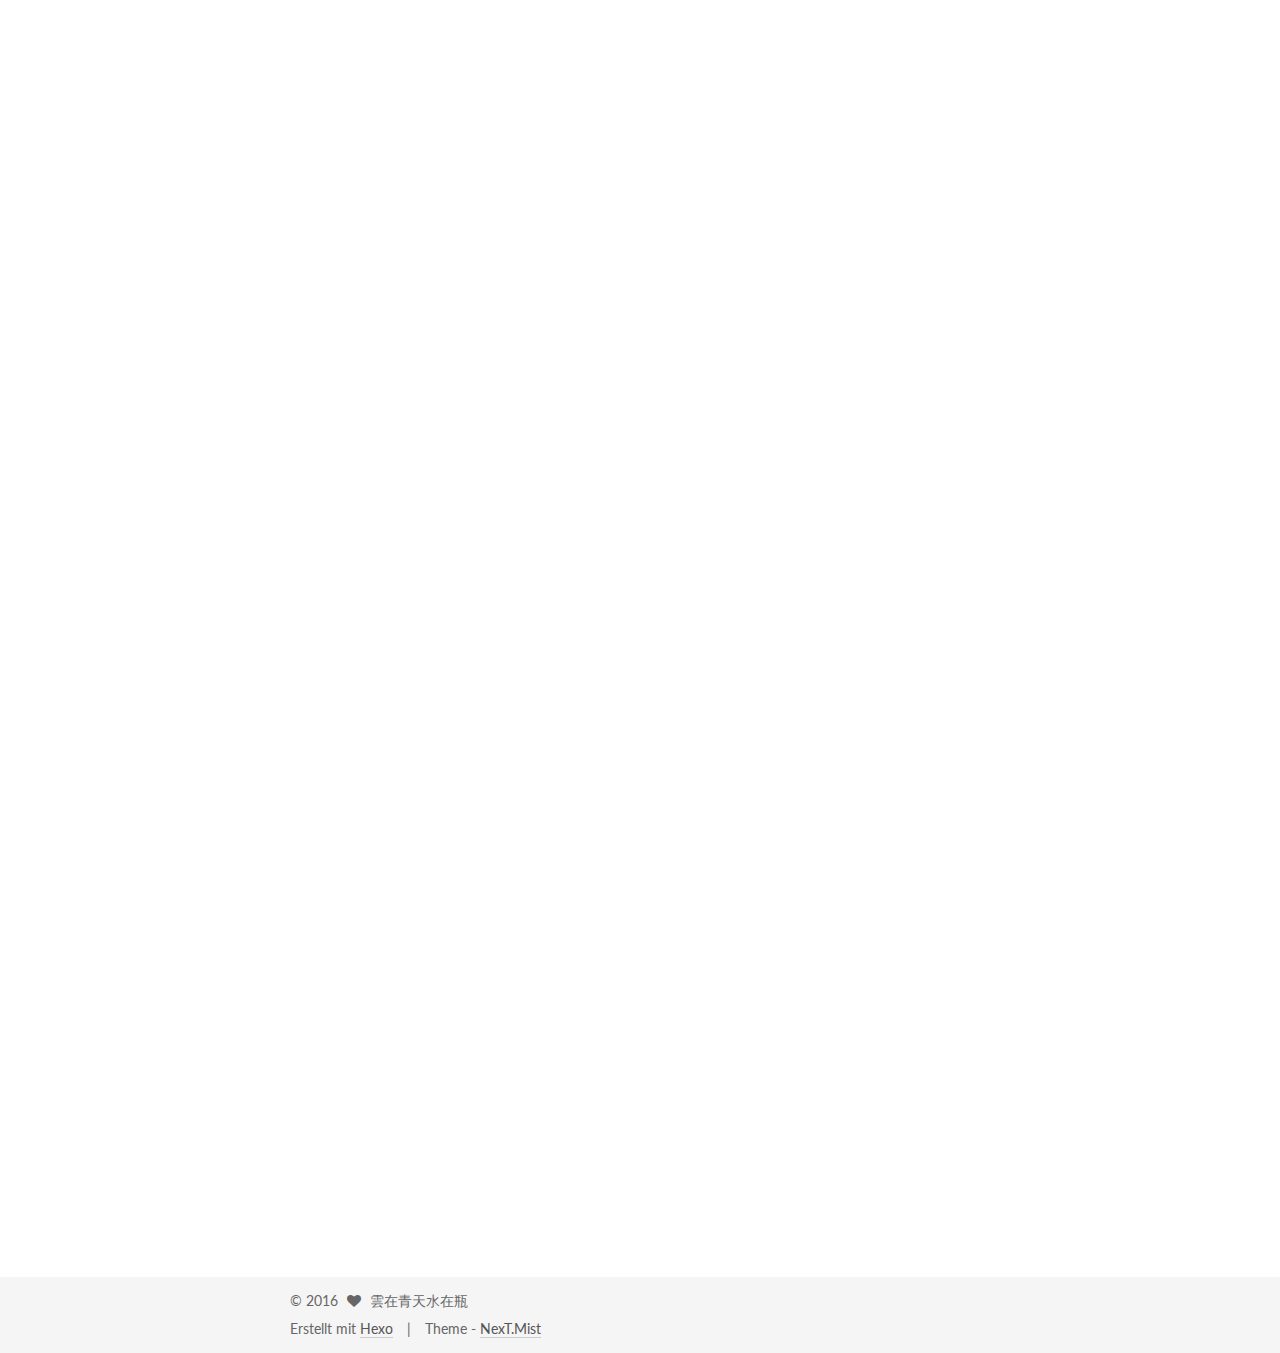
==== commit f46152b7: "Site updated: 2016-09-18 14:23:28" ====
--- a/index.html
+++ b/index.html
@@ -453,7 +453,7 @@
       <section class="site-overview sidebar-panel  sidebar-panel-active ">
         <div class="site-author motion-element" itemprop="author" itemscope itemtype="http://schema.org/Person">
           <img class="site-author-image" itemprop="image"
-               src="/images/avatar.gif"
+               src="/images/头像.png"
                alt="雲在青天水在瓶" />
           <p class="site-author-name" itemprop="name">雲在青天水在瓶</p>
           <p class="site-description motion-element" itemprop="description"></p>
--- a/css/main.css
+++ b/css/main.css
@@ -1548,7 +1548,7 @@
   width: 4px;
   height: 4px;
   border-radius: 50%;
-  background: #ff553c;
+  background: #d0fff1;
 }
 .links-of-blogroll {
   font-size: 13px;
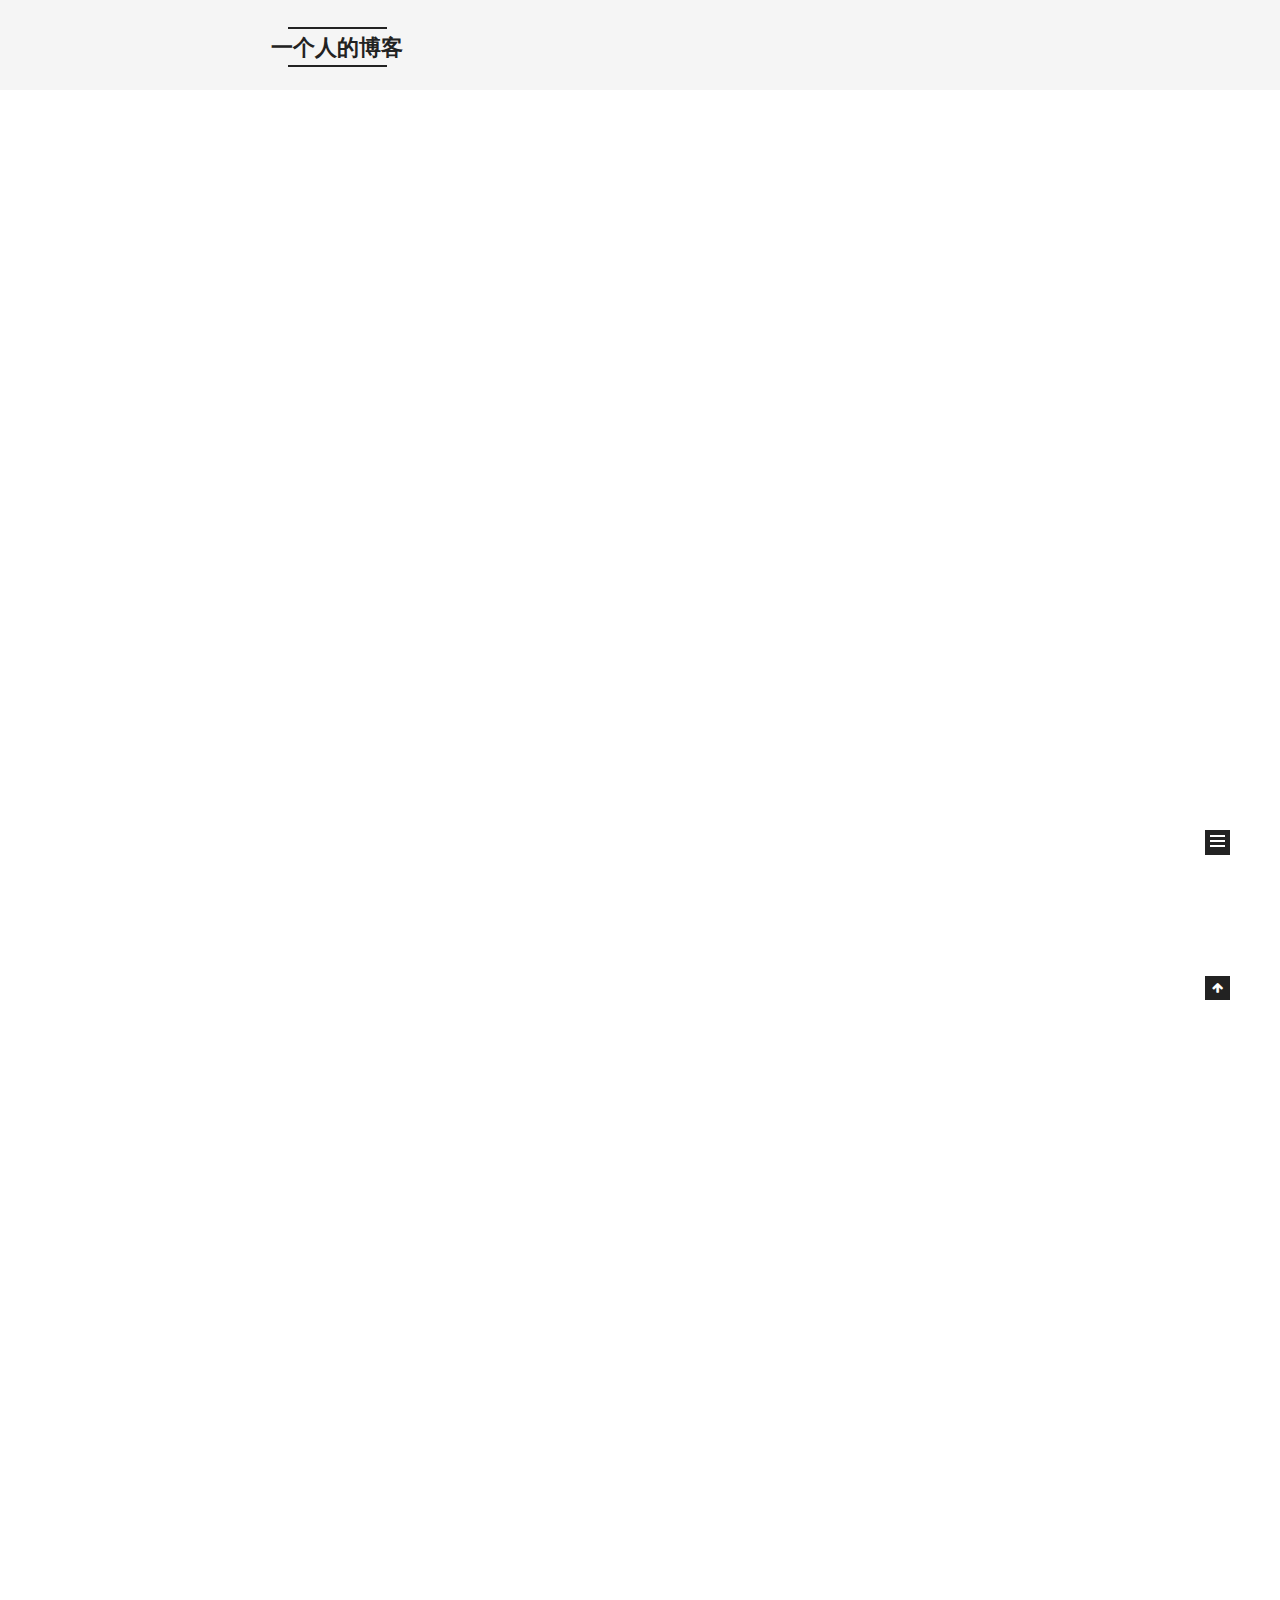
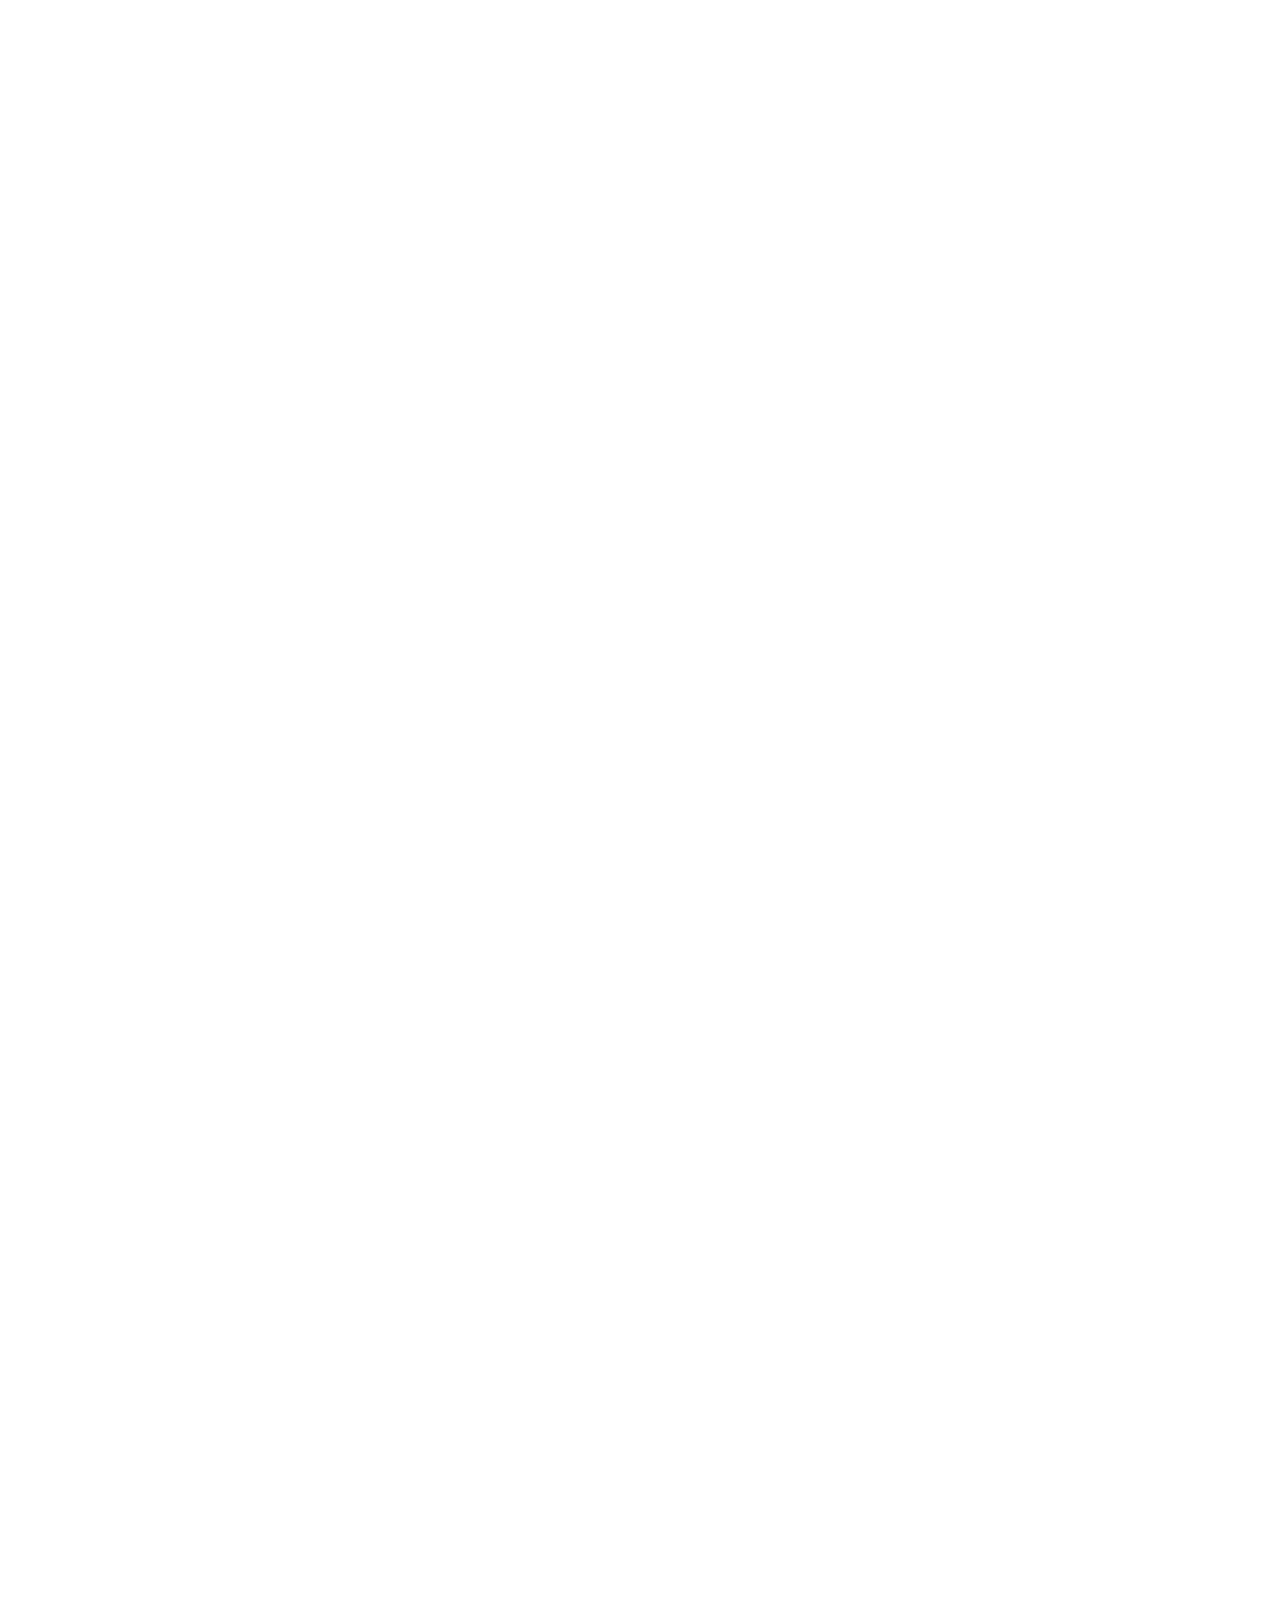
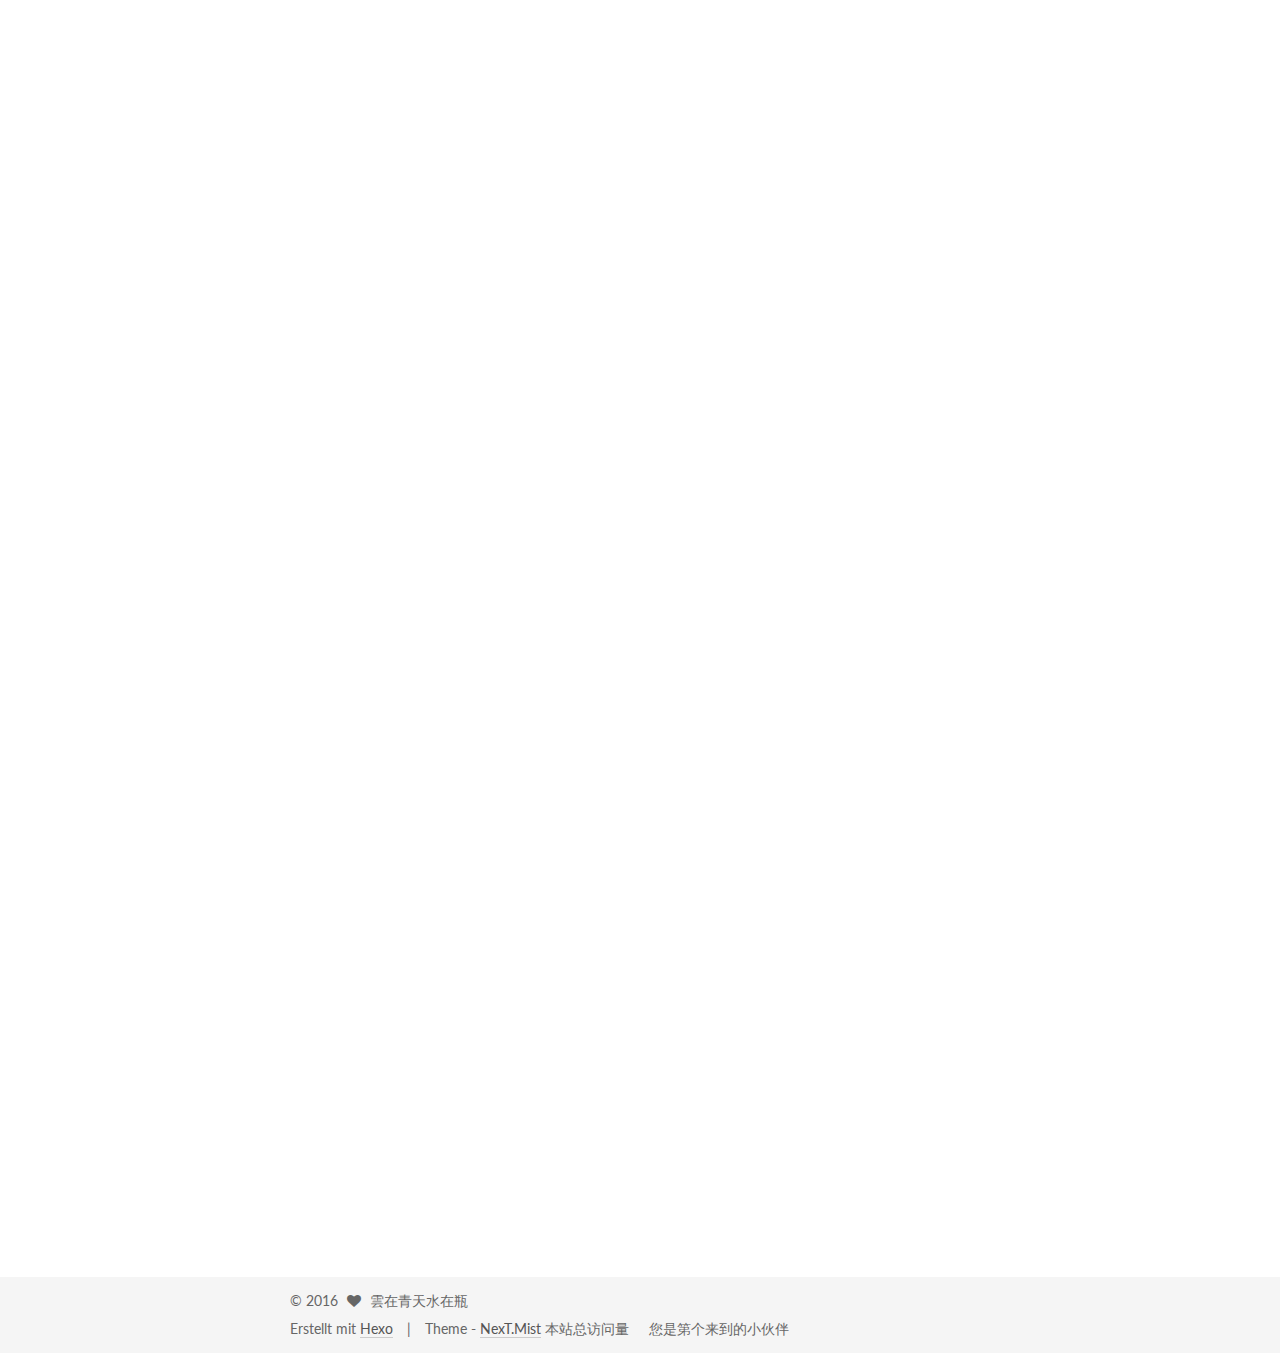
==== commit ef6fb643: "Site updated: 2016-09-18 15:37:59" ====
--- a/index.html
+++ b/index.html
@@ -453,7 +453,7 @@
       <section class="site-overview sidebar-panel  sidebar-panel-active ">
         <div class="site-author motion-element" itemprop="author" itemscope itemtype="http://schema.org/Person">
           <img class="site-author-image" itemprop="image"
-               src="/images/头像.png"
+               src="/images/09-10-54-36-66.png"
                alt="雲在青天水在瓶" />
           <p class="site-author-name" itemprop="name">雲在青天水在瓶</p>
           <p class="site-description motion-element" itemprop="description"></p>
@@ -526,6 +526,12 @@
   </a>
 </div>
 
+<script async src="https://dn-lbstatics.qbox.me/busuanzi/2.3/busuanzi.pure.mini.js">
+</script>
+
+本站总访问量 <span id="busuanzi_value_site_pv"></span> &nbsp&nbsp&nbsp
+您是第<span id="busuanzi_value_site_uv"></span>个来到的小伙伴
+
         
 
         
--- a/css/main.css
+++ b/css/main.css
@@ -1548,7 +1548,7 @@
   width: 4px;
   height: 4px;
   border-radius: 50%;
-  background: #d0fff1;
+  background: #ffff28;
 }
 .links-of-blogroll {
   font-size: 13px;
